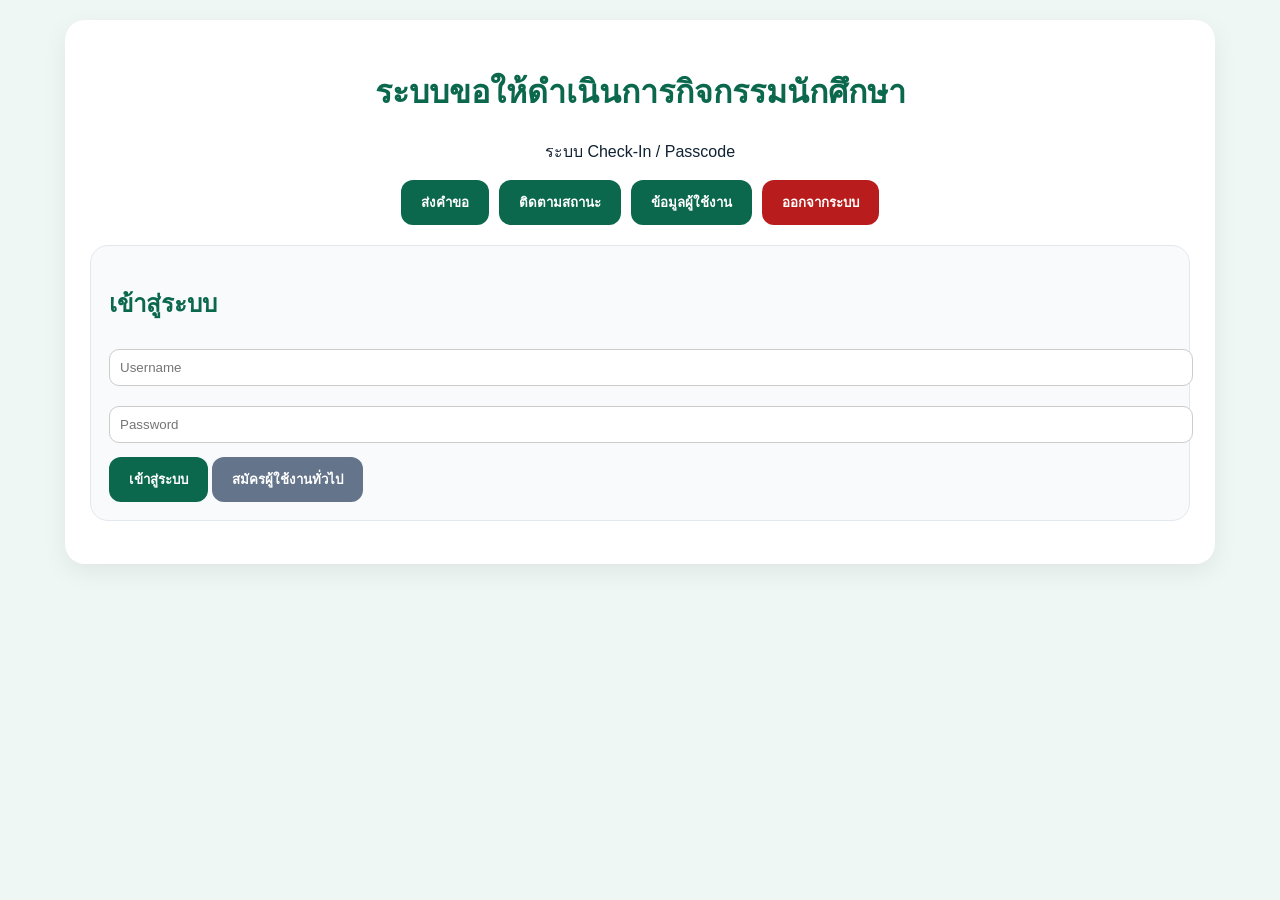
==== index.html @ 098c2bd9 "Update index.html" ====
<!DOCTYPE html>
<html lang="th">
<head>
<meta charset="UTF-8">
<title>ระบบขอให้ดำเนินการกิจกรรมนักศึกษา</title>
<meta name="viewport" content="width=device-width, initial-scale=1">

<style>
body{font-family:Prompt,Sarabun,sans-serif;background:#eef7f3;margin:0;padding:20px;color:#123}
.container{max-width:1100px;margin:auto;background:#fff;border-radius:20px;padding:25px;box-shadow:0 8px 24px #0001}
h1{text-align:center;color:#0b684d}
h2{color:#0b684d}
input,select,textarea{width:100%;padding:10px;margin:6px 0 14px;border:1px solid #ccc;border-radius:10px}
textarea{min-height:90px}
button{background:#0b684d;color:white;border:0;border-radius:12px;padding:12px 20px;cursor:pointer;font-weight:bold}
button.gray{background:#64748b}
button.red{background:#b91c1c}
.grid{display:grid;grid-template-columns:1fr 1fr;gap:15px}
.card{background:#f8fafc;border:1px solid #e2e8f0;border-radius:18px;padding:18px;margin:18px 0}
.hidden{display:none}
.nav{display:flex;gap:10px;justify-content:center;margin-bottom:20px;flex-wrap:wrap}
.badge{padding:6px 12px;border-radius:20px;background:#dbeafe}
table{width:100%;border-collapse:collapse;margin-top:15px}
th,td{border:1px solid #ddd;padding:8px;vertical-align:top}
th{background:#dcfce7}
@media(max-width:700px){.grid{grid-template-columns:1fr}}
</style>
</head>

<body>
<div class="container">
<h1>ระบบขอให้ดำเนินการกิจกรรมนักศึกษา</h1>
<p style="text-align:center">ระบบ Check-In / Passcode</p>

<div id="menu" class="nav hidden">
<button onclick="showPage('requestPage')">ส่งคำขอ</button>
<button onclick="loadMyRequests()">ติดตามสถานะ</button>
<button onclick="showPage('profilePage')">ข้อมูลผู้ใช้งาน</button>
<button id="adminBtn" class="gray hidden" onclick="loadAdmin()">Admin</button>
<button class="red" onclick="logout()">ออกจากระบบ</button>
</div>

<div id="loginPage">
<div class="card">
<h2>เข้าสู่ระบบ</h2>
<input id="loginUser" placeholder="Username">
<input id="loginPass" type="password" placeholder="Password">
<button onclick="login()">เข้าสู่ระบบ</button>
<button class="gray" onclick="showPage('registerPage')">สมัครผู้ใช้งานทั่วไป</button>
</div>
</div>

<div id="registerPage" class="hidden">
<div class="card">
<h2>สมัครผู้ใช้งานทั่วไป</h2>
<input id="regFullname" placeholder="ชื่อ - สกุล">
<select id="regOrgType">
<option value="คณะ">คณะ</option>
<option value="หน่วยงานภายในมหาวิทยาลัย">หน่วยงานภายในมหาวิทยาลัย</option>
</select>
<select id="regFaculty">
<option>ครุศาสตร์</option>
<option>มนุษยศาสตร์และสังคมศาสตร์</option>
<option>วิทยาศาสตร์และเทคโนโลยี</option>
<option>วิทยาการจัดการ</option>
<option>หน่วยงานภายในมหาวิทยาลัย</option>
</select>
<input id="regPhone" placeholder="เบอร์โทร">
<input id="regLine" placeholder="LineID">
<input id="regUser" placeholder="Username">
<input id="regPass" type="password" placeholder="Password">
<button onclick="register()">สมัครใช้งาน</button>
<button class="gray" onclick="showPage('loginPage')">กลับเข้าสู่ระบบ</button>
</div>
</div>

<div id="profilePage" class="hidden">
<div class="card">
<h2>ข้อมูลผู้ใช้งาน</h2>
<input id="pfFullname" placeholder="ชื่อ - สกุล">
<select id="pfOrgType">
<option value="คณะ">คณะ</option>
<option value="หน่วยงานภายในมหาวิทยาลัย">หน่วยงานภายในมหาวิทยาลัย</option>
</select>
<input id="pfOrg" placeholder="หน่วยงาน">
<input id="pfPhone" placeholder="เบอร์โทร">
<input id="pfLine" placeholder="LineID">
<button onclick="updateProfile()">บันทึกข้อมูล</button>
</div>
</div>

<div id="requestPage" class="hidden">
<div class="card">
<h2>ส่งคำขอกิจกรรม</h2>

<input id="activityName" placeholder="ชื่อกิจกรรม">

<label><input type="checkbox" id="typeCheckIn" onchange="toggleTypes()"> Check-In เฉพาะปี 1 รหัส 169</label>
<label><input type="checkbox" id="typePasscode" onchange="toggleTypes()"> Passcode เฉพาะปี 2-4 รหัส 166-168</label>

<div class="grid">
<div><label>วันที่จัดกิจกรรม</label><input id="activityDate" type="date"></div>
<div><label>จำนวนผู้เข้าร่วม</label><input id="participants" type="number"></div>
<div><label>เวลาเริ่มกิจกรรม</label><input id="startTime" type="time"></div>
<div><label>เวลาสิ้นสุดกิจกรรม</label><input id="endTime" type="time"></div>
</div>

<input id="place" placeholder="สถานที่จัดกิจกรรม">

<div id="checkInBox" class="card hidden">
<h2>ข้อมูลระบบ Check-In</h2>
<div class="grid">
<div><label>Check-In เริ่มต้น</label><input id="checkInStart" type="time"></div>
<div><label>Check-In สิ้นสุด</label><input id="checkInEnd" type="time"></div>
<div><label>Check-Out เริ่มต้น</label><input id="checkOutStart" type="time"></div>
<div><label>Check-Out สิ้นสุด</label><input id="checkOutEnd" type="time"></div>
</div>
<input id="locationCheckIn" placeholder="Location Check-In">
<input id="locationCheckOut" placeholder="Location Check-Out">
<textarea id="checkInDetail" placeholder="รายละเอียดกิจกรรมที่ต้องการแจ้ง"></textarea>
<input id="banner" placeholder="ลิงก์ภาพแบนเนอร์กิจกรรม หากไม่กรอกใช้ตรามหาวิทยาลัยแทน">
<select id="checkInLevel"></select>
</div>

<div id="passcodeBox" class="card hidden">
<h2>ข้อมูลระบบ Passcode</h2>
<label><input type="checkbox" class="pcYear" value="ชั้นปีที่ 2 รหัส 168"> ชั้นปีที่ 2 รหัส 168</label>
<label><input type="checkbox" class="pcYear" value="ชั้นปีที่ 3 รหัส 167"> ชั้นปีที่ 3 รหัส 167</label>
<label><input type="checkbox" class="pcYear" value="ชั้นปีที่ 4 รหัส 166"> ชั้นปีที่ 4 รหัส 166</label>
<select id="passcodeLevel"></select>
</div>

<div class="card">
<h2>เอกสารประกอบการขอ</h2>
<input id="documentLink" placeholder="Link Google Drive">
<label><input type="checkbox" id="hasSchedule"> กำหนดการกิจกรรม</label>
<label><input type="checkbox" id="hasStudentList"> รายชื่อนักศึกษาผู้เข้าร่วมกิจกรรม</label>
</div>

<button onclick="createRequest()">ส่งคำขอ</button>
</div>
</div>

<div id="myStatusPage" class="hidden">
<div class="card">
<h2>ติดตามสถานะคำขอกิจกรรม</h2>
<div id="myRequests"></div>
</div>
</div>

<div id="adminPage" class="hidden">
<div class="card">
<h2>Admin : รายการคำขอทั้งหมด</h2>
<div id="adminRequests"></div>
</div>
</div>

</div>

<script>
const API_URL = 'https://script.google.com/macros/s/AKfycbyW_Go6C-8U8RGtVAd-6q4DFYiEKVFS6SpKqdHvF4u0_Je2DRBaUNXi32pae9UouSTE/exec';
let currentUser = JSON.parse(localStorage.getItem('aruUser') || 'null');

function api(data){
  return fetch(API_URL,{
    method:'POST',
    body:JSON.stringify(data)
  }).then(r=>r.json());
}

function showPage(id){
  document.querySelectorAll('.container > div:not(#menu)').forEach(x=>x.classList.add('hidden'));
  document.getElementById(id).classList.remove('hidden');
}

function init(){
  if(currentUser){
    document.getElementById('menu').classList.remove('hidden');
    if(currentUser.role==='ADMIN') document.getElementById('adminBtn').classList.remove('hidden');
    fillProfile();
    setupLevelOptions();
    showPage('requestPage');
  }else{
    showPage('loginPage');
  }
}

function login(){
  api({
    action:'login',
    username:loginUser.value,
    password:loginPass.value
  }).then(res=>{
    if(!res.ok) return alert(res.message);
    currentUser=res.user;
    localStorage.setItem('aruUser',JSON.stringify(currentUser));
    init();
  });
}

function register(){
  api({
    action:'register',
    fullname:regFullname.value,
    orgType:regOrgType.value,
    organization:regFaculty.value,
    phone:regPhone.value,
    lineId:regLine.value,
    username:regUser.value,
    password:regPass.value
  }).then(res=>{
    alert(res.message);
    if(res.ok) showPage('loginPage');
  });
}

function logout(){
  localStorage.removeItem('aruUser');
  location.reload();
}

function fillProfile(){
  pfFullname.value=currentUser.fullname;
  pfOrgType.value=currentUser.orgType;
  pfOrg.value=currentUser.organization;
  pfPhone.value=currentUser.phone;
  pfLine.value=currentUser.lineId;
}

function updateProfile(){
  api({
    action:'updateProfile',
    userId:currentUser.userId,
    fullname:pfFullname.value,
    orgType:pfOrgType.value,
    organization:pfOrg.value,
    phone:pfPhone.value,
    lineId:pfLine.value
  }).then(res=>{
    alert(res.message);
    if(res.ok){
      currentUser.fullname=pfFullname.value;
      currentUser.orgType=pfOrgType.value;
      currentUser.organization=pfOrg.value;
      currentUser.phone=pfPhone.value;
      currentUser.lineId=pfLine.value;
      localStorage.setItem('aruUser',JSON.stringify(currentUser));
    }
  });
}

function setupLevelOptions(){
  const base = ['คณะ - เข้าทั้งคณะ','คณะ - เข้าเฉพาะสาขา'];
  if(currentUser.orgType === 'หน่วยงานภายในมหาวิทยาลัย') base.unshift('มหาวิทยาลัย');
  checkInLevel.innerHTML = base.map(x=>`<option>${x}</option>`).join('');
  passcodeLevel.innerHTML = base.map(x=>`<option>${x}</option>`).join('');
}

function toggleTypes(){
  checkInBox.classList.toggle('hidden', !typeCheckIn.checked);
  passcodeBox.classList.toggle('hidden', !typePasscode.checked);
}

function createRequest(){
  const types=[];
  if(typeCheckIn.checked) types.push('Check-In');
  if(typePasscode.checked) types.push('Passcode');
  if(types.length===0) return alert('กรุณาเลือกประเภทระบบ');

  const pcYears=[...document.querySelectorAll('.pcYear:checked')].map(x=>x.value);

  api({
    action:'createRequest',
    userId:currentUser.userId,
    activityName:activityName.value,
    systemTypes:types,
    activityDate:activityDate.value,
    participants:participants.value,
    startTime:startTime.value,
    endTime:endTime.value,
    place:place.value,

    checkInStart:checkInStart.value,
    checkInEnd:checkInEnd.value,
    checkOutStart:checkOutStart.value,
    checkOutEnd:checkOutEnd.value,
    locationCheckIn:locationCheckIn.value,
    locationCheckOut:locationCheckOut.value,
    checkInDetail:checkInDetail.value,
    banner:banner.value || 'ตรามหาวิทยาลัย',
    checkInLevel:checkInLevel.value,

    passcodeYears:pcYears,
    passcodeLevel:passcodeLevel.value,

    documentLink:documentLink.value,
    hasSchedule:hasSchedule.checked,
    hasStudentList:hasStudentList.checked
  }).then(res=>{
    alert(res.message + (res.requestId ? '\nเลขที่คำขอ: '+res.requestId : ''));
    if(res.ok) loadMyRequests();
  });
}

function loadMyRequests(){
  showPage('myStatusPage');
  api({action:'myRequests',userId:currentUser.userId}).then(res=>{
    if(!res.ok) return alert(res.message);
    myRequests.innerHTML = renderRequests(res.data,false);
  });
}

function loadAdmin(){
  showPage('adminPage');
  api({
    action:'allRequests',
    username:'sam',
    password:'1900'
  }).then(res=>{
    if(!res.ok) return alert(res.message);
    adminRequests.innerHTML = renderRequests(res.data,true);
  });
}

function renderRequests(rows,isAdmin){
  if(!rows.length) return '<p>ยังไม่มีข้อมูล</p>';

  return rows.map(r=>`
  <div class="card">
    <h3>${r['ชื่อกิจกรรม']}</h3>
    <p><b>วันที่จัดกิจกรรม:</b> ${r['วันที่จัดกิจกรรม']}</p>
    <p><b>ประเภทระบบ:</b> ${r['ประเภทระบบ']}</p>
    <p><b>สถานะ:</b> <span class="badge">${r['สถานะ']}</span></p>
    <p><b>หมายเหตุ:</b> ${r['หมายเหตุแอดมิน'] || '-'}</p>

    ${r['สถานะ']==='🟢 ออกรหัสกิจกรรมแล้ว' ? `
      <hr>
      <h4>รายการเอกสาร / ลิงก์ใช้งาน</h4>
      ${r['ประเภทระบบ'].includes('Check-In') ? `
        <p><b>ระบบกิจกรรม Check-In:</b> <a href="${r['ลิงก์ระบบ Check-In'] || 'https://activity.aru.ac.th/'}" target="_blank">เข้าใช้งานระบบ</a></p>
        <p>Check-In: ${r['CheckInStart']} - ${r['CheckInEnd']}</p>
        <p>Check-Out: ${r['CheckOutStart']} - ${r['CheckOutEnd']}</p>
        <p>เข้าใช้งานระบบได้ที่ <a href="https://activity.aru.ac.th/" target="_blank">https://activity.aru.ac.th/</a></p>
      `:''}

      ${r['ประเภทระบบ'].includes('Passcode') ? `
        <p><b>รายชื่อผู้เข้าร่วมกิจกรรม:</b> ${link(r['ลิงก์รายชื่อ Passcode'])}</p>
        <p><b>Passcode:</b> ${link(r['ลิงก์ Passcode'])}</p>
        <p>Passcode มีอายุ 6 วัน โดยกรอกได้ตั้งแต่ ${r['Passcode เริ่ม'] || '-'} จนถึง ${r['Passcode สิ้นสุด'] || '-'}</p>
        <p>เข้าใช้งานระบบได้ที่ <a href="http://sars.aru.ac.th/" target="_blank">http://sars.aru.ac.th/</a></p>
      `:''}
    `:''}

    ${isAdmin ? adminForm(r) : ''}
  </div>
  `).join('');
}

function adminForm(r){
  return `
  <hr>
  <h4>อัปเดตสถานะ</h4>
  <select id="st_${r.RequestID}">
    <option ${r['สถานะ']==='🔵 ส่งคำขอ'?'selected':''}>🔵 ส่งคำขอ</option>
    <option ${r['สถานะ']==='🟡 รับทราบ'?'selected':''}>🟡 รับทราบ</option>
    <option ${r['สถานะ']==='🟢 ออกรหัสกิจกรรมแล้ว'?'selected':''}>🟢 ออกรหัสกิจกรรมแล้ว</option>
    <option ${r['สถานะ']==='🔴 ยกเลิก'?'selected':''}>🔴 ยกเลิก</option>
  </select>
  <textarea id="note_${r.RequestID}" placeholder="หมายเหตุ">${r['หมายเหตุแอดมิน'] || ''}</textarea>
  <input id="cil_${r.RequestID}" placeholder="ลิงก์ระบบ Check-In" value="${r['ลิงก์ระบบ Check-In'] || ''}">
  <input id="psl_${r.RequestID}" placeholder="ลิงก์รายชื่อ Passcode" value="${r['ลิงก์รายชื่อ Passcode'] || ''}">
  <input id="pcl_${r.RequestID}" placeholder="ลิงก์ Passcode" value="${r['ลิงก์ Passcode'] || ''}">
  <label>Passcode เริ่ม</label><input id="pcs_${r.RequestID}" type="datetime-local">
  <label>Passcode สิ้นสุด</label><input id="pce_${r.RequestID}" type="datetime-local">
  <button onclick="updateStatus('${r.RequestID}')">บันทึกสถานะ</button>
  `;
}

function updateStatus(id){
  api({
    action:'updateRequestStatus',
    username:'sam',
    password:'1900',
    requestId:id,
    status:document.getElementById('st_'+id).value,
    adminNote:document.getElementById('note_'+id).value,
    checkInSystemLink:document.getElementById('cil_'+id).value,
    passcodeStudentListLink:document.getElementById('psl_'+id).value,
    passcodeLink:document.getElementById('pcl_'+id).value,
    passcodeStart:document.getElementById('pcs_'+id).value,
    passcodeEnd:document.getElementById('pce_'+id).value
  }).then(res=>{
    alert(res.message);
    if(res.ok) loadAdmin();
  });
}

function link(url){
  return url ? `<a href="${url}" target="_blank">เปิดไฟล์</a>` : '-';
}

init();
</script>
</body>
</html>
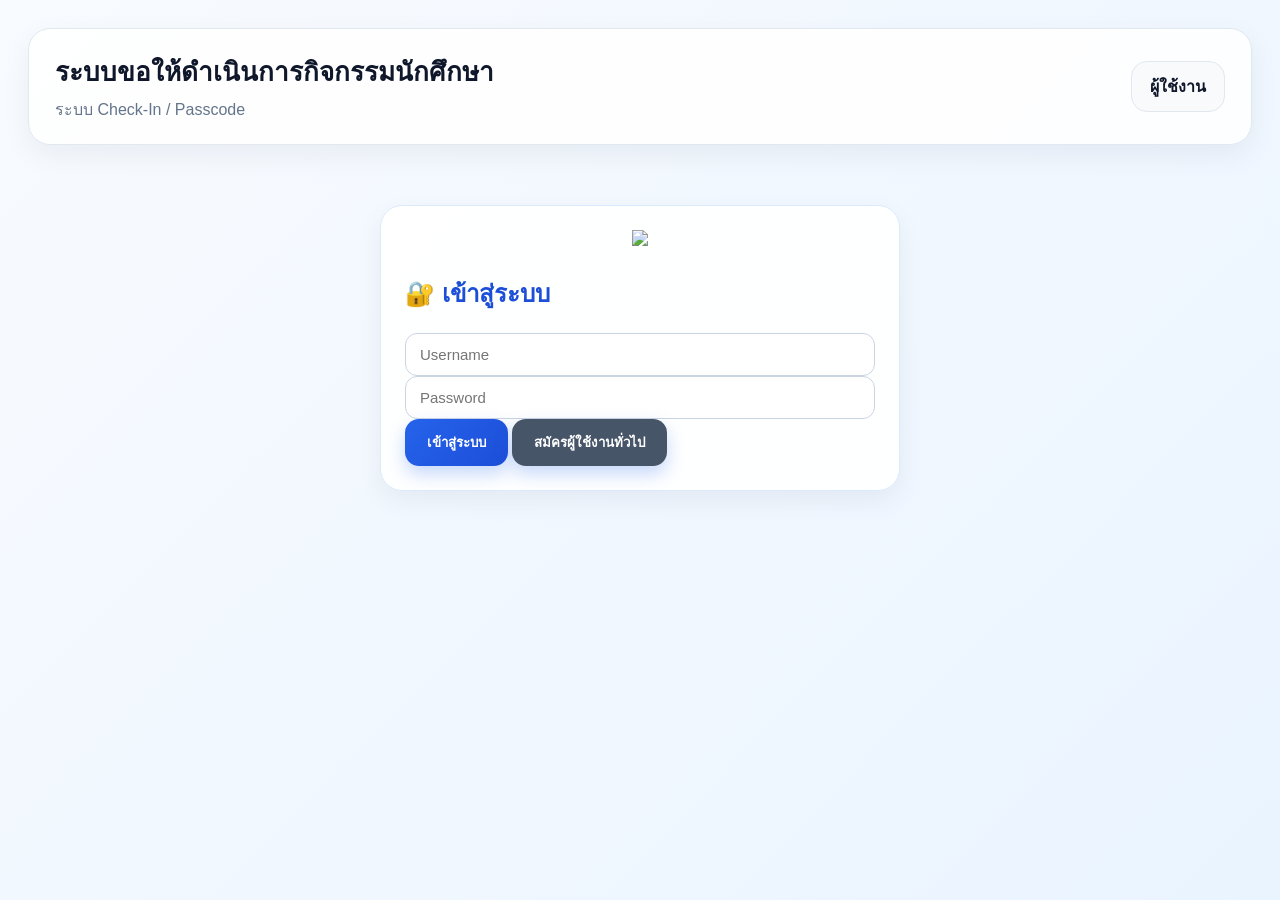
==== commit f3dbea4e: "Update print statement from 'Hello' to 'Goodbye'" ====
--- a/index.html
+++ b/index.html
@@ -6,155 +6,476 @@
 <meta name="viewport" content="width=device-width, initial-scale=1">
 
 <style>
-body{font-family:Prompt,Sarabun,sans-serif;background:#eef7f3;margin:0;padding:20px;color:#123}
-.container{max-width:1100px;margin:auto;background:#fff;border-radius:20px;padding:25px;box-shadow:0 8px 24px #0001}
-h1{text-align:center;color:#0b684d}
-h2{color:#0b684d}
-input,select,textarea{width:100%;padding:10px;margin:6px 0 14px;border:1px solid #ccc;border-radius:10px}
-textarea{min-height:90px}
-button{background:#0b684d;color:white;border:0;border-radius:12px;padding:12px 20px;cursor:pointer;font-weight:bold}
-button.gray{background:#64748b}
-button.red{background:#b91c1c}
-.grid{display:grid;grid-template-columns:1fr 1fr;gap:15px}
-.card{background:#f8fafc;border:1px solid #e2e8f0;border-radius:18px;padding:18px;margin:18px 0}
-.hidden{display:none}
-.nav{display:flex;gap:10px;justify-content:center;margin-bottom:20px;flex-wrap:wrap}
-.badge{padding:6px 12px;border-radius:20px;background:#dbeafe}
-table{width:100%;border-collapse:collapse;margin-top:15px}
-th,td{border:1px solid #ddd;padding:8px;vertical-align:top}
-th{background:#dcfce7}
-@media(max-width:700px){.grid{grid-template-columns:1fr}}
+:root{
+  --blue:#2563eb;
+  --blue2:#1d4ed8;
+  --sky:#eaf4ff;
+  --white:#ffffff;
+  --gray:#64748b;
+  --dark:#0f172a;
+  --black:#111827;
+  --border:#dbeafe;
+  --red:#dc2626;
+  --green:#0f766e;
+}
+
+*{box-sizing:border-box}
+
+body{
+  margin:0;
+  font-family:"Prompt","Sarabun",Arial,sans-serif;
+  background:linear-gradient(135deg,#f8fbff,#eaf4ff);
+  color:var(--dark);
+}
+
+.app{
+  display:flex;
+  min-height:100vh;
+}
+
+.sidebar{
+  width:290px;
+  background:rgba(255,255,255,.92);
+  border-right:1px solid #e2e8f0;
+  padding:22px;
+  position:fixed;
+  left:0;
+  top:0;
+  bottom:0;
+  box-shadow:8px 0 30px rgba(15,23,42,.06);
+}
+
+.logo{
+  width:100%;
+  margin-bottom:28px;
+}
+
+.menu button{
+  width:100%;
+  display:flex;
+  align-items:center;
+  gap:12px;
+  border:1px solid #e5e7eb;
+  background:#fff;
+  color:#1f2937;
+  padding:14px 16px;
+  margin-bottom:12px;
+  border-radius:14px;
+  font-size:15px;
+  font-weight:700;
+  cursor:pointer;
+  text-align:left;
+}
+
+.menu button.active,
+.menu button:hover{
+  background:linear-gradient(135deg,var(--blue),var(--blue2));
+  color:white;
+  border-color:transparent;
+  box-shadow:0 8px 20px rgba(37,99,235,.25);
+}
+
+.menu .danger{
+  color:var(--red);
+}
+
+.help{
+  margin-top:30px;
+  padding:18px;
+  border-radius:18px;
+  background:linear-gradient(135deg,#eff6ff,#ffffff);
+  border:1px solid var(--border);
+  color:#1e3a8a;
+  font-size:14px;
+}
+
+.main{
+  margin-left:290px;
+  width:calc(100% - 290px);
+  padding:28px;
+}
+
+.topbar{
+  background:rgba(255,255,255,.9);
+  border:1px solid #e2e8f0;
+  border-radius:22px;
+  padding:22px 26px;
+  margin-bottom:22px;
+  display:flex;
+  justify-content:space-between;
+  align-items:center;
+  box-shadow:0 10px 30px rgba(15,23,42,.06);
+}
+
+h1{
+  margin:0;
+  color:#0f172a;
+  font-size:26px;
+}
+
+.subtitle{
+  color:var(--gray);
+  margin-top:5px;
+}
+
+.userbox{
+  background:#f8fafc;
+  border:1px solid #e2e8f0;
+  padding:12px 18px;
+  border-radius:16px;
+  font-weight:700;
+}
+
+.page{
+  display:none;
+}
+
+.page.active{
+  display:block;
+}
+
+.card{
+  background:rgba(255,255,255,.96);
+  border:1px solid #dbeafe;
+  border-radius:22px;
+  padding:24px;
+  margin-bottom:22px;
+  box-shadow:0 10px 28px rgba(15,23,42,.06);
+}
+
+.card h2{
+  margin-top:0;
+  color:var(--blue2);
+  display:flex;
+  align-items:center;
+  gap:10px;
+}
+
+.grid{
+  display:grid;
+  grid-template-columns:1fr 1fr;
+  gap:16px;
+}
+
+.full{
+  grid-column:1/-1;
+}
+
+label{
+  font-weight:700;
+  margin-bottom:6px;
+  display:block;
+  color:#334155;
+}
+
+input,select,textarea{
+  width:100%;
+  padding:12px 14px;
+  border:1px solid #cbd5e1;
+  border-radius:12px;
+  font-size:15px;
+  background:#fff;
+}
+
+textarea{
+  min-height:92px;
+}
+
+.check-card{
+  border:1px solid #bfdbfe;
+  background:#f8fbff;
+  border-radius:16px;
+  padding:16px;
+  display:flex;
+  align-items:center;
+  gap:12px;
+  font-weight:700;
+}
+
+.check-card input{
+  width:auto;
+  transform:scale(1.2);
+}
+
+.btn{
+  border:0;
+  border-radius:14px;
+  padding:13px 22px;
+  font-weight:800;
+  cursor:pointer;
+  background:linear-gradient(135deg,var(--blue),var(--blue2));
+  color:white;
+  box-shadow:0 8px 18px rgba(37,99,235,.25);
+}
+
+.btn.gray{background:#475569}
+.btn.red{background:#b91c1c}
+.btn.green{background:var(--green)}
+
+.hidden{display:none!important}
+
+.badge{
+  display:inline-block;
+  padding:7px 14px;
+  border-radius:999px;
+  background:#dbeafe;
+  color:#1e40af;
+  font-weight:800;
+}
+
+.request-card{
+  border:1px solid #dbeafe;
+  border-left:6px solid var(--blue);
+  border-radius:18px;
+  padding:18px;
+  margin-bottom:16px;
+  background:#fff;
+}
+
+a{
+  color:var(--blue2);
+  font-weight:800;
+}
+
+.login-wrap{
+  max-width:520px;
+  margin:60px auto;
+}
+
+.login-logo{
+  text-align:center;
+  margin-bottom:24px;
+}
+
+.login-logo img{
+  width:300px;
+  max-width:100%;
+}
+
+.notice{
+  background:#eff6ff;
+  border:1px solid #bfdbfe;
+  color:#1e3a8a;
+  padding:14px;
+  border-radius:14px;
+  margin-bottom:16px;
+}
+
+@media(max-width:900px){
+  .sidebar{
+    position:relative;
+    width:100%;
+    height:auto;
+  }
+
+  .app{
+    display:block;
+  }
+
+  .main{
+    margin-left:0;
+    width:100%;
+    padding:14px;
+  }
+
+  .grid{
+    grid-template-columns:1fr;
+  }
+
+  .topbar{
+    display:block;
+  }
+}
 </style>
 </head>
 
 <body>
-<div class="container">
-<h1>ระบบขอให้ดำเนินการกิจกรรมนักศึกษา</h1>
-<p style="text-align:center">ระบบ Check-In / Passcode</p>
-
-<div id="menu" class="nav hidden">
-<button onclick="showPage('requestPage')">ส่งคำขอ</button>
-<button onclick="loadMyRequests()">ติดตามสถานะ</button>
-<button onclick="showPage('profilePage')">ข้อมูลผู้ใช้งาน</button>
-<button id="adminBtn" class="gray hidden" onclick="loadAdmin()">Admin</button>
-<button class="red" onclick="logout()">ออกจากระบบ</button>
-</div>
-
-<div id="loginPage">
-<div class="card">
-<h2>เข้าสู่ระบบ</h2>
-<input id="loginUser" placeholder="Username">
-<input id="loginPass" type="password" placeholder="Password">
-<button onclick="login()">เข้าสู่ระบบ</button>
-<button class="gray" onclick="showPage('registerPage')">สมัครผู้ใช้งานทั่วไป</button>
-</div>
-</div>
-
-<div id="registerPage" class="hidden">
-<div class="card">
-<h2>สมัครผู้ใช้งานทั่วไป</h2>
-<input id="regFullname" placeholder="ชื่อ - สกุล">
-<select id="regOrgType">
-<option value="คณะ">คณะ</option>
-<option value="หน่วยงานภายในมหาวิทยาลัย">หน่วยงานภายในมหาวิทยาลัย</option>
-</select>
-<select id="regFaculty">
-<option>ครุศาสตร์</option>
-<option>มนุษยศาสตร์และสังคมศาสตร์</option>
-<option>วิทยาศาสตร์และเทคโนโลยี</option>
-<option>วิทยาการจัดการ</option>
-<option>หน่วยงานภายในมหาวิทยาลัย</option>
-</select>
-<input id="regPhone" placeholder="เบอร์โทร">
-<input id="regLine" placeholder="LineID">
-<input id="regUser" placeholder="Username">
-<input id="regPass" type="password" placeholder="Password">
-<button onclick="register()">สมัครใช้งาน</button>
-<button class="gray" onclick="showPage('loginPage')">กลับเข้าสู่ระบบ</button>
-</div>
-</div>
-
-<div id="profilePage" class="hidden">
-<div class="card">
-<h2>ข้อมูลผู้ใช้งาน</h2>
-<input id="pfFullname" placeholder="ชื่อ - สกุล">
-<select id="pfOrgType">
-<option value="คณะ">คณะ</option>
-<option value="หน่วยงานภายในมหาวิทยาลัย">หน่วยงานภายในมหาวิทยาลัย</option>
-</select>
-<input id="pfOrg" placeholder="หน่วยงาน">
-<input id="pfPhone" placeholder="เบอร์โทร">
-<input id="pfLine" placeholder="LineID">
-<button onclick="updateProfile()">บันทึกข้อมูล</button>
-</div>
-</div>
-
-<div id="requestPage" class="hidden">
-<div class="card">
-<h2>ส่งคำขอกิจกรรม</h2>
-
-<input id="activityName" placeholder="ชื่อกิจกรรม">
-
-<label><input type="checkbox" id="typeCheckIn" onchange="toggleTypes()"> Check-In เฉพาะปี 1 รหัส 169</label>
-<label><input type="checkbox" id="typePasscode" onchange="toggleTypes()"> Passcode เฉพาะปี 2-4 รหัส 166-168</label>
-
-<div class="grid">
-<div><label>วันที่จัดกิจกรรม</label><input id="activityDate" type="date"></div>
-<div><label>จำนวนผู้เข้าร่วม</label><input id="participants" type="number"></div>
-<div><label>เวลาเริ่มกิจกรรม</label><input id="startTime" type="time"></div>
-<div><label>เวลาสิ้นสุดกิจกรรม</label><input id="endTime" type="time"></div>
-</div>
-
-<input id="place" placeholder="สถานที่จัดกิจกรรม">
-
-<div id="checkInBox" class="card hidden">
-<h2>ข้อมูลระบบ Check-In</h2>
-<div class="grid">
-<div><label>Check-In เริ่มต้น</label><input id="checkInStart" type="time"></div>
-<div><label>Check-In สิ้นสุด</label><input id="checkInEnd" type="time"></div>
-<div><label>Check-Out เริ่มต้น</label><input id="checkOutStart" type="time"></div>
-<div><label>Check-Out สิ้นสุด</label><input id="checkOutEnd" type="time"></div>
-</div>
-<input id="locationCheckIn" placeholder="Location Check-In">
-<input id="locationCheckOut" placeholder="Location Check-Out">
-<textarea id="checkInDetail" placeholder="รายละเอียดกิจกรรมที่ต้องการแจ้ง"></textarea>
-<input id="banner" placeholder="ลิงก์ภาพแบนเนอร์กิจกรรม หากไม่กรอกใช้ตรามหาวิทยาลัยแทน">
-<select id="checkInLevel"></select>
-</div>
-
-<div id="passcodeBox" class="card hidden">
-<h2>ข้อมูลระบบ Passcode</h2>
-<label><input type="checkbox" class="pcYear" value="ชั้นปีที่ 2 รหัส 168"> ชั้นปีที่ 2 รหัส 168</label>
-<label><input type="checkbox" class="pcYear" value="ชั้นปีที่ 3 รหัส 167"> ชั้นปีที่ 3 รหัส 167</label>
-<label><input type="checkbox" class="pcYear" value="ชั้นปีที่ 4 รหัส 166"> ชั้นปีที่ 4 รหัส 166</label>
-<select id="passcodeLevel"></select>
-</div>
-
-<div class="card">
-<h2>เอกสารประกอบการขอ</h2>
-<input id="documentLink" placeholder="Link Google Drive">
-<label><input type="checkbox" id="hasSchedule"> กำหนดการกิจกรรม</label>
-<label><input type="checkbox" id="hasStudentList"> รายชื่อนักศึกษาผู้เข้าร่วมกิจกรรม</label>
-</div>
-
-<button onclick="createRequest()">ส่งคำขอ</button>
-</div>
-</div>
-
-<div id="myStatusPage" class="hidden">
-<div class="card">
-<h2>ติดตามสถานะคำขอกิจกรรม</h2>
-<div id="myRequests"></div>
-</div>
-</div>
-
-<div id="adminPage" class="hidden">
-<div class="card">
-<h2>Admin : รายการคำขอทั้งหมด</h2>
-<div id="adminRequests"></div>
-</div>
-</div>
-
+
+<div class="app">
+
+<aside class="sidebar" id="sidebar">
+  <img src="images/aru-logo.jpg" class="logo" alt="ARU Logo">
+
+  <div class="menu">
+    <button id="btnRequest" onclick="showPage('requestPage',this)">📨 ส่งคำขอกิจกรรม</button>
+    <button id="btnStatus" onclick="loadMyRequests()">🕒 ติดตามสถานะ</button>
+    <button id="btnProfile" onclick="showPage('profilePage',this)">👤 ข้อมูลผู้ใช้งาน</button>
+    <button id="btnAdmin" class="hidden" onclick="loadAdmin()">🛡️ Admin</button>
+    <button class="danger" onclick="logout()">🚪 ออกจากระบบ</button>
+  </div>
+
+  <div class="help">
+    <b>ต้องการความช่วยเหลือ?</b><br>
+    กองพัฒนานักศึกษา<br>
+    โทร. 035-276555 ต่อ 1234<br>
+    LINE ID : @aru.activity
+  </div>
+</aside>
+
+<main class="main">
+
+  <div class="topbar">
+    <div>
+      <h1>ระบบขอให้ดำเนินการกิจกรรมนักศึกษา</h1>
+      <div class="subtitle">ระบบ Check-In / Passcode</div>
+    </div>
+    <div class="userbox" id="userBox">ผู้ใช้งาน</div>
+  </div>
+
+  <div id="loginPage" class="page active">
+    <div class="login-wrap card">
+      <div class="login-logo">
+        <img src="images/aru-logo.jpg">
+      </div>
+      <h2>🔐 เข้าสู่ระบบ</h2>
+      <input id="loginUser" placeholder="Username">
+      <input id="loginPass" type="password" placeholder="Password">
+      <button class="btn" onclick="login()">เข้าสู่ระบบ</button>
+      <button class="btn gray" onclick="showPage('registerPage')">สมัครผู้ใช้งานทั่วไป</button>
+    </div>
+  </div>
+
+  <div id="registerPage" class="page">
+    <div class="card">
+      <h2>📝 สมัครผู้ใช้งานทั่วไป</h2>
+
+      <div class="grid">
+        <div><label>ชื่อ - สกุล</label><input id="regFullname"></div>
+        <div>
+          <label>ประเภทหน่วยงาน</label>
+          <select id="regOrgType">
+            <option value="คณะ">คณะ</option>
+            <option value="หน่วยงานภายในมหาวิทยาลัย">หน่วยงานภายในมหาวิทยาลัย</option>
+          </select>
+        </div>
+        <div>
+          <label>หน่วยงาน</label>
+          <select id="regFaculty">
+            <option>ครุศาสตร์</option>
+            <option>มนุษยศาสตร์และสังคมศาสตร์</option>
+            <option>วิทยาศาสตร์และเทคโนโลยี</option>
+            <option>วิทยาการจัดการ</option>
+            <option>กองพัฒนานักศึกษา</option>
+            <option>สำนัก/สถาบัน/หน่วยงานอื่น</option>
+          </select>
+        </div>
+        <div><label>เบอร์โทร</label><input id="regPhone"></div>
+        <div><label>LineID</label><input id="regLine"></div>
+        <div><label>Username</label><input id="regUser"></div>
+        <div><label>Password</label><input id="regPass" type="password"></div>
+      </div>
+
+      <button class="btn" onclick="register()">สมัครใช้งาน</button>
+      <button class="btn gray" onclick="showPage('loginPage')">กลับเข้าสู่ระบบ</button>
+    </div>
+  </div>
+
+  <div id="profilePage" class="page">
+    <div class="card">
+      <h2>👤 ข้อมูลผู้ใช้งาน</h2>
+      <div class="grid">
+        <div><label>ชื่อ - สกุล</label><input id="pfFullname"></div>
+        <div>
+          <label>ประเภทหน่วยงาน</label>
+          <select id="pfOrgType">
+            <option value="คณะ">คณะ</option>
+            <option value="หน่วยงานภายในมหาวิทยาลัย">หน่วยงานภายในมหาวิทยาลัย</option>
+          </select>
+        </div>
+        <div><label>หน่วยงาน</label><input id="pfOrg"></div>
+        <div><label>เบอร์โทร</label><input id="pfPhone"></div>
+        <div><label>LineID</label><input id="pfLine"></div>
+      </div>
+      <button class="btn" onclick="updateProfile()">บันทึกข้อมูล</button>
+    </div>
+  </div>
+
+  <div id="requestPage" class="page">
+    <div class="card">
+      <h2>📨 ส่งคำขอกิจกรรม</h2>
+
+      <div class="grid">
+        <div class="full">
+          <label>ชื่อกิจกรรม</label>
+          <input id="activityName" placeholder="กรอกชื่อกิจกรรม">
+        </div>
+
+        <div class="check-card">
+          <input type="checkbox" id="typeCheckIn" onchange="toggleTypes()">
+          ✅ Check-In เฉพาะปี 1 รหัส 169
+        </div>
+
+        <div class="check-card">
+          <input type="checkbox" id="typePasscode" onchange="toggleTypes()">
+          🔑 Passcode เฉพาะปี 2-4 รหัส 166-168
+        </div>
+
+        <div><label>วันที่จัดกิจกรรม</label><input id="activityDate" type="date"></div>
+        <div><label>จำนวนผู้เข้าร่วม</label><input id="participants" type="number"></div>
+        <div><label>เวลาเริ่มกิจกรรม</label><input id="startTime" type="time"></div>
+        <div><label>เวลาสิ้นสุดกิจกรรม</label><input id="endTime" type="time"></div>
+        <div class="full"><label>สถานที่จัดกิจกรรม</label><input id="place"></div>
+      </div>
+    </div>
+
+    <div id="checkInBox" class="card hidden">
+      <h2>✅ ข้อมูลระบบ Check-In</h2>
+      <div class="notice">กิจกรรมสำหรับชั้นปีที่ 1 รหัส 169 ไม่ควรขอดำเนินการย้อนหลัง</div>
+
+      <div class="grid">
+        <div><label>Check-In เริ่มต้น</label><input id="checkInStart" type="time"></div>
+        <div><label>Check-In สิ้นสุด</label><input id="checkInEnd" type="time"></div>
+        <div><label>Check-Out เริ่มต้น</label><input id="checkOutStart" type="time"></div>
+        <div><label>Check-Out สิ้นสุด</label><input id="checkOutEnd" type="time"></div>
+        <div><label>Location Check-In</label><input id="locationCheckIn"></div>
+        <div><label>Location Check-Out</label><input id="locationCheckOut"></div>
+        <div class="full"><label>รายละเอียดกิจกรรมที่ต้องการแจ้ง</label><textarea id="checkInDetail"></textarea></div>
+        <div class="full"><label>ลิงก์ภาพแบนเนอร์กิจกรรม</label><input id="banner" placeholder="ถ้าไม่กรอกจะใช้ตรามหาวิทยาลัยแทน"></div>
+        <div class="full"><label>กิจกรรมระดับ</label><select id="checkInLevel"></select></div>
+      </div>
+    </div>
+
+    <div id="passcodeBox" class="card hidden">
+      <h2>🔑 ข้อมูลระบบ Passcode</h2>
+
+      <div class="grid">
+        <div class="full">
+          <label>ชั้นปีที่สามารถเข้าร่วม</label>
+          <div class="check-card"><input type="checkbox" class="pcYear" value="ชั้นปีที่ 2 รหัส 168"> ชั้นปีที่ 2 รหัส 168</div>
+          <div class="check-card"><input type="checkbox" class="pcYear" value="ชั้นปีที่ 3 รหัส 167"> ชั้นปีที่ 3 รหัส 167</div>
+          <div class="check-card"><input type="checkbox" class="pcYear" value="ชั้นปีที่ 4 รหัส 166"> ชั้นปีที่ 4 รหัส 166</div>
+        </div>
+        <div class="full"><label>กิจกรรมระดับ</label><select id="passcodeLevel"></select></div>
+      </div>
+    </div>
+
+    <div class="card">
+      <h2>📎 เอกสารประกอบการขอ</h2>
+      <div class="grid">
+        <div class="full"><label>Link Google Drive</label><input id="documentLink"></div>
+        <div class="check-card"><input type="checkbox" id="hasSchedule"> 📅 กำหนดการกิจกรรม</div>
+        <div class="check-card"><input type="checkbox" id="hasStudentList"> 📄 รายชื่อนักศึกษาผู้เข้าร่วมกิจกรรม</div>
+      </div>
+      <br>
+      <button class="btn" onclick="createRequest()">🚀 ส่งคำขอ</button>
+    </div>
+  </div>
+
+  <div id="myStatusPage" class="page">
+    <div class="card">
+      <h2>🕒 ติดตามสถานะคำขอกิจกรรม</h2>
+      <div id="myRequests"></div>
+    </div>
+  </div>
+
+  <div id="adminPage" class="page">
+    <div class="card">
+      <h2>🛡️ Admin : รายการคำขอทั้งหมด</h2>
+      <div id="adminRequests"></div>
+    </div>
+  </div>
+
+</main>
 </div>
 
 <script>
@@ -168,19 +489,25 @@
   }).then(r=>r.json());
 }
 
-function showPage(id){
-  document.querySelectorAll('.container > div:not(#menu)').forEach(x=>x.classList.add('hidden'));
-  document.getElementById(id).classList.remove('hidden');
+function showPage(id,btn){
+  document.querySelectorAll('.page').forEach(x=>x.classList.remove('active'));
+  document.getElementById(id).classList.add('active');
+
+  document.querySelectorAll('.menu button').forEach(b=>b.classList.remove('active'));
+  if(btn) btn.classList.add('active');
 }
 
 function init(){
   if(currentUser){
-    document.getElementById('menu').classList.remove('hidden');
-    if(currentUser.role==='ADMIN') document.getElementById('adminBtn').classList.remove('hidden');
+    userBox.innerHTML = `👤 ${currentUser.fullname}<br><small>${currentUser.role}</small>`;
+    if(currentUser.role === 'ADMIN') btnAdmin.classList.remove('hidden');
     fillProfile();
     setupLevelOptions();
-    showPage('requestPage');
+    showPage('requestPage',btnRequest);
   }else{
+    sidebar.classList.add('hidden');
+    document.querySelector('.main').style.marginLeft = '0';
+    document.querySelector('.main').style.width = '100%';
     showPage('loginPage');
   }
 }
@@ -194,7 +521,7 @@
     if(!res.ok) return alert(res.message);
     currentUser=res.user;
     localStorage.setItem('aruUser',JSON.stringify(currentUser));
-    init();
+    location.reload();
   });
 }
 
@@ -245,20 +572,21 @@
       currentUser.phone=pfPhone.value;
       currentUser.lineId=pfLine.value;
       localStorage.setItem('aruUser',JSON.stringify(currentUser));
+      location.reload();
     }
   });
 }
 
 function setupLevelOptions(){
-  const base = ['คณะ - เข้าทั้งคณะ','คณะ - เข้าเฉพาะสาขา'];
-  if(currentUser.orgType === 'หน่วยงานภายในมหาวิทยาลัย') base.unshift('มหาวิทยาลัย');
-  checkInLevel.innerHTML = base.map(x=>`<option>${x}</option>`).join('');
-  passcodeLevel.innerHTML = base.map(x=>`<option>${x}</option>`).join('');
+  const base=['คณะ - เข้าทั้งคณะ','คณะ - เข้าเฉพาะสาขา'];
+  if(currentUser.orgType==='หน่วยงานภายในมหาวิทยาลัย') base.unshift('มหาวิทยาลัย');
+  checkInLevel.innerHTML=base.map(x=>`<option>${x}</option>`).join('');
+  passcodeLevel.innerHTML=base.map(x=>`<option>${x}</option>`).join('');
 }
 
 function toggleTypes(){
-  checkInBox.classList.toggle('hidden', !typeCheckIn.checked);
-  passcodeBox.classList.toggle('hidden', !typePasscode.checked);
+  checkInBox.classList.toggle('hidden',!typeCheckIn.checked);
+  passcodeBox.classList.toggle('hidden',!typePasscode.checked);
 }
 
 function createRequest(){
@@ -279,7 +607,6 @@
     startTime:startTime.value,
     endTime:endTime.value,
     place:place.value,
-
     checkInStart:checkInStart.value,
     checkInEnd:checkInEnd.value,
     checkOutStart:checkOutStart.value,
@@ -289,10 +616,8 @@
     checkInDetail:checkInDetail.value,
     banner:banner.value || 'ตรามหาวิทยาลัย',
     checkInLevel:checkInLevel.value,
-
     passcodeYears:pcYears,
     passcodeLevel:passcodeLevel.value,
-
     documentLink:documentLink.value,
     hasSchedule:hasSchedule.checked,
     hasStudentList:hasStudentList.checked
@@ -303,22 +628,18 @@
 }
 
 function loadMyRequests(){
-  showPage('myStatusPage');
+  showPage('myStatusPage',btnStatus);
   api({action:'myRequests',userId:currentUser.userId}).then(res=>{
     if(!res.ok) return alert(res.message);
-    myRequests.innerHTML = renderRequests(res.data,false);
+    myRequests.innerHTML=renderRequests(res.data,false);
   });
 }
 
 function loadAdmin(){
-  showPage('adminPage');
-  api({
-    action:'allRequests',
-    username:'sam',
-    password:'1900'
-  }).then(res=>{
+  showPage('adminPage',btnAdmin);
+  api({action:'allRequests',username:'sam',password:'1900'}).then(res=>{
     if(!res.ok) return alert(res.message);
-    adminRequests.innerHTML = renderRequests(res.data,true);
+    adminRequests.innerHTML=renderRequests(res.data,true);
   });
 }
 
@@ -326,53 +647,54 @@
   if(!rows.length) return '<p>ยังไม่มีข้อมูล</p>';
 
   return rows.map(r=>`
-  <div class="card">
-    <h3>${r['ชื่อกิจกรรม']}</h3>
-    <p><b>วันที่จัดกิจกรรม:</b> ${r['วันที่จัดกิจกรรม']}</p>
-    <p><b>ประเภทระบบ:</b> ${r['ประเภทระบบ']}</p>
-    <p><b>สถานะ:</b> <span class="badge">${r['สถานะ']}</span></p>
-    <p><b>หมายเหตุ:</b> ${r['หมายเหตุแอดมิน'] || '-'}</p>
-
-    ${r['สถานะ']==='🟢 ออกรหัสกิจกรรมแล้ว' ? `
-      <hr>
-      <h4>รายการเอกสาร / ลิงก์ใช้งาน</h4>
-      ${r['ประเภทระบบ'].includes('Check-In') ? `
-        <p><b>ระบบกิจกรรม Check-In:</b> <a href="${r['ลิงก์ระบบ Check-In'] || 'https://activity.aru.ac.th/'}" target="_blank">เข้าใช้งานระบบ</a></p>
-        <p>Check-In: ${r['CheckInStart']} - ${r['CheckInEnd']}</p>
-        <p>Check-Out: ${r['CheckOutStart']} - ${r['CheckOutEnd']}</p>
-        <p>เข้าใช้งานระบบได้ที่ <a href="https://activity.aru.ac.th/" target="_blank">https://activity.aru.ac.th/</a></p>
+    <div class="request-card">
+      <h3>📌 ${r['ชื่อกิจกรรม']}</h3>
+      <p><b>วันที่จัดกิจกรรม:</b> ${r['วันที่จัดกิจกรรม']}</p>
+      <p><b>ประเภทระบบ:</b> ${r['ประเภทระบบ']}</p>
+      <p><b>สถานะ:</b> <span class="badge">${r['สถานะ']}</span></p>
+      <p><b>หมายเหตุ:</b> ${r['หมายเหตุแอดมิน'] || '-'}</p>
+
+      ${r['สถานะ']==='🟢 ออกรหัสกิจกรรมแล้ว' ? `
+        <hr>
+        <h4>📂 รายการเอกสาร / ลิงก์ใช้งาน</h4>
+
+        ${r['ประเภทระบบ'].includes('Check-In') ? `
+          <p><b>ระบบกิจกรรม Check-In:</b> <a href="${r['ลิงก์ระบบ Check-In'] || 'https://activity.aru.ac.th/'}" target="_blank">เข้าใช้งานระบบ</a></p>
+          <p>Check-In: ${r['CheckInStart']} - ${r['CheckInEnd']}</p>
+          <p>Check-Out: ${r['CheckOutStart']} - ${r['CheckOutEnd']}</p>
+          <p>เข้าใช้งานระบบได้ที่ <a href="https://activity.aru.ac.th/" target="_blank">https://activity.aru.ac.th/</a></p>
+        `:''}
+
+        ${r['ประเภทระบบ'].includes('Passcode') ? `
+          <p><b>รายชื่อผู้เข้าร่วมกิจกรรม:</b> ${link(r['ลิงก์รายชื่อ Passcode'])}</p>
+          <p><b>Passcode:</b> ${link(r['ลิงก์ Passcode'])}</p>
+          <p>Passcode มีอายุ 6 วัน โดยกรอกได้ตั้งแต่ ${r['Passcode เริ่ม'] || '-'} จนถึง ${r['Passcode สิ้นสุด'] || '-'}</p>
+          <p>เข้าใช้งานระบบได้ที่ <a href="http://sars.aru.ac.th/" target="_blank">http://sars.aru.ac.th/</a></p>
+        `:''}
       `:''}
 
-      ${r['ประเภทระบบ'].includes('Passcode') ? `
-        <p><b>รายชื่อผู้เข้าร่วมกิจกรรม:</b> ${link(r['ลิงก์รายชื่อ Passcode'])}</p>
-        <p><b>Passcode:</b> ${link(r['ลิงก์ Passcode'])}</p>
-        <p>Passcode มีอายุ 6 วัน โดยกรอกได้ตั้งแต่ ${r['Passcode เริ่ม'] || '-'} จนถึง ${r['Passcode สิ้นสุด'] || '-'}</p>
-        <p>เข้าใช้งานระบบได้ที่ <a href="http://sars.aru.ac.th/" target="_blank">http://sars.aru.ac.th/</a></p>
-      `:''}
-    `:''}
-
-    ${isAdmin ? adminForm(r) : ''}
-  </div>
+      ${isAdmin ? adminForm(r) : ''}
+    </div>
   `).join('');
 }
 
 function adminForm(r){
   return `
-  <hr>
-  <h4>อัปเดตสถานะ</h4>
-  <select id="st_${r.RequestID}">
-    <option ${r['สถานะ']==='🔵 ส่งคำขอ'?'selected':''}>🔵 ส่งคำขอ</option>
-    <option ${r['สถานะ']==='🟡 รับทราบ'?'selected':''}>🟡 รับทราบ</option>
-    <option ${r['สถานะ']==='🟢 ออกรหัสกิจกรรมแล้ว'?'selected':''}>🟢 ออกรหัสกิจกรรมแล้ว</option>
-    <option ${r['สถานะ']==='🔴 ยกเลิก'?'selected':''}>🔴 ยกเลิก</option>
-  </select>
-  <textarea id="note_${r.RequestID}" placeholder="หมายเหตุ">${r['หมายเหตุแอดมิน'] || ''}</textarea>
-  <input id="cil_${r.RequestID}" placeholder="ลิงก์ระบบ Check-In" value="${r['ลิงก์ระบบ Check-In'] || ''}">
-  <input id="psl_${r.RequestID}" placeholder="ลิงก์รายชื่อ Passcode" value="${r['ลิงก์รายชื่อ Passcode'] || ''}">
-  <input id="pcl_${r.RequestID}" placeholder="ลิงก์ Passcode" value="${r['ลิงก์ Passcode'] || ''}">
-  <label>Passcode เริ่ม</label><input id="pcs_${r.RequestID}" type="datetime-local">
-  <label>Passcode สิ้นสุด</label><input id="pce_${r.RequestID}" type="datetime-local">
-  <button onclick="updateStatus('${r.RequestID}')">บันทึกสถานะ</button>
+    <hr>
+    <h4>🛠️ อัปเดตสถานะ</h4>
+    <select id="st_${r.RequestID}">
+      <option ${r['สถานะ']==='🔵 ส่งคำขอ'?'selected':''}>🔵 ส่งคำขอ</option>
+      <option ${r['สถานะ']==='🟡 รับทราบ'?'selected':''}>🟡 รับทราบ</option>
+      <option ${r['สถานะ']==='🟢 ออกรหัสกิจกรรมแล้ว'?'selected':''}>🟢 ออกรหัสกิจกรรมแล้ว</option>
+      <option ${r['สถานะ']==='🔴 ยกเลิก'?'selected':''}>🔴 ยกเลิก</option>
+    </select>
+    <textarea id="note_${r.RequestID}" placeholder="หมายเหตุ">${r['หมายเหตุแอดมิน'] || ''}</textarea>
+    <input id="cil_${r.RequestID}" placeholder="ลิงก์ระบบ Check-In" value="${r['ลิงก์ระบบ Check-In'] || ''}">
+    <input id="psl_${r.RequestID}" placeholder="ลิงก์รายชื่อ Passcode" value="${r['ลิงก์รายชื่อ Passcode'] || ''}">
+    <input id="pcl_${r.RequestID}" placeholder="ลิงก์ Passcode" value="${r['ลิงก์ Passcode'] || ''}">
+    <label>Passcode เริ่ม</label><input id="pcs_${r.RequestID}" type="datetime-local">
+    <label>Passcode สิ้นสุด</label><input id="pce_${r.RequestID}" type="datetime-local">
+    <button class="btn green" onclick="updateStatus('${r.RequestID}')">บันทึกสถานะ</button>
   `;
 }
 
@@ -401,5 +723,6 @@
 
 init();
 </script>
+
 </body>
 </html>
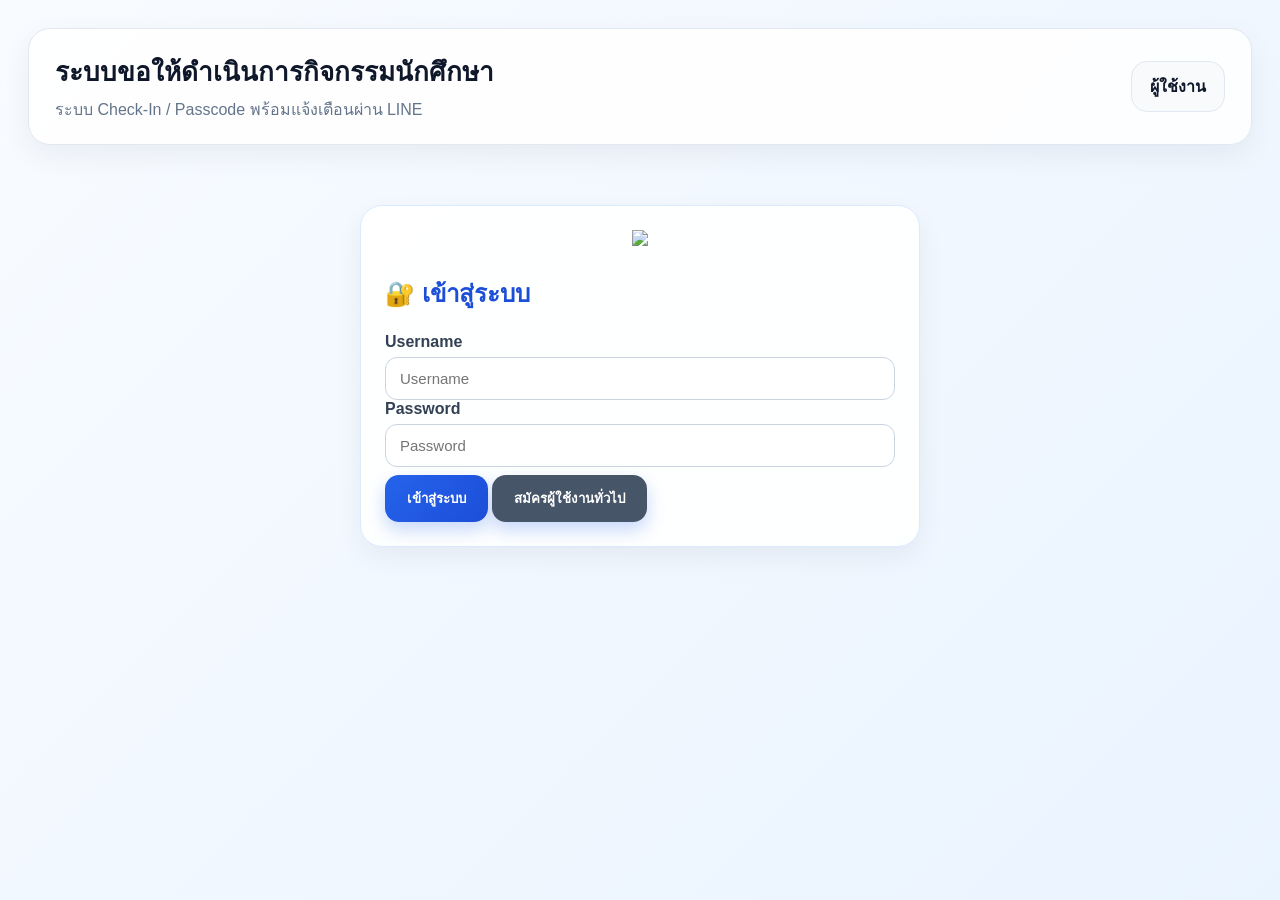
==== commit 64698e9e: "Update index.html" ====
--- a/index.html
+++ b/index.html
@@ -206,6 +206,7 @@
   background:linear-gradient(135deg,var(--blue),var(--blue2));
   color:white;
   box-shadow:0 8px 18px rgba(37,99,235,.25);
+  margin-top:8px;
 }
 
 .btn.gray{background:#475569}
@@ -238,7 +239,7 @@
 }
 
 .login-wrap{
-  max-width:520px;
+  max-width:560px;
   margin:60px auto;
 }
 
@@ -248,7 +249,7 @@
 }
 
 .login-logo img{
-  width:300px;
+  width:320px;
   max-width:100%;
 }
 
@@ -261,6 +262,12 @@
   margin-bottom:16px;
 }
 
+.small{
+  color:#64748b;
+  font-size:13px;
+  line-height:1.5;
+}
+
 @media(max-width:900px){
   .sidebar{
     position:relative;
@@ -308,7 +315,7 @@
     <b>ต้องการความช่วยเหลือ?</b><br>
     กองพัฒนานักศึกษา<br>
     โทร. 035-276555 ต่อ 1234<br>
-    LINE ID : @aru.activity
+    LINE OA : กองพัฒนานักศึกษา
   </div>
 </aside>
 
@@ -317,7 +324,7 @@
   <div class="topbar">
     <div>
       <h1>ระบบขอให้ดำเนินการกิจกรรมนักศึกษา</h1>
-      <div class="subtitle">ระบบ Check-In / Passcode</div>
+      <div class="subtitle">ระบบ Check-In / Passcode พร้อมแจ้งเตือนผ่าน LINE</div>
     </div>
     <div class="userbox" id="userBox">ผู้ใช้งาน</div>
   </div>
@@ -328,7 +335,9 @@
         <img src="images/aru-logo.jpg">
       </div>
       <h2>🔐 เข้าสู่ระบบ</h2>
+      <label>Username</label>
       <input id="loginUser" placeholder="Username">
+      <label>Password</label>
       <input id="loginPass" type="password" placeholder="Password">
       <button class="btn" onclick="login()">เข้าสู่ระบบ</button>
       <button class="btn gray" onclick="showPage('registerPage')">สมัครผู้ใช้งานทั่วไป</button>
@@ -338,6 +347,11 @@
   <div id="registerPage" class="page">
     <div class="card">
       <h2>📝 สมัครผู้ใช้งานทั่วไป</h2>
+
+      <div class="notice">
+        ช่อง LINE User ID ใช้สำหรับรับแจ้งเตือนสถานะคำขอผ่าน LINE Official Account  
+        ต้องเป็นรหัสรูปแบบขึ้นต้นด้วยตัว U เช่น Uxxxxxxxxxxxxxxxx
+      </div>
 
       <div class="grid">
         <div><label>ชื่อ - สกุล</label><input id="regFullname"></div>
@@ -360,7 +374,11 @@
           </select>
         </div>
         <div><label>เบอร์โทร</label><input id="regPhone"></div>
-        <div><label>LineID</label><input id="regLine"></div>
+        <div class="full">
+          <label>LINE User ID</label>
+          <input id="regLineUserId" placeholder="เช่น Uxxxxxxxxxxxxxxxx">
+          <div class="small">หมายเหตุ: ไม่ใช่ LineID ชื่อผู้ใช้ทั่วไป แต่เป็น LINE User ID จาก LINE Official Account</div>
+        </div>
         <div><label>Username</label><input id="regUser"></div>
         <div><label>Password</label><input id="regPass" type="password"></div>
       </div>
@@ -373,6 +391,11 @@
   <div id="profilePage" class="page">
     <div class="card">
       <h2>👤 ข้อมูลผู้ใช้งาน</h2>
+
+      <div class="notice">
+        ระบบจะส่งแจ้งเตือนไปยัง LINE User ID ที่บันทึกไว้ เมื่อมีการส่งคำขอ รับทราบ ออกรหัสกิจกรรม หรือยกเลิก
+      </div>
+
       <div class="grid">
         <div><label>ชื่อ - สกุล</label><input id="pfFullname"></div>
         <div>
@@ -384,9 +407,13 @@
         </div>
         <div><label>หน่วยงาน</label><input id="pfOrg"></div>
         <div><label>เบอร์โทร</label><input id="pfPhone"></div>
-        <div><label>LineID</label><input id="pfLine"></div>
+        <div class="full">
+          <label>LINE User ID</label>
+          <input id="pfLineUserId" placeholder="เช่น Uxxxxxxxxxxxxxxxx">
+        </div>
       </div>
       <button class="btn" onclick="updateProfile()">บันทึกข้อมูล</button>
+      <button class="btn green" onclick="testLine()">ทดสอบส่ง LINE</button>
     </div>
   </div>
 
@@ -532,7 +559,7 @@
     orgType:regOrgType.value,
     organization:regFaculty.value,
     phone:regPhone.value,
-    lineId:regLine.value,
+    lineUserId:regLineUserId.value,
     username:regUser.value,
     password:regPass.value
   }).then(res=>{
@@ -547,11 +574,11 @@
 }
 
 function fillProfile(){
-  pfFullname.value=currentUser.fullname;
-  pfOrgType.value=currentUser.orgType;
-  pfOrg.value=currentUser.organization;
-  pfPhone.value=currentUser.phone;
-  pfLine.value=currentUser.lineId;
+  pfFullname.value=currentUser.fullname || '';
+  pfOrgType.value=currentUser.orgType || 'คณะ';
+  pfOrg.value=currentUser.organization || '';
+  pfPhone.value=currentUser.phone || '';
+  pfLineUserId.value=currentUser.lineUserId || '';
 }
 
 function updateProfile(){
@@ -562,7 +589,7 @@
     orgType:pfOrgType.value,
     organization:pfOrg.value,
     phone:pfPhone.value,
-    lineId:pfLine.value
+    lineUserId:pfLineUserId.value
   }).then(res=>{
     alert(res.message);
     if(res.ok){
@@ -570,10 +597,24 @@
       currentUser.orgType=pfOrgType.value;
       currentUser.organization=pfOrg.value;
       currentUser.phone=pfPhone.value;
-      currentUser.lineId=pfLine.value;
+      currentUser.lineUserId=pfLineUserId.value;
       localStorage.setItem('aruUser',JSON.stringify(currentUser));
       location.reload();
     }
+  });
+}
+
+function testLine(){
+  if(!pfLineUserId.value){
+    alert('กรุณากรอก LINE User ID ก่อน');
+    return;
+  }
+
+  api({
+    action:'testLine',
+    lineUserId:pfLineUserId.value
+  }).then(res=>{
+    alert(res.message);
   });
 }
 
@@ -649,6 +690,7 @@
   return rows.map(r=>`
     <div class="request-card">
       <h3>📌 ${r['ชื่อกิจกรรม']}</h3>
+      <p><b>เลขที่คำขอ:</b> ${r.RequestID}</p>
       <p><b>วันที่จัดกิจกรรม:</b> ${r['วันที่จัดกิจกรรม']}</p>
       <p><b>ประเภทระบบ:</b> ${r['ประเภทระบบ']}</p>
       <p><b>สถานะ:</b> <span class="badge">${r['สถานะ']}</span></p>
@@ -694,7 +736,7 @@
     <input id="pcl_${r.RequestID}" placeholder="ลิงก์ Passcode" value="${r['ลิงก์ Passcode'] || ''}">
     <label>Passcode เริ่ม</label><input id="pcs_${r.RequestID}" type="datetime-local">
     <label>Passcode สิ้นสุด</label><input id="pce_${r.RequestID}" type="datetime-local">
-    <button class="btn green" onclick="updateStatus('${r.RequestID}')">บันทึกสถานะ</button>
+    <button class="btn green" onclick="updateStatus('${r.RequestID}')">บันทึกสถานะและแจ้ง LINE</button>
   `;
 }
 
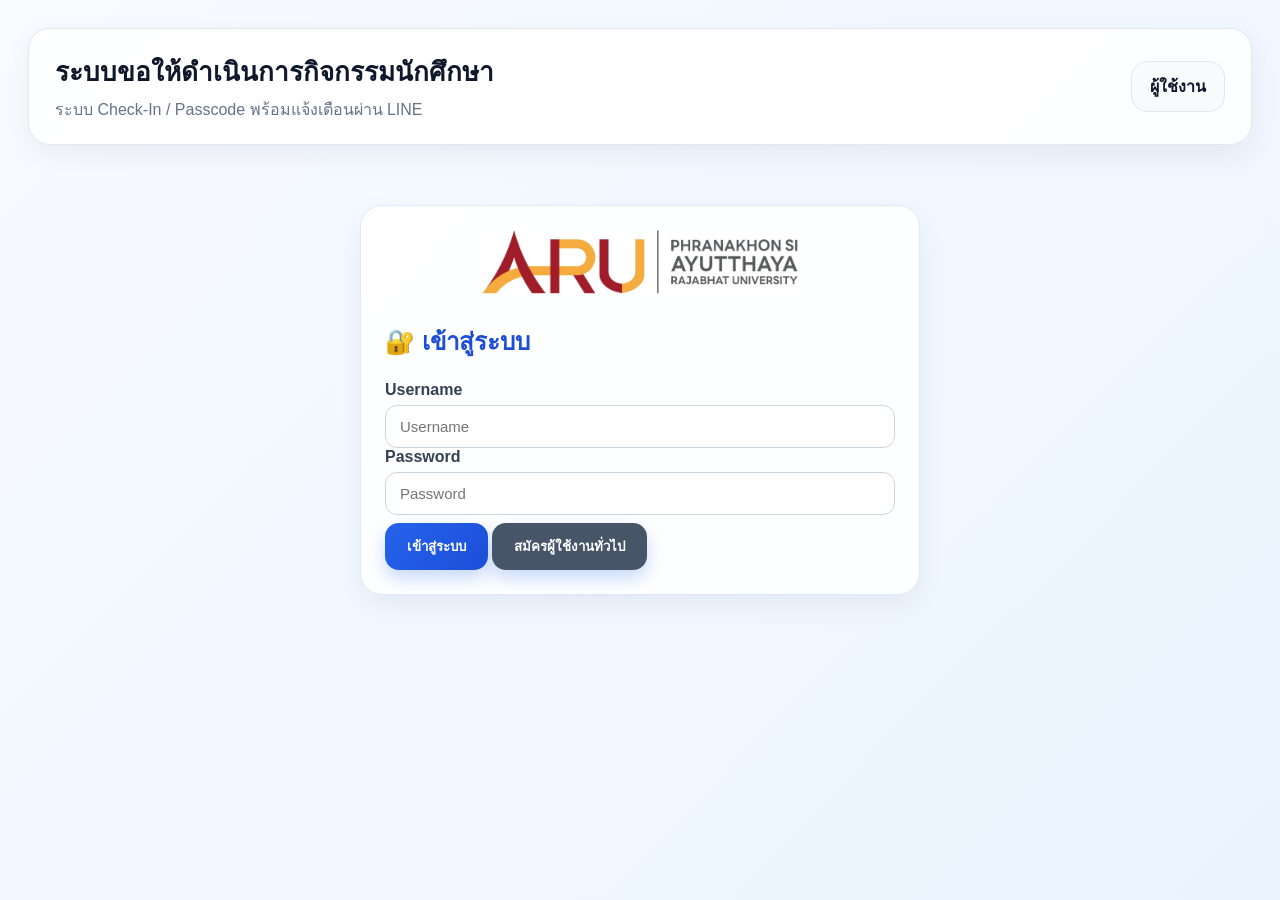
==== commit 5f0a4af3: "Add files via upload" ====
--- a/index.html
+++ b/index.html
@@ -18,291 +18,84 @@
   --red:#dc2626;
   --green:#0f766e;
 }
-
 *{box-sizing:border-box}
-
 body{
   margin:0;
   font-family:"Prompt","Sarabun",Arial,sans-serif;
   background:linear-gradient(135deg,#f8fbff,#eaf4ff);
   color:var(--dark);
 }
-
-.app{
-  display:flex;
-  min-height:100vh;
-}
-
+.app{display:flex;min-height:100vh}
 .sidebar{
-  width:290px;
-  background:rgba(255,255,255,.92);
-  border-right:1px solid #e2e8f0;
-  padding:22px;
-  position:fixed;
-  left:0;
-  top:0;
-  bottom:0;
-  box-shadow:8px 0 30px rgba(15,23,42,.06);
-}
-
-.logo{
-  width:100%;
-  margin-bottom:28px;
-}
-
+  width:290px;background:rgba(255,255,255,.92);border-right:1px solid #e2e8f0;
+  padding:22px;position:fixed;left:0;top:0;bottom:0;box-shadow:8px 0 30px rgba(15,23,42,.06);
+}
+.logo{width:100%;margin-bottom:28px}
 .menu button{
-  width:100%;
-  display:flex;
-  align-items:center;
-  gap:12px;
-  border:1px solid #e5e7eb;
-  background:#fff;
-  color:#1f2937;
-  padding:14px 16px;
-  margin-bottom:12px;
-  border-radius:14px;
-  font-size:15px;
-  font-weight:700;
-  cursor:pointer;
-  text-align:left;
-}
-
-.menu button.active,
-.menu button:hover{
-  background:linear-gradient(135deg,var(--blue),var(--blue2));
-  color:white;
-  border-color:transparent;
-  box-shadow:0 8px 20px rgba(37,99,235,.25);
-}
-
-.menu .danger{
-  color:var(--red);
-}
-
+  width:100%;display:flex;align-items:center;gap:12px;border:1px solid #e5e7eb;background:#fff;
+  color:#1f2937;padding:14px 16px;margin-bottom:12px;border-radius:14px;font-size:15px;font-weight:700;cursor:pointer;text-align:left;
+}
+.menu button.active,.menu button:hover{
+  background:linear-gradient(135deg,var(--blue),var(--blue2));color:white;border-color:transparent;box-shadow:0 8px 20px rgba(37,99,235,.25);
+}
+.menu .danger{color:var(--red)}
 .help{
-  margin-top:30px;
-  padding:18px;
-  border-radius:18px;
-  background:linear-gradient(135deg,#eff6ff,#ffffff);
-  border:1px solid var(--border);
-  color:#1e3a8a;
-  font-size:14px;
-}
-
-.main{
-  margin-left:290px;
-  width:calc(100% - 290px);
-  padding:28px;
-}
-
+  margin-top:30px;padding:18px;border-radius:18px;background:linear-gradient(135deg,#eff6ff,#ffffff);
+  border:1px solid var(--border);color:#1e3a8a;font-size:14px;
+}
+.main{margin-left:290px;width:calc(100% - 290px);padding:28px}
 .topbar{
-  background:rgba(255,255,255,.9);
-  border:1px solid #e2e8f0;
-  border-radius:22px;
-  padding:22px 26px;
-  margin-bottom:22px;
-  display:flex;
-  justify-content:space-between;
-  align-items:center;
-  box-shadow:0 10px 30px rgba(15,23,42,.06);
-}
-
-h1{
-  margin:0;
-  color:#0f172a;
-  font-size:26px;
-}
-
-.subtitle{
-  color:var(--gray);
-  margin-top:5px;
-}
-
-.userbox{
-  background:#f8fafc;
-  border:1px solid #e2e8f0;
-  padding:12px 18px;
-  border-radius:16px;
-  font-weight:700;
-}
-
-.page{
-  display:none;
-}
-
-.page.active{
-  display:block;
-}
-
+  background:rgba(255,255,255,.9);border:1px solid #e2e8f0;border-radius:22px;padding:22px 26px;
+  margin-bottom:22px;display:flex;justify-content:space-between;align-items:center;box-shadow:0 10px 30px rgba(15,23,42,.06);
+}
+h1{margin:0;color:#0f172a;font-size:26px}
+.subtitle{color:var(--gray);margin-top:5px}
+.userbox{background:#f8fafc;border:1px solid #e2e8f0;padding:12px 18px;border-radius:16px;font-weight:700}
+.page{display:none}.page.active{display:block}
 .card{
-  background:rgba(255,255,255,.96);
-  border:1px solid #dbeafe;
-  border-radius:22px;
-  padding:24px;
-  margin-bottom:22px;
-  box-shadow:0 10px 28px rgba(15,23,42,.06);
-}
-
-.card h2{
-  margin-top:0;
-  color:var(--blue2);
-  display:flex;
-  align-items:center;
-  gap:10px;
-}
-
-.grid{
-  display:grid;
-  grid-template-columns:1fr 1fr;
-  gap:16px;
-}
-
-.full{
-  grid-column:1/-1;
-}
-
-label{
-  font-weight:700;
-  margin-bottom:6px;
-  display:block;
-  color:#334155;
-}
-
-input,select,textarea{
-  width:100%;
-  padding:12px 14px;
-  border:1px solid #cbd5e1;
-  border-radius:12px;
-  font-size:15px;
-  background:#fff;
-}
-
-textarea{
-  min-height:92px;
-}
-
+  background:rgba(255,255,255,.96);border:1px solid #dbeafe;border-radius:22px;padding:24px;
+  margin-bottom:22px;box-shadow:0 10px 28px rgba(15,23,42,.06);
+}
+.card h2{margin-top:0;color:var(--blue2);display:flex;align-items:center;gap:10px}
+.grid{display:grid;grid-template-columns:1fr 1fr;gap:16px}
+.full{grid-column:1/-1}
+label{font-weight:700;margin-bottom:6px;display:block;color:#334155}
+input,select,textarea{width:100%;padding:12px 14px;border:1px solid #cbd5e1;border-radius:12px;font-size:15px;background:#fff}
+textarea{min-height:92px}
 .check-card{
-  border:1px solid #bfdbfe;
-  background:#f8fbff;
-  border-radius:16px;
-  padding:16px;
-  display:flex;
-  align-items:center;
-  gap:12px;
-  font-weight:700;
-}
-
-.check-card input{
-  width:auto;
-  transform:scale(1.2);
-}
-
+  border:1px solid #bfdbfe;background:#f8fbff;border-radius:16px;padding:16px;
+  display:flex;align-items:center;gap:12px;font-weight:700;margin-bottom:8px;
+}
+.check-card input{width:auto;transform:scale(1.2)}
 .btn{
-  border:0;
-  border-radius:14px;
-  padding:13px 22px;
-  font-weight:800;
-  cursor:pointer;
-  background:linear-gradient(135deg,var(--blue),var(--blue2));
-  color:white;
-  box-shadow:0 8px 18px rgba(37,99,235,.25);
-  margin-top:8px;
-}
-
-.btn.gray{background:#475569}
-.btn.red{background:#b91c1c}
-.btn.green{background:var(--green)}
-
+  border:0;border-radius:14px;padding:13px 22px;font-weight:800;cursor:pointer;
+  background:linear-gradient(135deg,var(--blue),var(--blue2));color:white;box-shadow:0 8px 18px rgba(37,99,235,.25);margin-top:8px;
+}
+.btn.gray{background:#475569}.btn.red{background:#b91c1c}.btn.green{background:var(--green)}
 .hidden{display:none!important}
-
-.badge{
-  display:inline-block;
-  padding:7px 14px;
-  border-radius:999px;
-  background:#dbeafe;
-  color:#1e40af;
-  font-weight:800;
-}
-
-.request-card{
-  border:1px solid #dbeafe;
-  border-left:6px solid var(--blue);
-  border-radius:18px;
-  padding:18px;
-  margin-bottom:16px;
-  background:#fff;
-}
-
-a{
-  color:var(--blue2);
-  font-weight:800;
-}
-
-.login-wrap{
-  max-width:560px;
-  margin:60px auto;
-}
-
-.login-logo{
-  text-align:center;
-  margin-bottom:24px;
-}
-
-.login-logo img{
-  width:320px;
-  max-width:100%;
-}
-
-.notice{
-  background:#eff6ff;
-  border:1px solid #bfdbfe;
-  color:#1e3a8a;
-  padding:14px;
-  border-radius:14px;
-  margin-bottom:16px;
-}
-
-.small{
-  color:#64748b;
-  font-size:13px;
-  line-height:1.5;
-}
-
+.badge{display:inline-block;padding:7px 14px;border-radius:999px;background:#dbeafe;color:#1e40af;font-weight:800}
+.request-card{border:1px solid #dbeafe;border-left:6px solid var(--blue);border-radius:18px;padding:18px;margin-bottom:16px;background:#fff}
+a{color:var(--blue2);font-weight:800}
+.login-wrap{max-width:560px;margin:60px auto}
+.login-logo{text-align:center;margin-bottom:24px}
+.login-logo img{width:320px;max-width:100%}
+.notice{background:#eff6ff;border:1px solid #bfdbfe;color:#1e3a8a;padding:14px;border-radius:14px;margin-bottom:16px}
+.small{color:#64748b;font-size:13px;line-height:1.5}
 @media(max-width:900px){
-  .sidebar{
-    position:relative;
-    width:100%;
-    height:auto;
-  }
-
-  .app{
-    display:block;
-  }
-
-  .main{
-    margin-left:0;
-    width:100%;
-    padding:14px;
-  }
-
-  .grid{
-    grid-template-columns:1fr;
-  }
-
-  .topbar{
-    display:block;
-  }
+  .sidebar{position:relative;width:100%;height:auto}
+  .app{display:block}
+  .main{margin-left:0;width:100%;padding:14px}
+  .grid{grid-template-columns:1fr}
+  .topbar{display:block}
 }
 </style>
 </head>
 
 <body>
-
 <div class="app">
 
 <aside class="sidebar" id="sidebar">
   <img src="images/aru-logo.jpg" class="logo" alt="ARU Logo">
-
   <div class="menu">
     <button id="btnRequest" onclick="showPage('requestPage',this)">📨 ส่งคำขอกิจกรรม</button>
     <button id="btnStatus" onclick="loadMyRequests()">🕒 ติดตามสถานะ</button>
@@ -310,7 +103,6 @@
     <button id="btnAdmin" class="hidden" onclick="loadAdmin()">🛡️ Admin</button>
     <button class="danger" onclick="logout()">🚪 ออกจากระบบ</button>
   </div>
-
   <div class="help">
     <b>ต้องการความช่วยเหลือ?</b><br>
     กองพัฒนานักศึกษา<br>
@@ -320,7 +112,6 @@
 </aside>
 
 <main class="main">
-
   <div class="topbar">
     <div>
       <h1>ระบบขอให้ดำเนินการกิจกรรมนักศึกษา</h1>
@@ -331,14 +122,10 @@
 
   <div id="loginPage" class="page active">
     <div class="login-wrap card">
-      <div class="login-logo">
-        <img src="images/aru-logo.jpg">
-      </div>
+      <div class="login-logo"><img src="images/aru-logo.jpg"></div>
       <h2>🔐 เข้าสู่ระบบ</h2>
-      <label>Username</label>
-      <input id="loginUser" placeholder="Username">
-      <label>Password</label>
-      <input id="loginPass" type="password" placeholder="Password">
+      <label>Username</label><input id="loginUser" placeholder="Username">
+      <label>Password</label><input id="loginPass" type="password" placeholder="Password">
       <button class="btn" onclick="login()">เข้าสู่ระบบ</button>
       <button class="btn gray" onclick="showPage('registerPage')">สมัครผู้ใช้งานทั่วไป</button>
     </div>
@@ -347,42 +134,19 @@
   <div id="registerPage" class="page">
     <div class="card">
       <h2>📝 สมัครผู้ใช้งานทั่วไป</h2>
-
       <div class="notice">
         ช่อง LINE User ID ใช้สำหรับรับแจ้งเตือนสถานะคำขอผ่าน LINE Official Account  
         ต้องเป็นรหัสรูปแบบขึ้นต้นด้วยตัว U เช่น Uxxxxxxxxxxxxxxxx
       </div>
-
       <div class="grid">
         <div><label>ชื่อ - สกุล</label><input id="regFullname"></div>
-        <div>
-          <label>ประเภทหน่วยงาน</label>
-          <select id="regOrgType">
-            <option value="คณะ">คณะ</option>
-            <option value="หน่วยงานภายในมหาวิทยาลัย">หน่วยงานภายในมหาวิทยาลัย</option>
-          </select>
-        </div>
-        <div>
-          <label>หน่วยงาน</label>
-          <select id="regFaculty">
-            <option>ครุศาสตร์</option>
-            <option>มนุษยศาสตร์และสังคมศาสตร์</option>
-            <option>วิทยาศาสตร์และเทคโนโลยี</option>
-            <option>วิทยาการจัดการ</option>
-            <option>กองพัฒนานักศึกษา</option>
-            <option>สำนัก/สถาบัน/หน่วยงานอื่น</option>
-          </select>
-        </div>
+        <div><label>ประเภทหน่วยงาน</label><select id="regOrgType"><option value="คณะ">คณะ</option><option value="หน่วยงานภายในมหาวิทยาลัย">หน่วยงานภายในมหาวิทยาลัย</option></select></div>
+        <div><label>หน่วยงาน</label><select id="regFaculty"><option>ครุศาสตร์</option><option>มนุษยศาสตร์และสังคมศาสตร์</option><option>วิทยาศาสตร์และเทคโนโลยี</option><option>วิทยาการจัดการ</option><option>กองพัฒนานักศึกษา</option><option>สำนัก/สถาบัน/หน่วยงานอื่น</option></select></div>
         <div><label>เบอร์โทร</label><input id="regPhone"></div>
-        <div class="full">
-          <label>LINE User ID</label>
-          <input id="regLineUserId" placeholder="เช่น Uxxxxxxxxxxxxxxxx">
-          <div class="small">หมายเหตุ: ไม่ใช่ LineID ชื่อผู้ใช้ทั่วไป แต่เป็น LINE User ID จาก LINE Official Account</div>
-        </div>
+        <div class="full"><label>LINE User ID</label><input id="regLineUserId" placeholder="เช่น Uxxxxxxxxxxxxxxxx"><div class="small">หมายเหตุ: ไม่ใช่ LineID ชื่อผู้ใช้ทั่วไป แต่เป็น LINE User ID จาก LINE Official Account</div></div>
         <div><label>Username</label><input id="regUser"></div>
         <div><label>Password</label><input id="regPass" type="password"></div>
       </div>
-
       <button class="btn" onclick="register()">สมัครใช้งาน</button>
       <button class="btn gray" onclick="showPage('loginPage')">กลับเข้าสู่ระบบ</button>
     </div>
@@ -391,26 +155,13 @@
   <div id="profilePage" class="page">
     <div class="card">
       <h2>👤 ข้อมูลผู้ใช้งาน</h2>
-
-      <div class="notice">
-        ระบบจะส่งแจ้งเตือนไปยัง LINE User ID ที่บันทึกไว้ เมื่อมีการส่งคำขอ รับทราบ ออกรหัสกิจกรรม หรือยกเลิก
-      </div>
-
+      <div class="notice">ระบบจะส่งแจ้งเตือนไปยัง LINE User ID ที่บันทึกไว้ เมื่อมีการส่งคำขอ รับทราบ ออกรหัสกิจกรรม หรือยกเลิก</div>
       <div class="grid">
         <div><label>ชื่อ - สกุล</label><input id="pfFullname"></div>
-        <div>
-          <label>ประเภทหน่วยงาน</label>
-          <select id="pfOrgType">
-            <option value="คณะ">คณะ</option>
-            <option value="หน่วยงานภายในมหาวิทยาลัย">หน่วยงานภายในมหาวิทยาลัย</option>
-          </select>
-        </div>
+        <div><label>ประเภทหน่วยงาน</label><select id="pfOrgType"><option value="คณะ">คณะ</option><option value="หน่วยงานภายในมหาวิทยาลัย">หน่วยงานภายในมหาวิทยาลัย</option></select></div>
         <div><label>หน่วยงาน</label><input id="pfOrg"></div>
         <div><label>เบอร์โทร</label><input id="pfPhone"></div>
-        <div class="full">
-          <label>LINE User ID</label>
-          <input id="pfLineUserId" placeholder="เช่น Uxxxxxxxxxxxxxxxx">
-        </div>
+        <div class="full"><label>LINE User ID</label><input id="pfLineUserId" placeholder="เช่น Uxxxxxxxxxxxxxxxx"></div>
       </div>
       <button class="btn" onclick="updateProfile()">บันทึกข้อมูล</button>
       <button class="btn green" onclick="testLine()">ทดสอบส่ง LINE</button>
@@ -420,23 +171,10 @@
   <div id="requestPage" class="page">
     <div class="card">
       <h2>📨 ส่งคำขอกิจกรรม</h2>
-
-      <div class="grid">
-        <div class="full">
-          <label>ชื่อกิจกรรม</label>
-          <input id="activityName" placeholder="กรอกชื่อกิจกรรม">
-        </div>
-
-        <div class="check-card">
-          <input type="checkbox" id="typeCheckIn" onchange="toggleTypes()">
-          ✅ Check-In เฉพาะปี 1 รหัส 169
-        </div>
-
-        <div class="check-card">
-          <input type="checkbox" id="typePasscode" onchange="toggleTypes()">
-          🔑 Passcode เฉพาะปี 2-4 รหัส 166-168
-        </div>
-
+      <div class="grid">
+        <div class="full"><label>ชื่อกิจกรรม</label><input id="activityName" placeholder="กรอกชื่อกิจกรรม"></div>
+        <div class="check-card"><input type="checkbox" id="typeCheckIn" onchange="toggleTypes()"> ✅ Check-In เฉพาะปี 1 รหัส 169</div>
+        <div class="check-card"><input type="checkbox" id="typePasscode" onchange="toggleTypes()"> 🔑 Passcode เฉพาะปี 2-4 รหัส 166-168</div>
         <div><label>วันที่จัดกิจกรรม</label><input id="activityDate" type="date"></div>
         <div><label>จำนวนผู้เข้าร่วม</label><input id="participants" type="number"></div>
         <div><label>เวลาเริ่มกิจกรรม</label><input id="startTime" type="time"></div>
@@ -447,8 +185,7 @@
 
     <div id="checkInBox" class="card hidden">
       <h2>✅ ข้อมูลระบบ Check-In</h2>
-      <div class="notice">กิจกรรมสำหรับชั้นปีที่ 1 รหัส 169 ไม่ควรขอดำเนินการย้อนหลัง</div>
-
+      <div class="notice">กิจกรรมสำหรับชั้นปีที่ 1 รหัส 169 ไม่อนุญาตให้ขอดำเนินการย้อนหลัง</div>
       <div class="grid">
         <div><label>Check-In เริ่มต้น</label><input id="checkInStart" type="time"></div>
         <div><label>Check-In สิ้นสุด</label><input id="checkInEnd" type="time"></div>
@@ -464,7 +201,6 @@
 
     <div id="passcodeBox" class="card hidden">
       <h2>🔑 ข้อมูลระบบ Passcode</h2>
-
       <div class="grid">
         <div class="full">
           <label>ชั้นปีที่สามารถเข้าร่วม</label>
@@ -483,25 +219,12 @@
         <div class="check-card"><input type="checkbox" id="hasSchedule"> 📅 กำหนดการกิจกรรม</div>
         <div class="check-card"><input type="checkbox" id="hasStudentList"> 📄 รายชื่อนักศึกษาผู้เข้าร่วมกิจกรรม</div>
       </div>
-      <br>
-      <button class="btn" onclick="createRequest()">🚀 ส่งคำขอ</button>
-    </div>
-  </div>
-
-  <div id="myStatusPage" class="page">
-    <div class="card">
-      <h2>🕒 ติดตามสถานะคำขอกิจกรรม</h2>
-      <div id="myRequests"></div>
-    </div>
-  </div>
-
-  <div id="adminPage" class="page">
-    <div class="card">
-      <h2>🛡️ Admin : รายการคำขอทั้งหมด</h2>
-      <div id="adminRequests"></div>
-    </div>
-  </div>
-
+      <br><button class="btn" onclick="createRequest()">🚀 ส่งคำขอ</button>
+    </div>
+  </div>
+
+  <div id="myStatusPage" class="page"><div class="card"><h2>🕒 ติดตามสถานะคำขอกิจกรรม</h2><div id="myRequests"></div></div></div>
+  <div id="adminPage" class="page"><div class="card"><h2>🛡️ Admin : รายการคำขอทั้งหมด</h2><div id="adminRequests"></div></div></div>
 </main>
 </div>
 
@@ -510,16 +233,12 @@
 let currentUser = JSON.parse(localStorage.getItem('aruUser') || 'null');
 
 function api(data){
-  return fetch(API_URL,{
-    method:'POST',
-    body:JSON.stringify(data)
-  }).then(r=>r.json());
+  return fetch(API_URL,{method:'POST',body:JSON.stringify(data)}).then(r=>r.json());
 }
 
 function showPage(id,btn){
   document.querySelectorAll('.page').forEach(x=>x.classList.remove('active'));
   document.getElementById(id).classList.add('active');
-
   document.querySelectorAll('.menu button').forEach(b=>b.classList.remove('active'));
   if(btn) btn.classList.add('active');
 }
@@ -540,11 +259,7 @@
 }
 
 function login(){
-  api({
-    action:'login',
-    username:loginUser.value,
-    password:loginPass.value
-  }).then(res=>{
+  api({action:'login',username:loginUser.value,password:loginPass.value}).then(res=>{
     if(!res.ok) return alert(res.message);
     currentUser=res.user;
     localStorage.setItem('aruUser',JSON.stringify(currentUser));
@@ -554,24 +269,15 @@
 
 function register(){
   api({
-    action:'register',
-    fullname:regFullname.value,
-    orgType:regOrgType.value,
-    organization:regFaculty.value,
-    phone:regPhone.value,
-    lineUserId:regLineUserId.value,
-    username:regUser.value,
-    password:regPass.value
+    action:'register',fullname:regFullname.value,orgType:regOrgType.value,organization:regFaculty.value,
+    phone:regPhone.value,lineUserId:regLineUserId.value,username:regUser.value,password:regPass.value
   }).then(res=>{
     alert(res.message);
     if(res.ok) showPage('loginPage');
   });
 }
 
-function logout(){
-  localStorage.removeItem('aruUser');
-  location.reload();
-}
+function logout(){localStorage.removeItem('aruUser');location.reload();}
 
 function fillProfile(){
   pfFullname.value=currentUser.fullname || '';
@@ -583,39 +289,21 @@
 
 function updateProfile(){
   api({
-    action:'updateProfile',
-    userId:currentUser.userId,
-    fullname:pfFullname.value,
-    orgType:pfOrgType.value,
-    organization:pfOrg.value,
-    phone:pfPhone.value,
-    lineUserId:pfLineUserId.value
+    action:'updateProfile',userId:currentUser.userId,fullname:pfFullname.value,orgType:pfOrgType.value,
+    organization:pfOrg.value,phone:pfPhone.value,lineUserId:pfLineUserId.value
   }).then(res=>{
     alert(res.message);
     if(res.ok){
-      currentUser.fullname=pfFullname.value;
-      currentUser.orgType=pfOrgType.value;
-      currentUser.organization=pfOrg.value;
-      currentUser.phone=pfPhone.value;
-      currentUser.lineUserId=pfLineUserId.value;
-      localStorage.setItem('aruUser',JSON.stringify(currentUser));
-      location.reload();
+      currentUser.fullname=pfFullname.value;currentUser.orgType=pfOrgType.value;currentUser.organization=pfOrg.value;
+      currentUser.phone=pfPhone.value;currentUser.lineUserId=pfLineUserId.value;
+      localStorage.setItem('aruUser',JSON.stringify(currentUser));location.reload();
     }
   });
 }
 
 function testLine(){
-  if(!pfLineUserId.value){
-    alert('กรุณากรอก LINE User ID ก่อน');
-    return;
-  }
-
-  api({
-    action:'testLine',
-    lineUserId:pfLineUserId.value
-  }).then(res=>{
-    alert(res.message);
-  });
+  if(!pfLineUserId.value){alert('กรุณากรอก LINE User ID ก่อน');return;}
+  api({action:'testLine',lineUserId:pfLineUserId.value}).then(res=>alert(res.message));
 }
 
 function setupLevelOptions(){
@@ -636,32 +324,20 @@
   if(typePasscode.checked) types.push('Passcode');
   if(types.length===0) return alert('กรุณาเลือกประเภทระบบ');
 
+  if(typeCheckIn.checked){
+    const today = new Date(); today.setHours(0,0,0,0);
+    const actDate = new Date(activityDate.value); actDate.setHours(0,0,0,0);
+    if(actDate < today) return alert('กิจกรรมระบบ Check-In สำหรับชั้นปีที่ 1 รหัส 169 ห้ามขอดำเนินการย้อนหลัง');
+  }
+
   const pcYears=[...document.querySelectorAll('.pcYear:checked')].map(x=>x.value);
-
   api({
-    action:'createRequest',
-    userId:currentUser.userId,
-    activityName:activityName.value,
-    systemTypes:types,
-    activityDate:activityDate.value,
-    participants:participants.value,
-    startTime:startTime.value,
-    endTime:endTime.value,
-    place:place.value,
-    checkInStart:checkInStart.value,
-    checkInEnd:checkInEnd.value,
-    checkOutStart:checkOutStart.value,
-    checkOutEnd:checkOutEnd.value,
-    locationCheckIn:locationCheckIn.value,
-    locationCheckOut:locationCheckOut.value,
-    checkInDetail:checkInDetail.value,
-    banner:banner.value || 'ตรามหาวิทยาลัย',
-    checkInLevel:checkInLevel.value,
-    passcodeYears:pcYears,
-    passcodeLevel:passcodeLevel.value,
-    documentLink:documentLink.value,
-    hasSchedule:hasSchedule.checked,
-    hasStudentList:hasStudentList.checked
+    action:'createRequest',userId:currentUser.userId,activityName:activityName.value,systemTypes:types,
+    activityDate:activityDate.value,participants:participants.value,startTime:startTime.value,endTime:endTime.value,place:place.value,
+    checkInStart:checkInStart.value,checkInEnd:checkInEnd.value,checkOutStart:checkOutStart.value,checkOutEnd:checkOutEnd.value,
+    locationCheckIn:locationCheckIn.value,locationCheckOut:locationCheckOut.value,checkInDetail:checkInDetail.value,
+    banner:banner.value || 'ตรามหาวิทยาลัย',checkInLevel:checkInLevel.value,passcodeYears:pcYears,passcodeLevel:passcodeLevel.value,
+    documentLink:documentLink.value,hasSchedule:hasSchedule.checked,hasStudentList:hasStudentList.checked
   }).then(res=>{
     alert(res.message + (res.requestId ? '\nเลขที่คำขอ: '+res.requestId : ''));
     if(res.ok) loadMyRequests();
@@ -686,7 +362,6 @@
 
 function renderRequests(rows,isAdmin){
   if(!rows.length) return '<p>ยังไม่มีข้อมูล</p>';
-
   return rows.map(r=>`
     <div class="request-card">
       <h3>📌 ${r['ชื่อกิจกรรม']}</h3>
@@ -695,35 +370,26 @@
       <p><b>ประเภทระบบ:</b> ${r['ประเภทระบบ']}</p>
       <p><b>สถานะ:</b> <span class="badge">${r['สถานะ']}</span></p>
       <p><b>หมายเหตุ:</b> ${r['หมายเหตุแอดมิน'] || '-'}</p>
-
       ${r['สถานะ']==='🟢 ออกรหัสกิจกรรมแล้ว' ? `
-        <hr>
-        <h4>📂 รายการเอกสาร / ลิงก์ใช้งาน</h4>
-
+        <hr><h4>📂 รายการเอกสาร / ลิงก์ใช้งาน</h4>
         ${r['ประเภทระบบ'].includes('Check-In') ? `
           <p><b>ระบบกิจกรรม Check-In:</b> <a href="${r['ลิงก์ระบบ Check-In'] || 'https://activity.aru.ac.th/'}" target="_blank">เข้าใช้งานระบบ</a></p>
           <p>Check-In: ${r['CheckInStart']} - ${r['CheckInEnd']}</p>
           <p>Check-Out: ${r['CheckOutStart']} - ${r['CheckOutEnd']}</p>
-          <p>เข้าใช้งานระบบได้ที่ <a href="https://activity.aru.ac.th/" target="_blank">https://activity.aru.ac.th/</a></p>
-        `:''}
-
+          <p>เข้าใช้งานระบบได้ที่ <a href="https://activity.aru.ac.th/" target="_blank">https://activity.aru.ac.th/</a></p>`:''}
         ${r['ประเภทระบบ'].includes('Passcode') ? `
           <p><b>รายชื่อผู้เข้าร่วมกิจกรรม:</b> ${link(r['ลิงก์รายชื่อ Passcode'])}</p>
           <p><b>Passcode:</b> ${link(r['ลิงก์ Passcode'])}</p>
           <p>Passcode มีอายุ 6 วัน โดยกรอกได้ตั้งแต่ ${r['Passcode เริ่ม'] || '-'} จนถึง ${r['Passcode สิ้นสุด'] || '-'}</p>
-          <p>เข้าใช้งานระบบได้ที่ <a href="http://sars.aru.ac.th/" target="_blank">http://sars.aru.ac.th/</a></p>
-        `:''}
+          <p>เข้าใช้งานระบบได้ที่ <a href="http://sars.aru.ac.th/" target="_blank">http://sars.aru.ac.th/</a></p>`:''}
       `:''}
-
       ${isAdmin ? adminForm(r) : ''}
-    </div>
-  `).join('');
+    </div>`).join('');
 }
 
 function adminForm(r){
   return `
-    <hr>
-    <h4>🛠️ อัปเดตสถานะ</h4>
+    <hr><h4>🛠️ อัปเดตสถานะ</h4>
     <select id="st_${r.RequestID}">
       <option ${r['สถานะ']==='🔵 ส่งคำขอ'?'selected':''}>🔵 ส่งคำขอ</option>
       <option ${r['สถานะ']==='🟡 รับทราบ'?'selected':''}>🟡 รับทราบ</option>
@@ -736,35 +402,23 @@
     <input id="pcl_${r.RequestID}" placeholder="ลิงก์ Passcode" value="${r['ลิงก์ Passcode'] || ''}">
     <label>Passcode เริ่ม</label><input id="pcs_${r.RequestID}" type="datetime-local">
     <label>Passcode สิ้นสุด</label><input id="pce_${r.RequestID}" type="datetime-local">
-    <button class="btn green" onclick="updateStatus('${r.RequestID}')">บันทึกสถานะและแจ้ง LINE</button>
-  `;
+    <button class="btn green" onclick="updateStatus('${r.RequestID}')">บันทึกสถานะและแจ้ง LINE</button>`;
 }
 
 function updateStatus(id){
   api({
-    action:'updateRequestStatus',
-    username:'sam',
-    password:'1900',
-    requestId:id,
-    status:document.getElementById('st_'+id).value,
-    adminNote:document.getElementById('note_'+id).value,
-    checkInSystemLink:document.getElementById('cil_'+id).value,
-    passcodeStudentListLink:document.getElementById('psl_'+id).value,
-    passcodeLink:document.getElementById('pcl_'+id).value,
-    passcodeStart:document.getElementById('pcs_'+id).value,
-    passcodeEnd:document.getElementById('pce_'+id).value
+    action:'updateRequestStatus',username:'sam',password:'1900',requestId:id,status:document.getElementById('st_'+id).value,
+    adminNote:document.getElementById('note_'+id).value,checkInSystemLink:document.getElementById('cil_'+id).value,
+    passcodeStudentListLink:document.getElementById('psl_'+id).value,passcodeLink:document.getElementById('pcl_'+id).value,
+    passcodeStart:document.getElementById('pcs_'+id).value,passcodeEnd:document.getElementById('pce_'+id).value
   }).then(res=>{
     alert(res.message);
     if(res.ok) loadAdmin();
   });
 }
 
-function link(url){
-  return url ? `<a href="${url}" target="_blank">เปิดไฟล์</a>` : '-';
-}
-
+function link(url){return url ? `<a href="${url}" target="_blank">เปิดไฟล์</a>` : '-';}
 init();
 </script>
-
 </body>
 </html>
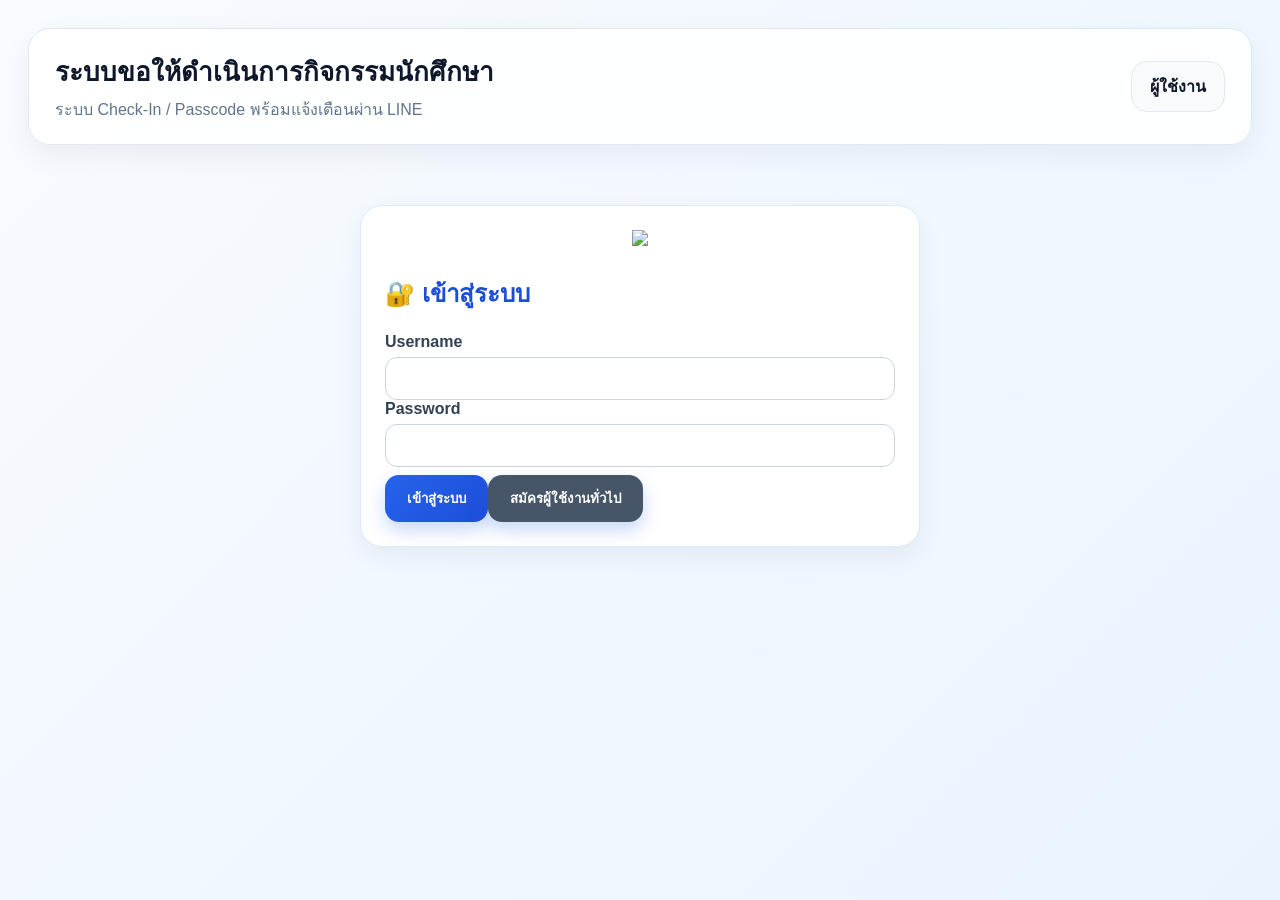
==== commit b0f811a3: "Add files via upload" ====
--- a/index.html
+++ b/index.html
@@ -1,424 +1,11 @@
-<!DOCTYPE html>
-<html lang="th">
-<head>
-<meta charset="UTF-8">
-<title>ระบบขอให้ดำเนินการกิจกรรมนักศึกษา</title>
-<meta name="viewport" content="width=device-width, initial-scale=1">
-
-<style>
-:root{
-  --blue:#2563eb;
-  --blue2:#1d4ed8;
-  --sky:#eaf4ff;
-  --white:#ffffff;
-  --gray:#64748b;
-  --dark:#0f172a;
-  --black:#111827;
-  --border:#dbeafe;
-  --red:#dc2626;
-  --green:#0f766e;
-}
-*{box-sizing:border-box}
-body{
-  margin:0;
-  font-family:"Prompt","Sarabun",Arial,sans-serif;
-  background:linear-gradient(135deg,#f8fbff,#eaf4ff);
-  color:var(--dark);
-}
-.app{display:flex;min-height:100vh}
-.sidebar{
-  width:290px;background:rgba(255,255,255,.92);border-right:1px solid #e2e8f0;
-  padding:22px;position:fixed;left:0;top:0;bottom:0;box-shadow:8px 0 30px rgba(15,23,42,.06);
-}
-.logo{width:100%;margin-bottom:28px}
-.menu button{
-  width:100%;display:flex;align-items:center;gap:12px;border:1px solid #e5e7eb;background:#fff;
-  color:#1f2937;padding:14px 16px;margin-bottom:12px;border-radius:14px;font-size:15px;font-weight:700;cursor:pointer;text-align:left;
-}
-.menu button.active,.menu button:hover{
-  background:linear-gradient(135deg,var(--blue),var(--blue2));color:white;border-color:transparent;box-shadow:0 8px 20px rgba(37,99,235,.25);
-}
-.menu .danger{color:var(--red)}
-.help{
-  margin-top:30px;padding:18px;border-radius:18px;background:linear-gradient(135deg,#eff6ff,#ffffff);
-  border:1px solid var(--border);color:#1e3a8a;font-size:14px;
-}
-.main{margin-left:290px;width:calc(100% - 290px);padding:28px}
-.topbar{
-  background:rgba(255,255,255,.9);border:1px solid #e2e8f0;border-radius:22px;padding:22px 26px;
-  margin-bottom:22px;display:flex;justify-content:space-between;align-items:center;box-shadow:0 10px 30px rgba(15,23,42,.06);
-}
-h1{margin:0;color:#0f172a;font-size:26px}
-.subtitle{color:var(--gray);margin-top:5px}
-.userbox{background:#f8fafc;border:1px solid #e2e8f0;padding:12px 18px;border-radius:16px;font-weight:700}
-.page{display:none}.page.active{display:block}
-.card{
-  background:rgba(255,255,255,.96);border:1px solid #dbeafe;border-radius:22px;padding:24px;
-  margin-bottom:22px;box-shadow:0 10px 28px rgba(15,23,42,.06);
-}
-.card h2{margin-top:0;color:var(--blue2);display:flex;align-items:center;gap:10px}
-.grid{display:grid;grid-template-columns:1fr 1fr;gap:16px}
-.full{grid-column:1/-1}
-label{font-weight:700;margin-bottom:6px;display:block;color:#334155}
-input,select,textarea{width:100%;padding:12px 14px;border:1px solid #cbd5e1;border-radius:12px;font-size:15px;background:#fff}
-textarea{min-height:92px}
-.check-card{
-  border:1px solid #bfdbfe;background:#f8fbff;border-radius:16px;padding:16px;
-  display:flex;align-items:center;gap:12px;font-weight:700;margin-bottom:8px;
-}
-.check-card input{width:auto;transform:scale(1.2)}
-.btn{
-  border:0;border-radius:14px;padding:13px 22px;font-weight:800;cursor:pointer;
-  background:linear-gradient(135deg,var(--blue),var(--blue2));color:white;box-shadow:0 8px 18px rgba(37,99,235,.25);margin-top:8px;
-}
-.btn.gray{background:#475569}.btn.red{background:#b91c1c}.btn.green{background:var(--green)}
-.hidden{display:none!important}
-.badge{display:inline-block;padding:7px 14px;border-radius:999px;background:#dbeafe;color:#1e40af;font-weight:800}
-.request-card{border:1px solid #dbeafe;border-left:6px solid var(--blue);border-radius:18px;padding:18px;margin-bottom:16px;background:#fff}
-a{color:var(--blue2);font-weight:800}
-.login-wrap{max-width:560px;margin:60px auto}
-.login-logo{text-align:center;margin-bottom:24px}
-.login-logo img{width:320px;max-width:100%}
-.notice{background:#eff6ff;border:1px solid #bfdbfe;color:#1e3a8a;padding:14px;border-radius:14px;margin-bottom:16px}
-.small{color:#64748b;font-size:13px;line-height:1.5}
-@media(max-width:900px){
-  .sidebar{position:relative;width:100%;height:auto}
-  .app{display:block}
-  .main{margin-left:0;width:100%;padding:14px}
-  .grid{grid-template-columns:1fr}
-  .topbar{display:block}
-}
-</style>
-</head>
-
-<body>
-<div class="app">
-
-<aside class="sidebar" id="sidebar">
-  <img src="images/aru-logo.jpg" class="logo" alt="ARU Logo">
-  <div class="menu">
-    <button id="btnRequest" onclick="showPage('requestPage',this)">📨 ส่งคำขอกิจกรรม</button>
-    <button id="btnStatus" onclick="loadMyRequests()">🕒 ติดตามสถานะ</button>
-    <button id="btnProfile" onclick="showPage('profilePage',this)">👤 ข้อมูลผู้ใช้งาน</button>
-    <button id="btnAdmin" class="hidden" onclick="loadAdmin()">🛡️ Admin</button>
-    <button class="danger" onclick="logout()">🚪 ออกจากระบบ</button>
-  </div>
-  <div class="help">
-    <b>ต้องการความช่วยเหลือ?</b><br>
-    กองพัฒนานักศึกษา<br>
-    โทร. 035-276555 ต่อ 1234<br>
-    LINE OA : กองพัฒนานักศึกษา
-  </div>
-</aside>
-
-<main class="main">
-  <div class="topbar">
-    <div>
-      <h1>ระบบขอให้ดำเนินการกิจกรรมนักศึกษา</h1>
-      <div class="subtitle">ระบบ Check-In / Passcode พร้อมแจ้งเตือนผ่าน LINE</div>
-    </div>
-    <div class="userbox" id="userBox">ผู้ใช้งาน</div>
-  </div>
-
-  <div id="loginPage" class="page active">
-    <div class="login-wrap card">
-      <div class="login-logo"><img src="images/aru-logo.jpg"></div>
-      <h2>🔐 เข้าสู่ระบบ</h2>
-      <label>Username</label><input id="loginUser" placeholder="Username">
-      <label>Password</label><input id="loginPass" type="password" placeholder="Password">
-      <button class="btn" onclick="login()">เข้าสู่ระบบ</button>
-      <button class="btn gray" onclick="showPage('registerPage')">สมัครผู้ใช้งานทั่วไป</button>
-    </div>
-  </div>
-
-  <div id="registerPage" class="page">
-    <div class="card">
-      <h2>📝 สมัครผู้ใช้งานทั่วไป</h2>
-      <div class="notice">
-        ช่อง LINE User ID ใช้สำหรับรับแจ้งเตือนสถานะคำขอผ่าน LINE Official Account  
-        ต้องเป็นรหัสรูปแบบขึ้นต้นด้วยตัว U เช่น Uxxxxxxxxxxxxxxxx
-      </div>
-      <div class="grid">
-        <div><label>ชื่อ - สกุล</label><input id="regFullname"></div>
-        <div><label>ประเภทหน่วยงาน</label><select id="regOrgType"><option value="คณะ">คณะ</option><option value="หน่วยงานภายในมหาวิทยาลัย">หน่วยงานภายในมหาวิทยาลัย</option></select></div>
-        <div><label>หน่วยงาน</label><select id="regFaculty"><option>ครุศาสตร์</option><option>มนุษยศาสตร์และสังคมศาสตร์</option><option>วิทยาศาสตร์และเทคโนโลยี</option><option>วิทยาการจัดการ</option><option>กองพัฒนานักศึกษา</option><option>สำนัก/สถาบัน/หน่วยงานอื่น</option></select></div>
-        <div><label>เบอร์โทร</label><input id="regPhone"></div>
-        <div class="full"><label>LINE User ID</label><input id="regLineUserId" placeholder="เช่น Uxxxxxxxxxxxxxxxx"><div class="small">หมายเหตุ: ไม่ใช่ LineID ชื่อผู้ใช้ทั่วไป แต่เป็น LINE User ID จาก LINE Official Account</div></div>
-        <div><label>Username</label><input id="regUser"></div>
-        <div><label>Password</label><input id="regPass" type="password"></div>
-      </div>
-      <button class="btn" onclick="register()">สมัครใช้งาน</button>
-      <button class="btn gray" onclick="showPage('loginPage')">กลับเข้าสู่ระบบ</button>
-    </div>
-  </div>
-
-  <div id="profilePage" class="page">
-    <div class="card">
-      <h2>👤 ข้อมูลผู้ใช้งาน</h2>
-      <div class="notice">ระบบจะส่งแจ้งเตือนไปยัง LINE User ID ที่บันทึกไว้ เมื่อมีการส่งคำขอ รับทราบ ออกรหัสกิจกรรม หรือยกเลิก</div>
-      <div class="grid">
-        <div><label>ชื่อ - สกุล</label><input id="pfFullname"></div>
-        <div><label>ประเภทหน่วยงาน</label><select id="pfOrgType"><option value="คณะ">คณะ</option><option value="หน่วยงานภายในมหาวิทยาลัย">หน่วยงานภายในมหาวิทยาลัย</option></select></div>
-        <div><label>หน่วยงาน</label><input id="pfOrg"></div>
-        <div><label>เบอร์โทร</label><input id="pfPhone"></div>
-        <div class="full"><label>LINE User ID</label><input id="pfLineUserId" placeholder="เช่น Uxxxxxxxxxxxxxxxx"></div>
-      </div>
-      <button class="btn" onclick="updateProfile()">บันทึกข้อมูล</button>
-      <button class="btn green" onclick="testLine()">ทดสอบส่ง LINE</button>
-    </div>
-  </div>
-
-  <div id="requestPage" class="page">
-    <div class="card">
-      <h2>📨 ส่งคำขอกิจกรรม</h2>
-      <div class="grid">
-        <div class="full"><label>ชื่อกิจกรรม</label><input id="activityName" placeholder="กรอกชื่อกิจกรรม"></div>
-        <div class="check-card"><input type="checkbox" id="typeCheckIn" onchange="toggleTypes()"> ✅ Check-In เฉพาะปี 1 รหัส 169</div>
-        <div class="check-card"><input type="checkbox" id="typePasscode" onchange="toggleTypes()"> 🔑 Passcode เฉพาะปี 2-4 รหัส 166-168</div>
-        <div><label>วันที่จัดกิจกรรม</label><input id="activityDate" type="date"></div>
-        <div><label>จำนวนผู้เข้าร่วม</label><input id="participants" type="number"></div>
-        <div><label>เวลาเริ่มกิจกรรม</label><input id="startTime" type="time"></div>
-        <div><label>เวลาสิ้นสุดกิจกรรม</label><input id="endTime" type="time"></div>
-        <div class="full"><label>สถานที่จัดกิจกรรม</label><input id="place"></div>
-      </div>
-    </div>
-
-    <div id="checkInBox" class="card hidden">
-      <h2>✅ ข้อมูลระบบ Check-In</h2>
-      <div class="notice">กิจกรรมสำหรับชั้นปีที่ 1 รหัส 169 ไม่อนุญาตให้ขอดำเนินการย้อนหลัง</div>
-      <div class="grid">
-        <div><label>Check-In เริ่มต้น</label><input id="checkInStart" type="time"></div>
-        <div><label>Check-In สิ้นสุด</label><input id="checkInEnd" type="time"></div>
-        <div><label>Check-Out เริ่มต้น</label><input id="checkOutStart" type="time"></div>
-        <div><label>Check-Out สิ้นสุด</label><input id="checkOutEnd" type="time"></div>
-        <div><label>Location Check-In</label><input id="locationCheckIn"></div>
-        <div><label>Location Check-Out</label><input id="locationCheckOut"></div>
-        <div class="full"><label>รายละเอียดกิจกรรมที่ต้องการแจ้ง</label><textarea id="checkInDetail"></textarea></div>
-        <div class="full"><label>ลิงก์ภาพแบนเนอร์กิจกรรม</label><input id="banner" placeholder="ถ้าไม่กรอกจะใช้ตรามหาวิทยาลัยแทน"></div>
-        <div class="full"><label>กิจกรรมระดับ</label><select id="checkInLevel"></select></div>
-      </div>
-    </div>
-
-    <div id="passcodeBox" class="card hidden">
-      <h2>🔑 ข้อมูลระบบ Passcode</h2>
-      <div class="grid">
-        <div class="full">
-          <label>ชั้นปีที่สามารถเข้าร่วม</label>
-          <div class="check-card"><input type="checkbox" class="pcYear" value="ชั้นปีที่ 2 รหัส 168"> ชั้นปีที่ 2 รหัส 168</div>
-          <div class="check-card"><input type="checkbox" class="pcYear" value="ชั้นปีที่ 3 รหัส 167"> ชั้นปีที่ 3 รหัส 167</div>
-          <div class="check-card"><input type="checkbox" class="pcYear" value="ชั้นปีที่ 4 รหัส 166"> ชั้นปีที่ 4 รหัส 166</div>
-        </div>
-        <div class="full"><label>กิจกรรมระดับ</label><select id="passcodeLevel"></select></div>
-      </div>
-    </div>
-
-    <div class="card">
-      <h2>📎 เอกสารประกอบการขอ</h2>
-      <div class="grid">
-        <div class="full"><label>Link Google Drive</label><input id="documentLink"></div>
-        <div class="check-card"><input type="checkbox" id="hasSchedule"> 📅 กำหนดการกิจกรรม</div>
-        <div class="check-card"><input type="checkbox" id="hasStudentList"> 📄 รายชื่อนักศึกษาผู้เข้าร่วมกิจกรรม</div>
-      </div>
-      <br><button class="btn" onclick="createRequest()">🚀 ส่งคำขอ</button>
-    </div>
-  </div>
-
-  <div id="myStatusPage" class="page"><div class="card"><h2>🕒 ติดตามสถานะคำขอกิจกรรม</h2><div id="myRequests"></div></div></div>
-  <div id="adminPage" class="page"><div class="card"><h2>🛡️ Admin : รายการคำขอทั้งหมด</h2><div id="adminRequests"></div></div></div>
-</main>
-</div>
-
+<!DOCTYPE html><html lang="th"><head><meta charset="UTF-8"><title>ระบบขอให้ดำเนินการกิจกรรมนักศึกษา</title><meta name="viewport" content="width=device-width, initial-scale=1"><style>
+:root{--blue:#2563eb;--blue2:#1d4ed8;--gray:#64748b;--dark:#0f172a;--border:#dbeafe;--red:#dc2626;--green:#0f766e}*{box-sizing:border-box}body{margin:0;font-family:Prompt,Sarabun,Arial,sans-serif;background:linear-gradient(135deg,#f8fbff,#eaf4ff);color:var(--dark)}.app{display:flex;min-height:100vh}.sidebar{width:290px;background:#fff;border-right:1px solid #e2e8f0;padding:22px;position:fixed;left:0;top:0;bottom:0;box-shadow:8px 0 30px #0f172a0f}.logo{width:100%;margin-bottom:28px}.menu button{width:100%;display:flex;gap:12px;border:1px solid #e5e7eb;background:#fff;color:#1f2937;padding:14px 16px;margin-bottom:12px;border-radius:14px;font-size:15px;font-weight:700;cursor:pointer;text-align:left}.menu button.active,.menu button:hover{background:linear-gradient(135deg,var(--blue),var(--blue2));color:white;border-color:transparent;box-shadow:0 8px 20px #2563eb40}.menu .danger{color:var(--red)}.help{margin-top:30px;padding:18px;border-radius:18px;background:#eff6ff;border:1px solid var(--border);color:#1e3a8a;font-size:14px}.main{margin-left:290px;width:calc(100% - 290px);padding:28px}.topbar{background:#fffffff2;border:1px solid #e2e8f0;border-radius:22px;padding:22px 26px;margin-bottom:22px;display:flex;justify-content:space-between;align-items:center;box-shadow:0 10px 30px #0f172a0f}h1{margin:0;font-size:26px}.subtitle{color:var(--gray);margin-top:5px}.userbox{background:#f8fafc;border:1px solid #e2e8f0;padding:12px 18px;border-radius:16px;font-weight:700}.page{display:none}.page.active{display:block}.card{background:#fff;border:1px solid #dbeafe;border-radius:22px;padding:24px;margin-bottom:22px;box-shadow:0 10px 28px #0f172a0f}.card h2{margin-top:0;color:var(--blue2);display:flex;gap:10px}.grid{display:grid;grid-template-columns:1fr 1fr;gap:16px}.full{grid-column:1/-1}label{font-weight:700;margin-bottom:6px;display:block;color:#334155}input,select,textarea{width:100%;padding:12px 14px;border:1px solid #cbd5e1;border-radius:12px;font-size:15px;background:#fff}textarea{min-height:92px}.check-card{border:1px solid #bfdbfe;background:#f8fbff;border-radius:16px;padding:16px;display:flex;gap:12px;font-weight:700;margin-bottom:8px}.check-card input{width:auto;transform:scale(1.2)}.btn{border:0;border-radius:14px;padding:13px 22px;font-weight:800;cursor:pointer;background:linear-gradient(135deg,var(--blue),var(--blue2));color:white;box-shadow:0 8px 18px #2563eb40;margin-top:8px}.btn.gray{background:#475569}.btn.green{background:var(--green)}.hidden{display:none!important}.badge{display:inline-block;padding:7px 14px;border-radius:999px;background:#dbeafe;color:#1e40af;font-weight:800}.request-card{border:1px solid #dbeafe;border-left:6px solid var(--blue);border-radius:18px;padding:18px;margin-bottom:16px;background:#fff}a{color:var(--blue2);font-weight:800}.login-wrap{max-width:560px;margin:60px auto}.login-logo{text-align:center;margin-bottom:24px}.login-logo img{width:320px;max-width:100%}.notice{background:#eff6ff;border:1px solid #bfdbfe;color:#1e3a8a;padding:14px;border-radius:14px;margin-bottom:16px}.small{color:#64748b;font-size:13px}@media(max-width:900px){.sidebar{position:relative;width:100%;height:auto}.app{display:block}.main{margin-left:0;width:100%;padding:14px}.grid{grid-template-columns:1fr}.topbar{display:block}}
+</style></head><body><div class="app"><aside class="sidebar" id="sidebar"><img src="images/aru-logo.png" class="logo"><div class="menu"><button id="btnRequest" onclick="showPage('requestPage',this)">📨 ส่งคำขอกิจกรรม</button><button id="btnStatus" onclick="loadMyRequests()">🕒 ติดตามสถานะ</button><button id="btnProfile" onclick="showPage('profilePage',this)">👤 ข้อมูลผู้ใช้งาน</button><button id="btnAdmin" class="hidden" onclick="loadAdmin()">🛡️ Admin</button><button class="danger" onclick="logout()">🚪 ออกจากระบบ</button></div><div class="help"><b>ต้องการความช่วยเหลือ?</b><br>กองพัฒนานักศึกษา<br>โทร. 035-276555 ต่อ 1234<br>LINE OA : กองพัฒนานักศึกษา</div></aside><main class="main"><div class="topbar"><div><h1>ระบบขอให้ดำเนินการกิจกรรมนักศึกษา</h1><div class="subtitle">ระบบ Check-In / Passcode พร้อมแจ้งเตือนผ่าน LINE</div></div><div class="userbox" id="userBox">ผู้ใช้งาน</div></div>
+<div id="loginPage" class="page active"><div class="login-wrap card"><div class="login-logo"><img src="images/aru-logo.png"></div><h2>🔐 เข้าสู่ระบบ</h2><label>Username</label><input id="loginUser"><label>Password</label><input id="loginPass" type="password"><button class="btn" onclick="login()">เข้าสู่ระบบ</button><button class="btn gray" onclick="showPage('registerPage')">สมัครผู้ใช้งานทั่วไป</button></div></div>
+<div id="registerPage" class="page"><div class="card"><h2>📝 สมัครผู้ใช้งานทั่วไป</h2><div class="notice">LINE User ID ใช้สำหรับรับแจ้งเตือนผ่าน LINE OA ต้องเป็นรหัสขึ้นต้นด้วย U</div><div class="grid"><div><label>ชื่อ - สกุล</label><input id="regFullname"></div><div><label>ประเภทหน่วยงาน</label><select id="regOrgType"><option value="คณะ">คณะ</option><option value="หน่วยงานภายในมหาวิทยาลัย">หน่วยงานภายในมหาวิทยาลัย</option></select></div><div><label>หน่วยงาน</label><select id="regFaculty"><option>ครุศาสตร์</option><option>มนุษยศาสตร์และสังคมศาสตร์</option><option>วิทยาศาสตร์และเทคโนโลยี</option><option>วิทยาการจัดการ</option><option>กองพัฒนานักศึกษา</option><option>สำนัก/สถาบัน/หน่วยงานอื่น</option></select></div><div><label>เบอร์โทร</label><input id="regPhone"></div><div class="full"><label>LINE User ID</label><input id="regLineUserId" placeholder="เช่น Uxxxxxxxxxxxxxxxx"></div><div><label>Username</label><input id="regUser"></div><div><label>Password</label><input id="regPass" type="password"></div></div><button class="btn" onclick="register()">สมัครใช้งาน</button><button class="btn gray" onclick="showPage('loginPage')">กลับเข้าสู่ระบบ</button></div></div>
+<div id="profilePage" class="page"><div class="card"><h2>👤 ข้อมูลผู้ใช้งาน</h2><div class="grid"><div><label>ชื่อ - สกุล</label><input id="pfFullname"></div><div><label>ประเภทหน่วยงาน</label><select id="pfOrgType"><option value="คณะ">คณะ</option><option value="หน่วยงานภายในมหาวิทยาลัย">หน่วยงานภายในมหาวิทยาลัย</option></select></div><div><label>หน่วยงาน</label><input id="pfOrg"></div><div><label>เบอร์โทร</label><input id="pfPhone"></div><div class="full"><label>LINE User ID</label><input id="pfLineUserId"></div></div><button class="btn" onclick="updateProfile()">บันทึกข้อมูล</button><button class="btn green" onclick="testLine()">ทดสอบส่ง LINE</button></div></div>
+<div id="requestPage" class="page"><div class="card"><h2>📨 ส่งคำขอกิจกรรม</h2><div class="grid"><div class="full"><label>ชื่อกิจกรรม</label><input id="activityName"></div><div class="check-card"><input type="checkbox" id="typeCheckIn" onchange="toggleTypes()"> ✅ Check-In เฉพาะปี 1 รหัส 169</div><div class="check-card"><input type="checkbox" id="typePasscode" onchange="toggleTypes()"> 🔑 Passcode เฉพาะปี 2-4 รหัส 166-168</div><div><label>วันที่จัดกิจกรรม</label><input id="activityDate" type="date"></div><div><label>จำนวนผู้เข้าร่วม</label><input id="participants" type="number"></div><div><label>เวลาเริ่มกิจกรรม</label><input id="startTime" type="time"></div><div><label>เวลาสิ้นสุดกิจกรรม</label><input id="endTime" type="time"></div><div class="full"><label>สถานที่จัดกิจกรรม</label><input id="place"></div></div></div><div id="checkInBox" class="card hidden"><h2>✅ ข้อมูลระบบ Check-In</h2><div class="notice">Location Check-In/Out ให้ใช้ลิงก์ Google Maps ที่แชร์มา เช่น https://maps.app.goo.gl/xxxx</div><div class="grid"><div><label>Check-In เริ่มต้น</label><input id="checkInStart" type="time"></div><div><label>Check-In สิ้นสุด</label><input id="checkInEnd" type="time"></div><div><label>Check-Out เริ่มต้น</label><input id="checkOutStart" type="time"></div><div><label>Check-Out สิ้นสุด</label><input id="checkOutEnd" type="time"></div><div><label>Location Check-In</label><input id="locationCheckIn" placeholder="วางลิงก์ Google Maps"></div><div><label>Location Check-Out</label><input id="locationCheckOut" placeholder="วางลิงก์ Google Maps"></div><div class="full"><label>รายละเอียดกิจกรรมที่ต้องการแจ้ง</label><textarea id="checkInDetail"></textarea></div><div class="full"><label>ลิงก์ภาพแบนเนอร์กิจกรรม</label><input id="banner"></div><div class="full"><label>กิจกรรมระดับ</label><select id="checkInLevel"></select></div></div></div><div id="passcodeBox" class="card hidden"><h2>🔑 ข้อมูลระบบ Passcode</h2><div class="grid"><div class="full"><label>ชั้นปีที่สามารถเข้าร่วม</label><div class="check-card"><input type="checkbox" class="pcYear" value="ชั้นปีที่ 2 รหัส 168"> ชั้นปีที่ 2 รหัส 168</div><div class="check-card"><input type="checkbox" class="pcYear" value="ชั้นปีที่ 3 รหัส 167"> ชั้นปีที่ 3 รหัส 167</div><div class="check-card"><input type="checkbox" class="pcYear" value="ชั้นปีที่ 4 รหัส 166"> ชั้นปีที่ 4 รหัส 166</div></div><div class="full"><label>กิจกรรมระดับ</label><select id="passcodeLevel"></select></div></div></div><div class="card"><h2>📎 เอกสารประกอบการขอ</h2><div class="grid"><div class="full"><label>Link Google Drive</label><input id="documentLink"></div><div class="check-card"><input type="checkbox" id="hasSchedule"> 📅 กำหนดการกิจกรรม</div><div class="check-card"><input type="checkbox" id="hasStudentList"> 📄 รายชื่อนักศึกษาผู้เข้าร่วมกิจกรรม</div></div><button class="btn" onclick="createRequest()">🚀 ส่งคำขอ</button></div></div>
+<div id="myStatusPage" class="page"><div class="card"><h2>🕒 ติดตามสถานะคำขอกิจกรรม</h2><div id="myRequests"></div></div></div><div id="adminPage" class="page"><div class="card"><h2>🛡️ Admin : รายการคำขอทั้งหมด</h2><div id="adminRequests"></div></div></div></main></div>
 <script>
-const API_URL = 'https://script.google.com/macros/s/AKfycbyW_Go6C-8U8RGtVAd-6q4DFYiEKVFS6SpKqdHvF4u0_Je2DRBaUNXi32pae9UouSTE/exec';
-let currentUser = JSON.parse(localStorage.getItem('aruUser') || 'null');
-
-function api(data){
-  return fetch(API_URL,{method:'POST',body:JSON.stringify(data)}).then(r=>r.json());
-}
-
-function showPage(id,btn){
-  document.querySelectorAll('.page').forEach(x=>x.classList.remove('active'));
-  document.getElementById(id).classList.add('active');
-  document.querySelectorAll('.menu button').forEach(b=>b.classList.remove('active'));
-  if(btn) btn.classList.add('active');
-}
-
-function init(){
-  if(currentUser){
-    userBox.innerHTML = `👤 ${currentUser.fullname}<br><small>${currentUser.role}</small>`;
-    if(currentUser.role === 'ADMIN') btnAdmin.classList.remove('hidden');
-    fillProfile();
-    setupLevelOptions();
-    showPage('requestPage',btnRequest);
-  }else{
-    sidebar.classList.add('hidden');
-    document.querySelector('.main').style.marginLeft = '0';
-    document.querySelector('.main').style.width = '100%';
-    showPage('loginPage');
-  }
-}
-
-function login(){
-  api({action:'login',username:loginUser.value,password:loginPass.value}).then(res=>{
-    if(!res.ok) return alert(res.message);
-    currentUser=res.user;
-    localStorage.setItem('aruUser',JSON.stringify(currentUser));
-    location.reload();
-  });
-}
-
-function register(){
-  api({
-    action:'register',fullname:regFullname.value,orgType:regOrgType.value,organization:regFaculty.value,
-    phone:regPhone.value,lineUserId:regLineUserId.value,username:regUser.value,password:regPass.value
-  }).then(res=>{
-    alert(res.message);
-    if(res.ok) showPage('loginPage');
-  });
-}
-
-function logout(){localStorage.removeItem('aruUser');location.reload();}
-
-function fillProfile(){
-  pfFullname.value=currentUser.fullname || '';
-  pfOrgType.value=currentUser.orgType || 'คณะ';
-  pfOrg.value=currentUser.organization || '';
-  pfPhone.value=currentUser.phone || '';
-  pfLineUserId.value=currentUser.lineUserId || '';
-}
-
-function updateProfile(){
-  api({
-    action:'updateProfile',userId:currentUser.userId,fullname:pfFullname.value,orgType:pfOrgType.value,
-    organization:pfOrg.value,phone:pfPhone.value,lineUserId:pfLineUserId.value
-  }).then(res=>{
-    alert(res.message);
-    if(res.ok){
-      currentUser.fullname=pfFullname.value;currentUser.orgType=pfOrgType.value;currentUser.organization=pfOrg.value;
-      currentUser.phone=pfPhone.value;currentUser.lineUserId=pfLineUserId.value;
-      localStorage.setItem('aruUser',JSON.stringify(currentUser));location.reload();
-    }
-  });
-}
-
-function testLine(){
-  if(!pfLineUserId.value){alert('กรุณากรอก LINE User ID ก่อน');return;}
-  api({action:'testLine',lineUserId:pfLineUserId.value}).then(res=>alert(res.message));
-}
-
-function setupLevelOptions(){
-  const base=['คณะ - เข้าทั้งคณะ','คณะ - เข้าเฉพาะสาขา'];
-  if(currentUser.orgType==='หน่วยงานภายในมหาวิทยาลัย') base.unshift('มหาวิทยาลัย');
-  checkInLevel.innerHTML=base.map(x=>`<option>${x}</option>`).join('');
-  passcodeLevel.innerHTML=base.map(x=>`<option>${x}</option>`).join('');
-}
-
-function toggleTypes(){
-  checkInBox.classList.toggle('hidden',!typeCheckIn.checked);
-  passcodeBox.classList.toggle('hidden',!typePasscode.checked);
-}
-
-function createRequest(){
-  const types=[];
-  if(typeCheckIn.checked) types.push('Check-In');
-  if(typePasscode.checked) types.push('Passcode');
-  if(types.length===0) return alert('กรุณาเลือกประเภทระบบ');
-
-  if(typeCheckIn.checked){
-    const today = new Date(); today.setHours(0,0,0,0);
-    const actDate = new Date(activityDate.value); actDate.setHours(0,0,0,0);
-    if(actDate < today) return alert('กิจกรรมระบบ Check-In สำหรับชั้นปีที่ 1 รหัส 169 ห้ามขอดำเนินการย้อนหลัง');
-  }
-
-  const pcYears=[...document.querySelectorAll('.pcYear:checked')].map(x=>x.value);
-  api({
-    action:'createRequest',userId:currentUser.userId,activityName:activityName.value,systemTypes:types,
-    activityDate:activityDate.value,participants:participants.value,startTime:startTime.value,endTime:endTime.value,place:place.value,
-    checkInStart:checkInStart.value,checkInEnd:checkInEnd.value,checkOutStart:checkOutStart.value,checkOutEnd:checkOutEnd.value,
-    locationCheckIn:locationCheckIn.value,locationCheckOut:locationCheckOut.value,checkInDetail:checkInDetail.value,
-    banner:banner.value || 'ตรามหาวิทยาลัย',checkInLevel:checkInLevel.value,passcodeYears:pcYears,passcodeLevel:passcodeLevel.value,
-    documentLink:documentLink.value,hasSchedule:hasSchedule.checked,hasStudentList:hasStudentList.checked
-  }).then(res=>{
-    alert(res.message + (res.requestId ? '\nเลขที่คำขอ: '+res.requestId : ''));
-    if(res.ok) loadMyRequests();
-  });
-}
-
-function loadMyRequests(){
-  showPage('myStatusPage',btnStatus);
-  api({action:'myRequests',userId:currentUser.userId}).then(res=>{
-    if(!res.ok) return alert(res.message);
-    myRequests.innerHTML=renderRequests(res.data,false);
-  });
-}
-
-function loadAdmin(){
-  showPage('adminPage',btnAdmin);
-  api({action:'allRequests',username:'sam',password:'1900'}).then(res=>{
-    if(!res.ok) return alert(res.message);
-    adminRequests.innerHTML=renderRequests(res.data,true);
-  });
-}
-
-function renderRequests(rows,isAdmin){
-  if(!rows.length) return '<p>ยังไม่มีข้อมูล</p>';
-  return rows.map(r=>`
-    <div class="request-card">
-      <h3>📌 ${r['ชื่อกิจกรรม']}</h3>
-      <p><b>เลขที่คำขอ:</b> ${r.RequestID}</p>
-      <p><b>วันที่จัดกิจกรรม:</b> ${r['วันที่จัดกิจกรรม']}</p>
-      <p><b>ประเภทระบบ:</b> ${r['ประเภทระบบ']}</p>
-      <p><b>สถานะ:</b> <span class="badge">${r['สถานะ']}</span></p>
-      <p><b>หมายเหตุ:</b> ${r['หมายเหตุแอดมิน'] || '-'}</p>
-      ${r['สถานะ']==='🟢 ออกรหัสกิจกรรมแล้ว' ? `
-        <hr><h4>📂 รายการเอกสาร / ลิงก์ใช้งาน</h4>
-        ${r['ประเภทระบบ'].includes('Check-In') ? `
-          <p><b>ระบบกิจกรรม Check-In:</b> <a href="${r['ลิงก์ระบบ Check-In'] || 'https://activity.aru.ac.th/'}" target="_blank">เข้าใช้งานระบบ</a></p>
-          <p>Check-In: ${r['CheckInStart']} - ${r['CheckInEnd']}</p>
-          <p>Check-Out: ${r['CheckOutStart']} - ${r['CheckOutEnd']}</p>
-          <p>เข้าใช้งานระบบได้ที่ <a href="https://activity.aru.ac.th/" target="_blank">https://activity.aru.ac.th/</a></p>`:''}
-        ${r['ประเภทระบบ'].includes('Passcode') ? `
-          <p><b>รายชื่อผู้เข้าร่วมกิจกรรม:</b> ${link(r['ลิงก์รายชื่อ Passcode'])}</p>
-          <p><b>Passcode:</b> ${link(r['ลิงก์ Passcode'])}</p>
-          <p>Passcode มีอายุ 6 วัน โดยกรอกได้ตั้งแต่ ${r['Passcode เริ่ม'] || '-'} จนถึง ${r['Passcode สิ้นสุด'] || '-'}</p>
-          <p>เข้าใช้งานระบบได้ที่ <a href="http://sars.aru.ac.th/" target="_blank">http://sars.aru.ac.th/</a></p>`:''}
-      `:''}
-      ${isAdmin ? adminForm(r) : ''}
-    </div>`).join('');
-}
-
-function adminForm(r){
-  return `
-    <hr><h4>🛠️ อัปเดตสถานะ</h4>
-    <select id="st_${r.RequestID}">
-      <option ${r['สถานะ']==='🔵 ส่งคำขอ'?'selected':''}>🔵 ส่งคำขอ</option>
-      <option ${r['สถานะ']==='🟡 รับทราบ'?'selected':''}>🟡 รับทราบ</option>
-      <option ${r['สถานะ']==='🟢 ออกรหัสกิจกรรมแล้ว'?'selected':''}>🟢 ออกรหัสกิจกรรมแล้ว</option>
-      <option ${r['สถานะ']==='🔴 ยกเลิก'?'selected':''}>🔴 ยกเลิก</option>
-    </select>
-    <textarea id="note_${r.RequestID}" placeholder="หมายเหตุ">${r['หมายเหตุแอดมิน'] || ''}</textarea>
-    <input id="cil_${r.RequestID}" placeholder="ลิงก์ระบบ Check-In" value="${r['ลิงก์ระบบ Check-In'] || ''}">
-    <input id="psl_${r.RequestID}" placeholder="ลิงก์รายชื่อ Passcode" value="${r['ลิงก์รายชื่อ Passcode'] || ''}">
-    <input id="pcl_${r.RequestID}" placeholder="ลิงก์ Passcode" value="${r['ลิงก์ Passcode'] || ''}">
-    <label>Passcode เริ่ม</label><input id="pcs_${r.RequestID}" type="datetime-local">
-    <label>Passcode สิ้นสุด</label><input id="pce_${r.RequestID}" type="datetime-local">
-    <button class="btn green" onclick="updateStatus('${r.RequestID}')">บันทึกสถานะและแจ้ง LINE</button>`;
-}
-
-function updateStatus(id){
-  api({
-    action:'updateRequestStatus',username:'sam',password:'1900',requestId:id,status:document.getElementById('st_'+id).value,
-    adminNote:document.getElementById('note_'+id).value,checkInSystemLink:document.getElementById('cil_'+id).value,
-    passcodeStudentListLink:document.getElementById('psl_'+id).value,passcodeLink:document.getElementById('pcl_'+id).value,
-    passcodeStart:document.getElementById('pcs_'+id).value,passcodeEnd:document.getElementById('pce_'+id).value
-  }).then(res=>{
-    alert(res.message);
-    if(res.ok) loadAdmin();
-  });
-}
-
-function link(url){return url ? `<a href="${url}" target="_blank">เปิดไฟล์</a>` : '-';}
-init();
-</script>
-</body>
-</html>
+const API_URL='https://script.google.com/macros/s/AKfycbyW_Go6C-8U8RGtVAd-6q4DFYiEKVFS6SpKqdHvF4u0_Je2DRBaUNXi32pae9UouSTE/exec';let currentUser=JSON.parse(localStorage.getItem('aruUser')||'null');function api(data){return fetch(API_URL,{method:'POST',body:JSON.stringify(data)}).then(r=>r.json())}function showPage(id,btn){document.querySelectorAll('.page').forEach(x=>x.classList.remove('active'));document.getElementById(id).classList.add('active');document.querySelectorAll('.menu button').forEach(b=>b.classList.remove('active'));if(btn)btn.classList.add('active')}function init(){if(currentUser){userBox.innerHTML=`👤 ${currentUser.fullname}<br><small>${currentUser.role}</small>`;if(currentUser.role==='ADMIN')btnAdmin.classList.remove('hidden');fillProfile();setupLevelOptions();showPage('requestPage',btnRequest)}else{sidebar.classList.add('hidden');document.querySelector('.main').style.marginLeft='0';document.querySelector('.main').style.width='100%';showPage('loginPage')}}function login(){api({action:'login',username:loginUser.value,password:loginPass.value}).then(res=>{if(!res.ok)return alert(res.message);currentUser=res.user;localStorage.setItem('aruUser',JSON.stringify(currentUser));location.reload()})}function register(){api({action:'register',fullname:regFullname.value,orgType:regOrgType.value,organization:regFaculty.value,phone:regPhone.value,lineUserId:regLineUserId.value,username:regUser.value,password:regPass.value}).then(res=>{alert(res.message);if(res.ok)showPage('loginPage')})}function logout(){localStorage.removeItem('aruUser');location.reload()}function fillProfile(){pfFullname.value=currentUser.fullname||'';pfOrgType.value=currentUser.orgType||'คณะ';pfOrg.value=currentUser.organization||'';pfPhone.value=currentUser.phone||'';pfLineUserId.value=currentUser.lineUserId||''}function updateProfile(){api({action:'updateProfile',userId:currentUser.userId,fullname:pfFullname.value,orgType:pfOrgType.value,organization:pfOrg.value,phone:pfPhone.value,lineUserId:pfLineUserId.value}).then(res=>{alert(res.message);if(res.ok){currentUser.fullname=pfFullname.value;currentUser.orgType=pfOrgType.value;currentUser.organization=pfOrg.value;currentUser.phone=pfPhone.value;currentUser.lineUserId=pfLineUserId.value;localStorage.setItem('aruUser',JSON.stringify(currentUser));location.reload()}})}function testLine(){if(!pfLineUserId.value)return alert('กรุณากรอก LINE User ID ก่อน');api({action:'testLine',lineUserId:pfLineUserId.value}).then(res=>alert(res.message))}function setupLevelOptions(){const base=['คณะ - เข้าทั้งคณะ','คณะ - เข้าเฉพาะสาขา'];if(currentUser.orgType==='หน่วยงานภายในมหาวิทยาลัย')base.unshift('มหาวิทยาลัย');checkInLevel.innerHTML=base.map(x=>`<option>${x}</option>`).join('');passcodeLevel.innerHTML=base.map(x=>`<option>${x}</option>`).join('')}function toggleTypes(){checkInBox.classList.toggle('hidden',!typeCheckIn.checked);passcodeBox.classList.toggle('hidden',!typePasscode.checked)}function isGoogleMapLink(url){const u=String(url||'').trim().toLowerCase();return u.includes('google.com/maps')||u.includes('maps.app.goo.gl')||u.includes('goo.gl/maps')}function createRequest(){const types=[];if(typeCheckIn.checked)types.push('Check-In');if(typePasscode.checked)types.push('Passcode');if(types.length===0)return alert('กรุณาเลือกประเภทระบบ');if(typeCheckIn.checked){const today=new Date();today.setHours(0,0,0,0);const actDate=new Date(activityDate.value);actDate.setHours(0,0,0,0);if(actDate<today)return alert('กิจกรรมระบบ Check-In สำหรับชั้นปีที่ 1 รหัส 169 ห้ามขอดำเนินการย้อนหลัง');if(!isGoogleMapLink(locationCheckIn.value)||!isGoogleMapLink(locationCheckOut.value))return alert('กรุณาวางลิงก์ Google Maps สำหรับ Location Check-In และ Check-Out')}const pcYears=[...document.querySelectorAll('.pcYear:checked')].map(x=>x.value);api({action:'createRequest',userId:currentUser.userId,activityName:activityName.value,systemTypes:types,activityDate:activityDate.value,participants:participants.value,startTime:startTime.value,endTime:endTime.value,place:place.value,checkInStart:checkInStart.value,checkInEnd:checkInEnd.value,checkOutStart:checkOutStart.value,checkOutEnd:checkOutEnd.value,locationCheckIn:locationCheckIn.value,locationCheckOut:locationCheckOut.value,checkInDetail:checkInDetail.value,banner:banner.value||'ตรามหาวิทยาลัย',checkInLevel:checkInLevel.value,passcodeYears:pcYears,passcodeLevel:passcodeLevel.value,documentLink:documentLink.value,hasSchedule:hasSchedule.checked,hasStudentList:hasStudentList.checked}).then(res=>{alert(res.message+(res.requestId?'\nเลขที่คำขอ: '+res.requestId:''));if(res.ok)loadMyRequests()})}function loadMyRequests(){showPage('myStatusPage',btnStatus);api({action:'myRequests',userId:currentUser.userId}).then(res=>{if(!res.ok)return alert(res.message);myRequests.innerHTML=renderRequests(res.data,false)})}function loadAdmin(){showPage('adminPage',btnAdmin);api({action:'allRequests',username:'sam',password:'1900'}).then(res=>{if(!res.ok)return alert(res.message);adminRequests.innerHTML=renderRequests(res.data,true)})}function renderRequests(rows,isAdmin){if(!rows.length)return'<p>ยังไม่มีข้อมูล</p>';return rows.map(r=>`<div class="request-card"><h3>📌 ${r['ชื่อกิจกรรม']}</h3><p><b>เลขที่คำขอ:</b> ${r.RequestID}</p><p><b>วันที่จัดกิจกรรม:</b> ${r['วันที่จัดกิจกรรม']}</p><p><b>ประเภทระบบ:</b> ${r['ประเภทระบบ']}</p><p><b>สถานะ:</b> <span class="badge">${r['สถานะ']}</span></p><p><b>หมายเหตุ:</b> ${r['หมายเหตุแอดมิน']||'-'}</p>${r['สถานะ']==='🟢 ออกรหัสกิจกรรมแล้ว'?`<hr><h4>📂 รายการเอกสาร / ลิงก์ใช้งาน</h4>${r['ประเภทระบบ'].includes('Check-In')?`<p><b>ระบบกิจกรรม Check-In:</b> <a href="${r['ลิงก์ระบบ Check-In']||'https://activity.aru.ac.th/'}" target="_blank">เข้าใช้งานระบบ</a></p><p>Check-In: ${r['CheckInStart']} - ${r['CheckInEnd']}</p><p>Check-Out: ${r['CheckOutStart']} - ${r['CheckOutEnd']}</p><p><b>Location Check-In:</b> ${link(r['LocationCheckIn'])}</p><p><b>Location Check-Out:</b> ${link(r['LocationCheckOut'])}</p>`:''}${r['ประเภทระบบ'].includes('Passcode')?`<p><b>รายชื่อผู้เข้าร่วมกิจกรรม:</b> ${link(r['ลิงก์รายชื่อ Passcode'])}</p><p><b>Passcode:</b> ${link(r['ลิงก์ Passcode'])}</p><p>Passcode มีอายุ 6 วัน โดยกรอกได้ตั้งแต่ ${r['Passcode เริ่ม']||'-'} จนถึง ${r['Passcode สิ้นสุด']||'-'}</p><p>เข้าใช้งานระบบได้ที่ <a href="http://sars.aru.ac.th/" target="_blank">http://sars.aru.ac.th/</a></p>`:''}`:''}${isAdmin?adminForm(r):''}</div>`).join('')}function adminForm(r){const hasCheckIn=String(r['ประเภทระบบ']).includes('Check-In'),hasPasscode=String(r['ประเภทระบบ']).includes('Passcode');return`<hr><h4>🛠️ อัปเดตสถานะ</h4><select id="st_${r.RequestID}" onchange="toggleAdminIssueFields('${r.RequestID}')"><option ${r['สถานะ']==='🔵 ส่งคำขอ'?'selected':''}>🔵 ส่งคำขอ</option><option ${r['สถานะ']==='🟡 รับทราบ'?'selected':''}>🟡 รับทราบ</option><option ${r['สถานะ']==='🟢 ออกรหัสกิจกรรมแล้ว'?'selected':''}>🟢 ออกรหัสกิจกรรมแล้ว</option><option ${r['สถานะ']==='🔴 ยกเลิก'?'selected':''}>🔴 ยกเลิก</option></select><textarea id="note_${r.RequestID}" placeholder="หมายเหตุ">${r['หมายเหตุแอดมิน']||''}</textarea><div id="issue_${r.RequestID}" style="display:${r['สถานะ']==='🟢 ออกรหัสกิจกรรมแล้ว'?'block':'none'};">${hasCheckIn?`<div class="card"><h4>✅ ข้อมูลสำหรับระบบ Check-In</h4><p>เข้าใช้งานระบบได้ที่ <a href="https://activity.aru.ac.th/" target="_blank">https://activity.aru.ac.th/</a></p><label>ลิงก์ระบบ Check-In</label><input id="cil_${r.RequestID}" value="${r['ลิงก์ระบบ Check-In']||'https://activity.aru.ac.th/'}"><div class="grid"><div><label>เวลาเริ่ม Check-In</label><input id="admin_ci_start_${r.RequestID}" type="time" value="${r['CheckInStart']||''}"></div><div><label>เวลาสิ้นสุด Check-In</label><input id="admin_ci_end_${r.RequestID}" type="time" value="${r['CheckInEnd']||''}"></div><div><label>เวลาเริ่ม Check-Out</label><input id="admin_co_start_${r.RequestID}" type="time" value="${r['CheckOutStart']||''}"></div><div><label>เวลาสิ้นสุด Check-Out</label><input id="admin_co_end_${r.RequestID}" type="time" value="${r['CheckOutEnd']||''}"></div></div></div>`:`<input id="cil_${r.RequestID}" type="hidden" value=""><input id="admin_ci_start_${r.RequestID}" type="hidden" value=""><input id="admin_ci_end_${r.RequestID}" type="hidden" value=""><input id="admin_co_start_${r.RequestID}" type="hidden" value=""><input id="admin_co_end_${r.RequestID}" type="hidden" value="">`}${hasPasscode?`<div class="card"><h4>🔑 ข้อมูลสำหรับระบบ Passcode</h4><p>เข้าใช้งานระบบได้ที่ <a href="http://sars.aru.ac.th/" target="_blank">http://sars.aru.ac.th/</a></p><label>Link รายชื่อที่สามารถกรอก Passcode</label><input id="psl_${r.RequestID}" value="${r['ลิงก์รายชื่อ Passcode']||''}"><label>Link Passcode</label><input id="pcl_${r.RequestID}" value="${r['ลิงก์ Passcode']||''}"><div class="grid"><div><label>เวลาเริ่มกรอก Passcode</label><input id="pcs_${r.RequestID}" type="datetime-local" value="${toDateTimeLocal(r['Passcode เริ่ม'])}"></div><div><label>เวลาสิ้นสุดกรอก Passcode</label><input id="pce_${r.RequestID}" type="datetime-local" value="${toDateTimeLocal(r['Passcode สิ้นสุด'])}"></div></div></div>`:`<input id="psl_${r.RequestID}" type="hidden" value=""><input id="pcl_${r.RequestID}" type="hidden" value=""><input id="pcs_${r.RequestID}" type="hidden" value=""><input id="pce_${r.RequestID}" type="hidden" value="">`}</div><button class="btn green" onclick="updateStatus('${r.RequestID}')">บันทึกสถานะและแจ้ง LINE</button>`}function toggleAdminIssueFields(id){const box=document.getElementById('issue_'+id);if(box)box.style.display=document.getElementById('st_'+id).value==='🟢 ออกรหัสกิจกรรมแล้ว'?'block':'none'}function toDateTimeLocal(value){if(!value)return'';try{const d=new Date(value);if(isNaN(d))return'';const p=n=>String(n).padStart(2,'0');return`${d.getFullYear()}-${p(d.getMonth()+1)}-${p(d.getDate())}T${p(d.getHours())}:${p(d.getMinutes())}`}catch(e){return''}}function updateStatus(id){api({action:'updateRequestStatus',username:'sam',password:'1900',requestId:id,status:document.getElementById('st_'+id).value,adminNote:document.getElementById('note_'+id).value,checkInSystemLink:document.getElementById('cil_'+id).value,adminCheckInStart:document.getElementById('admin_ci_start_'+id).value,adminCheckInEnd:document.getElementById('admin_ci_end_'+id).value,adminCheckOutStart:document.getElementById('admin_co_start_'+id).value,adminCheckOutEnd:document.getElementById('admin_co_end_'+id).value,passcodeStudentListLink:document.getElementById('psl_'+id).value,passcodeLink:document.getElementById('pcl_'+id).value,passcodeStart:document.getElementById('pcs_'+id).value,passcodeEnd:document.getElementById('pce_'+id).value}).then(res=>{alert(res.message);if(res.ok)loadAdmin()})}function link(url){return url?`<a href="${url}" target="_blank">เปิดลิงก์</a>`:'-'}init();
+</script></body></html>
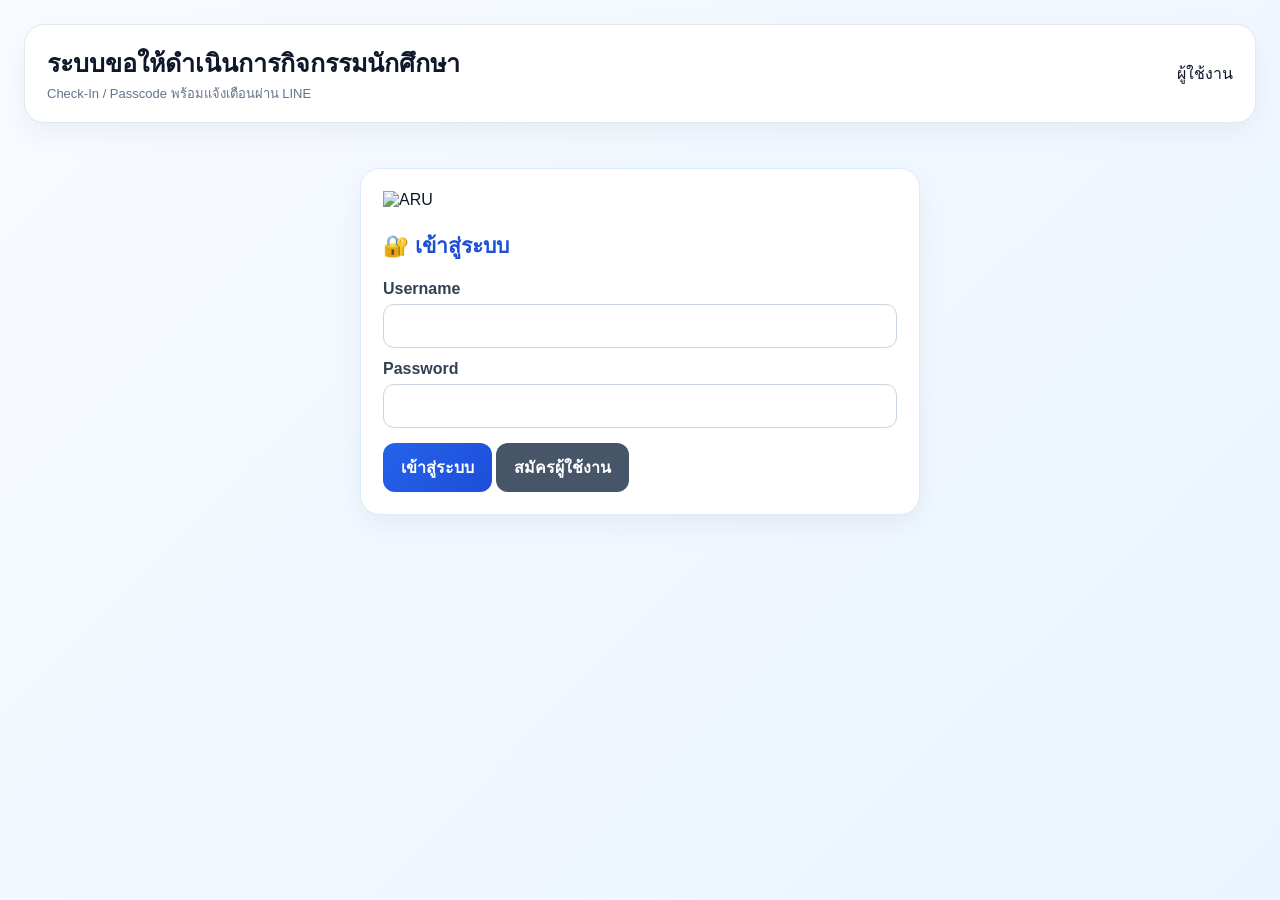
==== commit 07883152: "Add files via upload" ====
--- a/index.html
+++ b/index.html
@@ -1,11 +1,171 @@
-<!DOCTYPE html><html lang="th"><head><meta charset="UTF-8"><title>ระบบขอให้ดำเนินการกิจกรรมนักศึกษา</title><meta name="viewport" content="width=device-width, initial-scale=1"><style>
-:root{--blue:#2563eb;--blue2:#1d4ed8;--gray:#64748b;--dark:#0f172a;--border:#dbeafe;--red:#dc2626;--green:#0f766e}*{box-sizing:border-box}body{margin:0;font-family:Prompt,Sarabun,Arial,sans-serif;background:linear-gradient(135deg,#f8fbff,#eaf4ff);color:var(--dark)}.app{display:flex;min-height:100vh}.sidebar{width:290px;background:#fff;border-right:1px solid #e2e8f0;padding:22px;position:fixed;left:0;top:0;bottom:0;box-shadow:8px 0 30px #0f172a0f}.logo{width:100%;margin-bottom:28px}.menu button{width:100%;display:flex;gap:12px;border:1px solid #e5e7eb;background:#fff;color:#1f2937;padding:14px 16px;margin-bottom:12px;border-radius:14px;font-size:15px;font-weight:700;cursor:pointer;text-align:left}.menu button.active,.menu button:hover{background:linear-gradient(135deg,var(--blue),var(--blue2));color:white;border-color:transparent;box-shadow:0 8px 20px #2563eb40}.menu .danger{color:var(--red)}.help{margin-top:30px;padding:18px;border-radius:18px;background:#eff6ff;border:1px solid var(--border);color:#1e3a8a;font-size:14px}.main{margin-left:290px;width:calc(100% - 290px);padding:28px}.topbar{background:#fffffff2;border:1px solid #e2e8f0;border-radius:22px;padding:22px 26px;margin-bottom:22px;display:flex;justify-content:space-between;align-items:center;box-shadow:0 10px 30px #0f172a0f}h1{margin:0;font-size:26px}.subtitle{color:var(--gray);margin-top:5px}.userbox{background:#f8fafc;border:1px solid #e2e8f0;padding:12px 18px;border-radius:16px;font-weight:700}.page{display:none}.page.active{display:block}.card{background:#fff;border:1px solid #dbeafe;border-radius:22px;padding:24px;margin-bottom:22px;box-shadow:0 10px 28px #0f172a0f}.card h2{margin-top:0;color:var(--blue2);display:flex;gap:10px}.grid{display:grid;grid-template-columns:1fr 1fr;gap:16px}.full{grid-column:1/-1}label{font-weight:700;margin-bottom:6px;display:block;color:#334155}input,select,textarea{width:100%;padding:12px 14px;border:1px solid #cbd5e1;border-radius:12px;font-size:15px;background:#fff}textarea{min-height:92px}.check-card{border:1px solid #bfdbfe;background:#f8fbff;border-radius:16px;padding:16px;display:flex;gap:12px;font-weight:700;margin-bottom:8px}.check-card input{width:auto;transform:scale(1.2)}.btn{border:0;border-radius:14px;padding:13px 22px;font-weight:800;cursor:pointer;background:linear-gradient(135deg,var(--blue),var(--blue2));color:white;box-shadow:0 8px 18px #2563eb40;margin-top:8px}.btn.gray{background:#475569}.btn.green{background:var(--green)}.hidden{display:none!important}.badge{display:inline-block;padding:7px 14px;border-radius:999px;background:#dbeafe;color:#1e40af;font-weight:800}.request-card{border:1px solid #dbeafe;border-left:6px solid var(--blue);border-radius:18px;padding:18px;margin-bottom:16px;background:#fff}a{color:var(--blue2);font-weight:800}.login-wrap{max-width:560px;margin:60px auto}.login-logo{text-align:center;margin-bottom:24px}.login-logo img{width:320px;max-width:100%}.notice{background:#eff6ff;border:1px solid #bfdbfe;color:#1e3a8a;padding:14px;border-radius:14px;margin-bottom:16px}.small{color:#64748b;font-size:13px}@media(max-width:900px){.sidebar{position:relative;width:100%;height:auto}.app{display:block}.main{margin-left:0;width:100%;padding:14px}.grid{grid-template-columns:1fr}.topbar{display:block}}
-</style></head><body><div class="app"><aside class="sidebar" id="sidebar"><img src="images/aru-logo.png" class="logo"><div class="menu"><button id="btnRequest" onclick="showPage('requestPage',this)">📨 ส่งคำขอกิจกรรม</button><button id="btnStatus" onclick="loadMyRequests()">🕒 ติดตามสถานะ</button><button id="btnProfile" onclick="showPage('profilePage',this)">👤 ข้อมูลผู้ใช้งาน</button><button id="btnAdmin" class="hidden" onclick="loadAdmin()">🛡️ Admin</button><button class="danger" onclick="logout()">🚪 ออกจากระบบ</button></div><div class="help"><b>ต้องการความช่วยเหลือ?</b><br>กองพัฒนานักศึกษา<br>โทร. 035-276555 ต่อ 1234<br>LINE OA : กองพัฒนานักศึกษา</div></aside><main class="main"><div class="topbar"><div><h1>ระบบขอให้ดำเนินการกิจกรรมนักศึกษา</h1><div class="subtitle">ระบบ Check-In / Passcode พร้อมแจ้งเตือนผ่าน LINE</div></div><div class="userbox" id="userBox">ผู้ใช้งาน</div></div>
-<div id="loginPage" class="page active"><div class="login-wrap card"><div class="login-logo"><img src="images/aru-logo.png"></div><h2>🔐 เข้าสู่ระบบ</h2><label>Username</label><input id="loginUser"><label>Password</label><input id="loginPass" type="password"><button class="btn" onclick="login()">เข้าสู่ระบบ</button><button class="btn gray" onclick="showPage('registerPage')">สมัครผู้ใช้งานทั่วไป</button></div></div>
-<div id="registerPage" class="page"><div class="card"><h2>📝 สมัครผู้ใช้งานทั่วไป</h2><div class="notice">LINE User ID ใช้สำหรับรับแจ้งเตือนผ่าน LINE OA ต้องเป็นรหัสขึ้นต้นด้วย U</div><div class="grid"><div><label>ชื่อ - สกุล</label><input id="regFullname"></div><div><label>ประเภทหน่วยงาน</label><select id="regOrgType"><option value="คณะ">คณะ</option><option value="หน่วยงานภายในมหาวิทยาลัย">หน่วยงานภายในมหาวิทยาลัย</option></select></div><div><label>หน่วยงาน</label><select id="regFaculty"><option>ครุศาสตร์</option><option>มนุษยศาสตร์และสังคมศาสตร์</option><option>วิทยาศาสตร์และเทคโนโลยี</option><option>วิทยาการจัดการ</option><option>กองพัฒนานักศึกษา</option><option>สำนัก/สถาบัน/หน่วยงานอื่น</option></select></div><div><label>เบอร์โทร</label><input id="regPhone"></div><div class="full"><label>LINE User ID</label><input id="regLineUserId" placeholder="เช่น Uxxxxxxxxxxxxxxxx"></div><div><label>Username</label><input id="regUser"></div><div><label>Password</label><input id="regPass" type="password"></div></div><button class="btn" onclick="register()">สมัครใช้งาน</button><button class="btn gray" onclick="showPage('loginPage')">กลับเข้าสู่ระบบ</button></div></div>
-<div id="profilePage" class="page"><div class="card"><h2>👤 ข้อมูลผู้ใช้งาน</h2><div class="grid"><div><label>ชื่อ - สกุล</label><input id="pfFullname"></div><div><label>ประเภทหน่วยงาน</label><select id="pfOrgType"><option value="คณะ">คณะ</option><option value="หน่วยงานภายในมหาวิทยาลัย">หน่วยงานภายในมหาวิทยาลัย</option></select></div><div><label>หน่วยงาน</label><input id="pfOrg"></div><div><label>เบอร์โทร</label><input id="pfPhone"></div><div class="full"><label>LINE User ID</label><input id="pfLineUserId"></div></div><button class="btn" onclick="updateProfile()">บันทึกข้อมูล</button><button class="btn green" onclick="testLine()">ทดสอบส่ง LINE</button></div></div>
-<div id="requestPage" class="page"><div class="card"><h2>📨 ส่งคำขอกิจกรรม</h2><div class="grid"><div class="full"><label>ชื่อกิจกรรม</label><input id="activityName"></div><div class="check-card"><input type="checkbox" id="typeCheckIn" onchange="toggleTypes()"> ✅ Check-In เฉพาะปี 1 รหัส 169</div><div class="check-card"><input type="checkbox" id="typePasscode" onchange="toggleTypes()"> 🔑 Passcode เฉพาะปี 2-4 รหัส 166-168</div><div><label>วันที่จัดกิจกรรม</label><input id="activityDate" type="date"></div><div><label>จำนวนผู้เข้าร่วม</label><input id="participants" type="number"></div><div><label>เวลาเริ่มกิจกรรม</label><input id="startTime" type="time"></div><div><label>เวลาสิ้นสุดกิจกรรม</label><input id="endTime" type="time"></div><div class="full"><label>สถานที่จัดกิจกรรม</label><input id="place"></div></div></div><div id="checkInBox" class="card hidden"><h2>✅ ข้อมูลระบบ Check-In</h2><div class="notice">Location Check-In/Out ให้ใช้ลิงก์ Google Maps ที่แชร์มา เช่น https://maps.app.goo.gl/xxxx</div><div class="grid"><div><label>Check-In เริ่มต้น</label><input id="checkInStart" type="time"></div><div><label>Check-In สิ้นสุด</label><input id="checkInEnd" type="time"></div><div><label>Check-Out เริ่มต้น</label><input id="checkOutStart" type="time"></div><div><label>Check-Out สิ้นสุด</label><input id="checkOutEnd" type="time"></div><div><label>Location Check-In</label><input id="locationCheckIn" placeholder="วางลิงก์ Google Maps"></div><div><label>Location Check-Out</label><input id="locationCheckOut" placeholder="วางลิงก์ Google Maps"></div><div class="full"><label>รายละเอียดกิจกรรมที่ต้องการแจ้ง</label><textarea id="checkInDetail"></textarea></div><div class="full"><label>ลิงก์ภาพแบนเนอร์กิจกรรม</label><input id="banner"></div><div class="full"><label>กิจกรรมระดับ</label><select id="checkInLevel"></select></div></div></div><div id="passcodeBox" class="card hidden"><h2>🔑 ข้อมูลระบบ Passcode</h2><div class="grid"><div class="full"><label>ชั้นปีที่สามารถเข้าร่วม</label><div class="check-card"><input type="checkbox" class="pcYear" value="ชั้นปีที่ 2 รหัส 168"> ชั้นปีที่ 2 รหัส 168</div><div class="check-card"><input type="checkbox" class="pcYear" value="ชั้นปีที่ 3 รหัส 167"> ชั้นปีที่ 3 รหัส 167</div><div class="check-card"><input type="checkbox" class="pcYear" value="ชั้นปีที่ 4 รหัส 166"> ชั้นปีที่ 4 รหัส 166</div></div><div class="full"><label>กิจกรรมระดับ</label><select id="passcodeLevel"></select></div></div></div><div class="card"><h2>📎 เอกสารประกอบการขอ</h2><div class="grid"><div class="full"><label>Link Google Drive</label><input id="documentLink"></div><div class="check-card"><input type="checkbox" id="hasSchedule"> 📅 กำหนดการกิจกรรม</div><div class="check-card"><input type="checkbox" id="hasStudentList"> 📄 รายชื่อนักศึกษาผู้เข้าร่วมกิจกรรม</div></div><button class="btn" onclick="createRequest()">🚀 ส่งคำขอ</button></div></div>
-<div id="myStatusPage" class="page"><div class="card"><h2>🕒 ติดตามสถานะคำขอกิจกรรม</h2><div id="myRequests"></div></div></div><div id="adminPage" class="page"><div class="card"><h2>🛡️ Admin : รายการคำขอทั้งหมด</h2><div id="adminRequests"></div></div></div></main></div>
-<script>
-const API_URL='https://script.google.com/macros/s/AKfycbyW_Go6C-8U8RGtVAd-6q4DFYiEKVFS6SpKqdHvF4u0_Je2DRBaUNXi32pae9UouSTE/exec';let currentUser=JSON.parse(localStorage.getItem('aruUser')||'null');function api(data){return fetch(API_URL,{method:'POST',body:JSON.stringify(data)}).then(r=>r.json())}function showPage(id,btn){document.querySelectorAll('.page').forEach(x=>x.classList.remove('active'));document.getElementById(id).classList.add('active');document.querySelectorAll('.menu button').forEach(b=>b.classList.remove('active'));if(btn)btn.classList.add('active')}function init(){if(currentUser){userBox.innerHTML=`👤 ${currentUser.fullname}<br><small>${currentUser.role}</small>`;if(currentUser.role==='ADMIN')btnAdmin.classList.remove('hidden');fillProfile();setupLevelOptions();showPage('requestPage',btnRequest)}else{sidebar.classList.add('hidden');document.querySelector('.main').style.marginLeft='0';document.querySelector('.main').style.width='100%';showPage('loginPage')}}function login(){api({action:'login',username:loginUser.value,password:loginPass.value}).then(res=>{if(!res.ok)return alert(res.message);currentUser=res.user;localStorage.setItem('aruUser',JSON.stringify(currentUser));location.reload()})}function register(){api({action:'register',fullname:regFullname.value,orgType:regOrgType.value,organization:regFaculty.value,phone:regPhone.value,lineUserId:regLineUserId.value,username:regUser.value,password:regPass.value}).then(res=>{alert(res.message);if(res.ok)showPage('loginPage')})}function logout(){localStorage.removeItem('aruUser');location.reload()}function fillProfile(){pfFullname.value=currentUser.fullname||'';pfOrgType.value=currentUser.orgType||'คณะ';pfOrg.value=currentUser.organization||'';pfPhone.value=currentUser.phone||'';pfLineUserId.value=currentUser.lineUserId||''}function updateProfile(){api({action:'updateProfile',userId:currentUser.userId,fullname:pfFullname.value,orgType:pfOrgType.value,organization:pfOrg.value,phone:pfPhone.value,lineUserId:pfLineUserId.value}).then(res=>{alert(res.message);if(res.ok){currentUser.fullname=pfFullname.value;currentUser.orgType=pfOrgType.value;currentUser.organization=pfOrg.value;currentUser.phone=pfPhone.value;currentUser.lineUserId=pfLineUserId.value;localStorage.setItem('aruUser',JSON.stringify(currentUser));location.reload()}})}function testLine(){if(!pfLineUserId.value)return alert('กรุณากรอก LINE User ID ก่อน');api({action:'testLine',lineUserId:pfLineUserId.value}).then(res=>alert(res.message))}function setupLevelOptions(){const base=['คณะ - เข้าทั้งคณะ','คณะ - เข้าเฉพาะสาขา'];if(currentUser.orgType==='หน่วยงานภายในมหาวิทยาลัย')base.unshift('มหาวิทยาลัย');checkInLevel.innerHTML=base.map(x=>`<option>${x}</option>`).join('');passcodeLevel.innerHTML=base.map(x=>`<option>${x}</option>`).join('')}function toggleTypes(){checkInBox.classList.toggle('hidden',!typeCheckIn.checked);passcodeBox.classList.toggle('hidden',!typePasscode.checked)}function isGoogleMapLink(url){const u=String(url||'').trim().toLowerCase();return u.includes('google.com/maps')||u.includes('maps.app.goo.gl')||u.includes('goo.gl/maps')}function createRequest(){const types=[];if(typeCheckIn.checked)types.push('Check-In');if(typePasscode.checked)types.push('Passcode');if(types.length===0)return alert('กรุณาเลือกประเภทระบบ');if(typeCheckIn.checked){const today=new Date();today.setHours(0,0,0,0);const actDate=new Date(activityDate.value);actDate.setHours(0,0,0,0);if(actDate<today)return alert('กิจกรรมระบบ Check-In สำหรับชั้นปีที่ 1 รหัส 169 ห้ามขอดำเนินการย้อนหลัง');if(!isGoogleMapLink(locationCheckIn.value)||!isGoogleMapLink(locationCheckOut.value))return alert('กรุณาวางลิงก์ Google Maps สำหรับ Location Check-In และ Check-Out')}const pcYears=[...document.querySelectorAll('.pcYear:checked')].map(x=>x.value);api({action:'createRequest',userId:currentUser.userId,activityName:activityName.value,systemTypes:types,activityDate:activityDate.value,participants:participants.value,startTime:startTime.value,endTime:endTime.value,place:place.value,checkInStart:checkInStart.value,checkInEnd:checkInEnd.value,checkOutStart:checkOutStart.value,checkOutEnd:checkOutEnd.value,locationCheckIn:locationCheckIn.value,locationCheckOut:locationCheckOut.value,checkInDetail:checkInDetail.value,banner:banner.value||'ตรามหาวิทยาลัย',checkInLevel:checkInLevel.value,passcodeYears:pcYears,passcodeLevel:passcodeLevel.value,documentLink:documentLink.value,hasSchedule:hasSchedule.checked,hasStudentList:hasStudentList.checked}).then(res=>{alert(res.message+(res.requestId?'\nเลขที่คำขอ: '+res.requestId:''));if(res.ok)loadMyRequests()})}function loadMyRequests(){showPage('myStatusPage',btnStatus);api({action:'myRequests',userId:currentUser.userId}).then(res=>{if(!res.ok)return alert(res.message);myRequests.innerHTML=renderRequests(res.data,false)})}function loadAdmin(){showPage('adminPage',btnAdmin);api({action:'allRequests',username:'sam',password:'1900'}).then(res=>{if(!res.ok)return alert(res.message);adminRequests.innerHTML=renderRequests(res.data,true)})}function renderRequests(rows,isAdmin){if(!rows.length)return'<p>ยังไม่มีข้อมูล</p>';return rows.map(r=>`<div class="request-card"><h3>📌 ${r['ชื่อกิจกรรม']}</h3><p><b>เลขที่คำขอ:</b> ${r.RequestID}</p><p><b>วันที่จัดกิจกรรม:</b> ${r['วันที่จัดกิจกรรม']}</p><p><b>ประเภทระบบ:</b> ${r['ประเภทระบบ']}</p><p><b>สถานะ:</b> <span class="badge">${r['สถานะ']}</span></p><p><b>หมายเหตุ:</b> ${r['หมายเหตุแอดมิน']||'-'}</p>${r['สถานะ']==='🟢 ออกรหัสกิจกรรมแล้ว'?`<hr><h4>📂 รายการเอกสาร / ลิงก์ใช้งาน</h4>${r['ประเภทระบบ'].includes('Check-In')?`<p><b>ระบบกิจกรรม Check-In:</b> <a href="${r['ลิงก์ระบบ Check-In']||'https://activity.aru.ac.th/'}" target="_blank">เข้าใช้งานระบบ</a></p><p>Check-In: ${r['CheckInStart']} - ${r['CheckInEnd']}</p><p>Check-Out: ${r['CheckOutStart']} - ${r['CheckOutEnd']}</p><p><b>Location Check-In:</b> ${link(r['LocationCheckIn'])}</p><p><b>Location Check-Out:</b> ${link(r['LocationCheckOut'])}</p>`:''}${r['ประเภทระบบ'].includes('Passcode')?`<p><b>รายชื่อผู้เข้าร่วมกิจกรรม:</b> ${link(r['ลิงก์รายชื่อ Passcode'])}</p><p><b>Passcode:</b> ${link(r['ลิงก์ Passcode'])}</p><p>Passcode มีอายุ 6 วัน โดยกรอกได้ตั้งแต่ ${r['Passcode เริ่ม']||'-'} จนถึง ${r['Passcode สิ้นสุด']||'-'}</p><p>เข้าใช้งานระบบได้ที่ <a href="http://sars.aru.ac.th/" target="_blank">http://sars.aru.ac.th/</a></p>`:''}`:''}${isAdmin?adminForm(r):''}</div>`).join('')}function adminForm(r){const hasCheckIn=String(r['ประเภทระบบ']).includes('Check-In'),hasPasscode=String(r['ประเภทระบบ']).includes('Passcode');return`<hr><h4>🛠️ อัปเดตสถานะ</h4><select id="st_${r.RequestID}" onchange="toggleAdminIssueFields('${r.RequestID}')"><option ${r['สถานะ']==='🔵 ส่งคำขอ'?'selected':''}>🔵 ส่งคำขอ</option><option ${r['สถานะ']==='🟡 รับทราบ'?'selected':''}>🟡 รับทราบ</option><option ${r['สถานะ']==='🟢 ออกรหัสกิจกรรมแล้ว'?'selected':''}>🟢 ออกรหัสกิจกรรมแล้ว</option><option ${r['สถานะ']==='🔴 ยกเลิก'?'selected':''}>🔴 ยกเลิก</option></select><textarea id="note_${r.RequestID}" placeholder="หมายเหตุ">${r['หมายเหตุแอดมิน']||''}</textarea><div id="issue_${r.RequestID}" style="display:${r['สถานะ']==='🟢 ออกรหัสกิจกรรมแล้ว'?'block':'none'};">${hasCheckIn?`<div class="card"><h4>✅ ข้อมูลสำหรับระบบ Check-In</h4><p>เข้าใช้งานระบบได้ที่ <a href="https://activity.aru.ac.th/" target="_blank">https://activity.aru.ac.th/</a></p><label>ลิงก์ระบบ Check-In</label><input id="cil_${r.RequestID}" value="${r['ลิงก์ระบบ Check-In']||'https://activity.aru.ac.th/'}"><div class="grid"><div><label>เวลาเริ่ม Check-In</label><input id="admin_ci_start_${r.RequestID}" type="time" value="${r['CheckInStart']||''}"></div><div><label>เวลาสิ้นสุด Check-In</label><input id="admin_ci_end_${r.RequestID}" type="time" value="${r['CheckInEnd']||''}"></div><div><label>เวลาเริ่ม Check-Out</label><input id="admin_co_start_${r.RequestID}" type="time" value="${r['CheckOutStart']||''}"></div><div><label>เวลาสิ้นสุด Check-Out</label><input id="admin_co_end_${r.RequestID}" type="time" value="${r['CheckOutEnd']||''}"></div></div></div>`:`<input id="cil_${r.RequestID}" type="hidden" value=""><input id="admin_ci_start_${r.RequestID}" type="hidden" value=""><input id="admin_ci_end_${r.RequestID}" type="hidden" value=""><input id="admin_co_start_${r.RequestID}" type="hidden" value=""><input id="admin_co_end_${r.RequestID}" type="hidden" value="">`}${hasPasscode?`<div class="card"><h4>🔑 ข้อมูลสำหรับระบบ Passcode</h4><p>เข้าใช้งานระบบได้ที่ <a href="http://sars.aru.ac.th/" target="_blank">http://sars.aru.ac.th/</a></p><label>Link รายชื่อที่สามารถกรอก Passcode</label><input id="psl_${r.RequestID}" value="${r['ลิงก์รายชื่อ Passcode']||''}"><label>Link Passcode</label><input id="pcl_${r.RequestID}" value="${r['ลิงก์ Passcode']||''}"><div class="grid"><div><label>เวลาเริ่มกรอก Passcode</label><input id="pcs_${r.RequestID}" type="datetime-local" value="${toDateTimeLocal(r['Passcode เริ่ม'])}"></div><div><label>เวลาสิ้นสุดกรอก Passcode</label><input id="pce_${r.RequestID}" type="datetime-local" value="${toDateTimeLocal(r['Passcode สิ้นสุด'])}"></div></div></div>`:`<input id="psl_${r.RequestID}" type="hidden" value=""><input id="pcl_${r.RequestID}" type="hidden" value=""><input id="pcs_${r.RequestID}" type="hidden" value=""><input id="pce_${r.RequestID}" type="hidden" value="">`}</div><button class="btn green" onclick="updateStatus('${r.RequestID}')">บันทึกสถานะและแจ้ง LINE</button>`}function toggleAdminIssueFields(id){const box=document.getElementById('issue_'+id);if(box)box.style.display=document.getElementById('st_'+id).value==='🟢 ออกรหัสกิจกรรมแล้ว'?'block':'none'}function toDateTimeLocal(value){if(!value)return'';try{const d=new Date(value);if(isNaN(d))return'';const p=n=>String(n).padStart(2,'0');return`${d.getFullYear()}-${p(d.getMonth()+1)}-${p(d.getDate())}T${p(d.getHours())}:${p(d.getMinutes())}`}catch(e){return''}}function updateStatus(id){api({action:'updateRequestStatus',username:'sam',password:'1900',requestId:id,status:document.getElementById('st_'+id).value,adminNote:document.getElementById('note_'+id).value,checkInSystemLink:document.getElementById('cil_'+id).value,adminCheckInStart:document.getElementById('admin_ci_start_'+id).value,adminCheckInEnd:document.getElementById('admin_ci_end_'+id).value,adminCheckOutStart:document.getElementById('admin_co_start_'+id).value,adminCheckOutEnd:document.getElementById('admin_co_end_'+id).value,passcodeStudentListLink:document.getElementById('psl_'+id).value,passcodeLink:document.getElementById('pcl_'+id).value,passcodeStart:document.getElementById('pcs_'+id).value,passcodeEnd:document.getElementById('pce_'+id).value}).then(res=>{alert(res.message);if(res.ok)loadAdmin()})}function link(url){return url?`<a href="${url}" target="_blank">เปิดลิงก์</a>`:'-'}init();
-</script></body></html>
+<!doctype html>
+<html lang="th">
+<head>
+<meta charset="utf-8">
+<meta name="viewport" content="width=device-width,initial-scale=1">
+<title>RequestAct | ระบบขอให้ดำเนินการกิจกรรมนักศึกษา</title>
+<link rel="stylesheet" href="css/style.css">
+</head>
+<body>
+<div id="loader" class="loader hidden"><div>กำลังดำเนินการ...</div></div>
+<div id="toast" class="toast hidden"></div>
+
+<div class="app">
+<aside id="sidebar" class="sidebar hidden">
+  <img src="images/aru-logo.png" class="logo" alt="ARU">
+  <div class="menu">
+    <button id="btnRequest" onclick="showPage('requestPage',this)">📨 ส่งคำขอกิจกรรม</button>
+    <button id="btnStatus" onclick="loadMyRequests()">🕒 ติดตามสถานะ</button>
+    <button id="btnProfile" onclick="showPage('profilePage',this)">👤 ข้อมูลผู้ใช้งาน</button>
+    <button id="btnAdmin" class="hidden" onclick="loadAdmin()">🛡️ Admin</button>
+    <button onclick="logout()">🚪 ออกจากระบบ</button>
+  </div>
+  <div class="help"><b>กองพัฒนานักศึกษา</b><br>มหาวิทยาลัยราชภัฏพระนครศรีอยุธยา<br>โทร. 035-276555 ต่อ 1234</div>
+</aside>
+
+<main class="main">
+  <div class="topbar">
+    <div><h1 style="margin:0;font-size:25px">ระบบขอให้ดำเนินการกิจกรรมนักศึกษา</h1><span class="small">Check-In / Passcode พร้อมแจ้งเตือนผ่าน LINE</span></div>
+    <div id="userBox">ผู้ใช้งาน</div>
+  </div>
+
+  <section id="loginPage" class="page active">
+    <div class="card login-wrap">
+      <img src="images/aru-logo.png" class="logo" alt="ARU">
+      <h2>🔐 เข้าสู่ระบบ</h2>
+      <label>Username</label><input id="loginUser" autocomplete="username">
+      <label style="margin-top:12px">Password</label><input id="loginPass" type="password" autocomplete="current-password">
+      <div style="margin-top:15px"><button class="btn" onclick="login()">เข้าสู่ระบบ</button> <button class="btn gray" onclick="showPage('registerPage')">สมัครผู้ใช้งาน</button></div>
+    </div>
+  </section>
+
+  <section id="registerPage" class="page">
+    <div class="card">
+      <h2>📝 สมัครผู้ใช้งาน</h2>
+      <div class="grid">
+        <div><label>ชื่อ–สกุล</label><input id="regFullname"></div>
+        <div><label>ประเภทหน่วยงาน</label><select id="regOrgType"><option>คณะ</option><option>หน่วยงานภายในมหาวิทยาลัย</option></select></div>
+        <div><label>หน่วยงาน</label><input id="regOrganization"></div>
+        <div><label>เบอร์โทร</label><input id="regPhone"></div>
+        <div><label>Username</label><input id="regUser"></div>
+        <div><label>Password (อย่างน้อย 6 ตัว)</label><input id="regPass" type="password"></div>
+      </div>
+      <div style="margin-top:15px"><button class="btn" onclick="register()">สมัครใช้งาน</button> <button class="btn gray" onclick="showPage('loginPage')">กลับ</button></div>
+    </div>
+  </section>
+
+  <section id="profilePage" class="page">
+    <div class="card">
+      <h2>👤 ข้อมูลผู้ใช้งาน</h2>
+      <div class="grid">
+        <div><label>ชื่อ–สกุล</label><input id="pfFullname"></div>
+        <div><label>ประเภทหน่วยงาน</label><select id="pfOrgType"><option>คณะ</option><option>หน่วยงานภายในมหาวิทยาลัย</option></select></div>
+        <div><label>หน่วยงาน</label><input id="pfOrganization"></div>
+        <div><label>เบอร์โทร</label><input id="pfPhone"></div>
+      </div>
+      <div style="margin-top:15px"><button class="btn" onclick="updateProfile()">บันทึกข้อมูล</button></div>
+    </div>
+    <div class="card">
+      <h2>💬 เชื่อมต่อ LINE</h2>
+      <p id="lineStatus" class="notice">ยังไม่ได้เชื่อม LINE</p>
+      <button class="btn line" onclick="createLineLinkCode()">สร้างรหัสเชื่อม LINE</button>
+      <button class="btn green" onclick="testLine()">ทดสอบส่ง LINE</button>
+      <button class="btn gray" onclick="startLineLogin()">เชื่อมด้วย LINE Login (เมื่อกำหนด Channel แล้ว)</button>
+      <div id="lineLinkResult" style="margin-top:15px"></div>
+    </div>
+  </section>
+
+  <section id="requestPage" class="page">
+    <form onsubmit="event.preventDefault();createRequest()">
+      <div class="card">
+        <h2>📨 ข้อมูลกิจกรรม</h2>
+        <div class="grid">
+          <div class="full"><label>ชื่อกิจกรรม</label><input id="activityName" required></div>
+          <label class="choice"><input type="checkbox" id="typeCheckIn" onchange="toggleTypes()"> ✅ Check-In ชั้นปีที่ 1 รหัส 169</label>
+          <label class="choice"><input type="checkbox" id="typePasscode" onchange="toggleTypes()"> 🔑 Passcode ชั้นปีที่ 2–4 รหัส 166–168</label>
+          <div><label>วันที่จัดกิจกรรม</label><input id="activityDate" type="date" required></div>
+          <div><label>จำนวนผู้เข้าร่วม</label><input id="participants" type="number" min="1" required></div>
+          <div><label>เวลาเริ่ม</label><input id="startTime" type="time" required></div>
+          <div><label>เวลาสิ้นสุด</label><input id="endTime" type="time" required></div>
+          <div class="full"><label>สถานที่จัดกิจกรรม</label><input id="place" required></div>
+        </div>
+      </div>
+
+      <div id="checkInBox" class="card hidden">
+        <h2>✅ ข้อมูล Check-In</h2>
+        <div class="notice">ไม่อนุญาตให้ขอย้อนหลัง และ Location ต้องเป็นลิงก์ Google Maps ที่แชร์</div>
+        <div class="grid">
+          <div><label>Check-In เริ่มต้น</label><input id="checkInStart" type="time"></div>
+          <div><label>Check-In สิ้นสุด</label><input id="checkInEnd" type="time"></div>
+          <div><label>Check-Out เริ่มต้น</label><input id="checkOutStart" type="time"></div>
+          <div><label>Check-Out สิ้นสุด</label><input id="checkOutEnd" type="time"></div>
+          <div><label>Location Check-In</label><input id="locationCheckIn"></div>
+          <div><label>Location Check-Out</label><input id="locationCheckOut"></div>
+          <div class="full"><label>รายละเอียดที่ต้องการแจ้ง</label><textarea id="checkInDetail"></textarea></div>
+          <div class="full"><label>กิจกรรมระดับ</label><select id="checkInLevel" onchange="toggleLevelDetail('checkIn')"></select></div>
+          <div id="checkInLevelDetailBox" class="full hidden"><label id="checkInLevelDetailLabel"></label><input id="checkInLevelDetail"></div>
+        </div>
+      </div>
+
+      <div id="passcodeBox" class="card hidden">
+        <h2>🔑 ข้อมูล Passcode</h2>
+        <label>ชั้นปีที่สามารถเข้าร่วม</label>
+        <div class="grid">
+          <label class="choice"><input class="pcYear" type="checkbox" value="ชั้นปีที่ 2 รหัส 168"> ชั้นปีที่ 2 รหัส 168</label>
+          <label class="choice"><input class="pcYear" type="checkbox" value="ชั้นปีที่ 3 รหัส 167"> ชั้นปีที่ 3 รหัส 167</label>
+          <label class="choice"><input class="pcYear" type="checkbox" value="ชั้นปีที่ 4 รหัส 166"> ชั้นปีที่ 4 รหัส 166</label>
+          <div class="full"><label>กิจกรรมระดับ</label><select id="passcodeLevel" onchange="toggleLevelDetail('passcode')"></select></div>
+          <div id="passcodeLevelDetailBox" class="full hidden"><label id="passcodeLevelDetailLabel"></label><input id="passcodeLevelDetail"></div>
+        </div>
+      </div>
+
+      <div class="card">
+        <h2>📁 เอกสารประกอบ</h2>
+        <div class="notice">สร้างโฟลเดอร์ Google Drive และแชร์ให้เจ้าหน้าที่เข้าถึงได้</div>
+        <label>ลิงก์โฟลเดอร์ Google Drive</label><input id="driveFolderLink" required>
+        <div class="file-guide">
+          <div class="file-item"><b>📄 กำหนดการ PDF</b><p class="small">กำหนดการกิจกรรมทั้งหมด</p><label class="choice"><input id="hasSchedulePdf" type="checkbox"> มีไฟล์แล้ว</label></div>
+          <div class="file-item"><b>📊 รายชื่อ Excel</b><p class="small">รหัสนักศึกษา และชื่อ–สกุล</p><label class="choice"><input id="hasStudentListExcel" type="checkbox"> มีไฟล์แล้ว</label></div>
+          <div class="file-item"><b>🖼️ แบนเนอร์</b><p class="small">ถ้าไม่มีใช้ตรามหาวิทยาลัย</p><label class="choice"><input id="hasBannerFile" type="checkbox"> มีแบนเนอร์</label></div>
+        </div>
+        <label style="margin-top:14px">ลิงก์แบนเนอร์ (ถ้ามี)</label><input id="bannerLink">
+        <button class="btn" type="submit" style="margin-top:18px">🚀 ส่งคำขอ</button>
+      </div>
+    </form>
+  </section>
+
+  <section id="statusPage" class="page">
+    <div class="card">
+      <h2>🕒 ติดตามสถานะ</h2>
+      <div class="grid">
+        <div><label>เลือกกิจกรรม</label><select id="requestSelector" onchange="showSelectedRequest()"></select></div>
+        <div style="align-self:end"><button class="btn gray" onclick="loadMyRequests()">รีเฟรช</button></div>
+      </div>
+      <div id="selectedRequest" style="margin-top:18px"></div>
+    </div>
+  </section>
+
+  <section id="adminPage" class="page">
+    <div id="adminSummary" class="summary"></div>
+    <div class="card">
+      <h2>🛡️ จัดการคำขอ</h2>
+      <div class="grid">
+        <div><label>ค้นหา</label><input id="adminSearch" oninput="renderAdminRequests()"></div>
+        <div><label>สถานะ</label><select id="adminFilter" onchange="renderAdminRequests()"><option value="">ทั้งหมด</option><option>🔵 ส่งคำขอ</option><option>🟡 รับทราบ</option><option>🟢 ออกรหัสกิจกรรมแล้ว</option><option>🔴 ยกเลิก</option></select></div>
+      </div>
+      <div id="adminRequests" style="margin-top:18px"></div>
+    </div>
+  </section>
+</main>
+</div>
+
+<script src="js/config.js"></script>
+<script src="js/api.js"></script>
+<script src="js/app.js"></script>
+<script src="js/auth.js"></script>
+<script src="js/request.js"></script>
+<script src="js/status.js"></script>
+<script src="js/admin.js"></script>
+<script src="js/line.js"></script>
+</body>
+</html>
--- a/css/style.css
+++ b/css/style.css
@@ -0,0 +1,44 @@
+:root{
+  --primary:#2563eb;--primary-dark:#1d4ed8;--navy:#0f172a;--muted:#64748b;
+  --bg:#eef6ff;--card:#fff;--line:#dbeafe;--green:#059669;--yellow:#d97706;--red:#dc2626;
+}
+*{box-sizing:border-box}
+body{margin:0;font-family:Prompt,Sarabun,Arial,sans-serif;background:linear-gradient(135deg,#f8fbff,#eaf4ff);color:var(--navy)}
+button,input,select,textarea{font:inherit}
+.app{display:flex;min-height:100vh}
+.sidebar{width:265px;position:fixed;inset:0 auto 0 0;background:#fff;border-right:1px solid #e2e8f0;padding:20px;box-shadow:8px 0 30px #0f172a0d;overflow:auto}
+.logo{width:100%;max-height:90px;object-fit:contain;margin-bottom:20px}
+.menu button{width:100%;display:flex;gap:10px;align-items:center;border:1px solid #e5e7eb;background:#fff;padding:13px 14px;border-radius:13px;margin-bottom:10px;font-weight:700;cursor:pointer;text-align:left}
+.menu button.active,.menu button:hover{background:linear-gradient(135deg,var(--primary),var(--primary-dark));color:#fff;border-color:transparent;box-shadow:0 8px 20px #2563eb38}
+.help{margin-top:25px;background:#eff6ff;border:1px solid #bfdbfe;border-radius:16px;padding:15px;color:#1e3a8a;font-size:13px}
+.main{margin-left:265px;width:calc(100% - 265px);padding:24px}
+.topbar{background:#fff;border:1px solid #e2e8f0;border-radius:20px;padding:18px 22px;margin-bottom:18px;display:flex;justify-content:space-between;align-items:center;box-shadow:0 10px 28px #0f172a0d}
+.page{display:none}.page.active{display:block}
+.card{background:#fff;border:1px solid var(--line);border-radius:20px;padding:22px;margin-bottom:18px;box-shadow:0 10px 28px #0f172a0e}
+.card h2{margin:0 0 18px;color:var(--primary-dark);font-size:21px}
+.grid{display:grid;grid-template-columns:repeat(2,minmax(0,1fr));gap:15px}.full{grid-column:1/-1}
+label{display:block;font-weight:700;margin-bottom:6px;color:#334155}
+input,select,textarea{width:100%;padding:12px 13px;border:1px solid #cbd5e1;border-radius:11px;background:#fff}
+input:focus,select:focus,textarea:focus{outline:none;border-color:#60a5fa;box-shadow:0 0 0 3px #60a5fa29}
+textarea{min-height:100px;resize:vertical}
+.choice{display:flex;align-items:center;gap:10px;padding:14px;border:1px solid #bfdbfe;background:#f8fbff;border-radius:14px;font-weight:700}
+.choice input{width:auto}
+.btn{border:0;border-radius:12px;padding:12px 18px;font-weight:800;cursor:pointer;background:linear-gradient(135deg,var(--primary),var(--primary-dark));color:#fff}
+.btn.gray{background:#475569}.btn.green{background:#0f766e}.btn.red{background:#b91c1c}.btn.line{background:#06c755}
+.hidden{display:none!important}
+.notice{padding:14px 16px;background:#eff6ff;border:1px solid #bfdbfe;border-radius:14px;color:#1e3a8a;margin-bottom:16px}
+.small{font-size:13px;color:var(--muted)}
+.request-card{border:1px solid #dbeafe;border-left:6px solid var(--primary);border-radius:17px;background:#fff;padding:18px;margin-bottom:15px}
+.status-pill{display:inline-block;padding:7px 13px;border-radius:999px;background:#dbeafe;color:#1e40af;font-weight:800}
+.file-guide{display:grid;grid-template-columns:repeat(3,1fr);gap:12px;margin-top:14px}
+.file-item{border:1px solid #dbeafe;border-radius:15px;padding:15px;background:#f8fbff}
+.summary{display:grid;grid-template-columns:repeat(5,1fr);gap:12px}
+.summary .metric{background:#fff;border:1px solid #dbeafe;border-radius:16px;padding:16px;text-align:center}
+.metric strong{display:block;font-size:26px;color:var(--primary-dark)}
+.login-wrap{max-width:560px;margin:45px auto}
+.loader{position:fixed;inset:0;background:#0f172a66;display:flex;align-items:center;justify-content:center;z-index:9999}
+.loader div{background:#fff;padding:18px 24px;border-radius:14px;font-weight:800}
+.toast{position:fixed;right:22px;bottom:22px;background:#0f172a;color:#fff;padding:14px 18px;border-radius:12px;z-index:10000;box-shadow:0 12px 30px #0004}
+a{color:#1d4ed8;font-weight:700}
+@media(max-width:1000px){.summary{grid-template-columns:repeat(2,1fr)}}
+@media(max-width:850px){.sidebar{position:relative;width:100%}.app{display:block}.main{margin-left:0;width:100%;padding:14px}.grid,.file-guide,.summary{grid-template-columns:1fr}.topbar{display:block}}
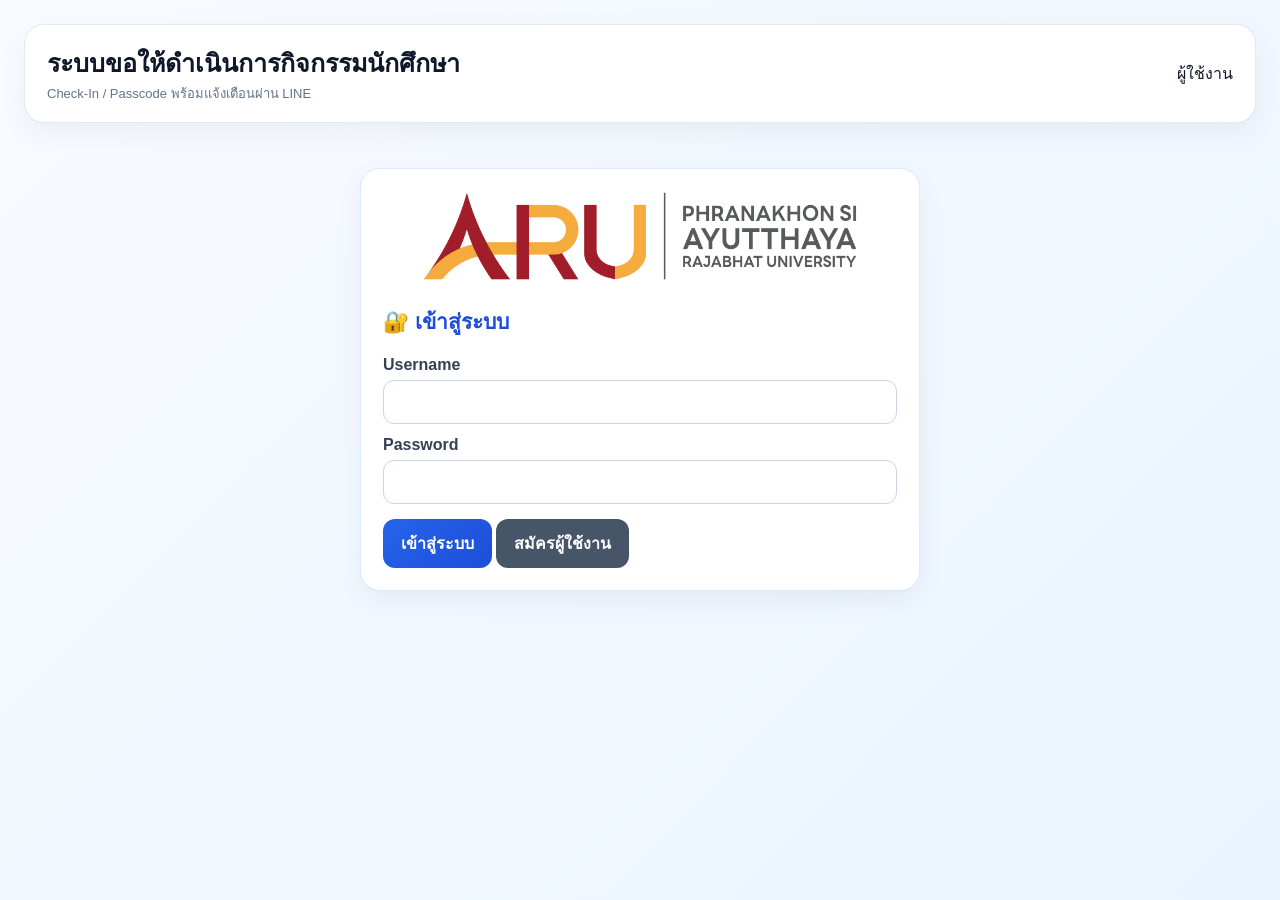
==== commit 378d30da: "Add files via upload" ====
--- a/index.html
+++ b/index.html
@@ -12,7 +12,7 @@
 
 <div class="app">
 <aside id="sidebar" class="sidebar hidden">
-  <img src="images/aru-logo.png" class="logo" alt="ARU">
+  <img src="./images/aru-logo.png" class="logo" alt="ARU" onerror="this.onerror=null;this.src='[data-uri]'">
   <div class="menu">
     <button id="btnRequest" onclick="showPage('requestPage',this)">📨 ส่งคำขอกิจกรรม</button>
     <button id="btnStatus" onclick="loadMyRequests()">🕒 ติดตามสถานะ</button>
@@ -31,7 +31,7 @@
 
   <section id="loginPage" class="page active">
     <div class="card login-wrap">
-      <img src="images/aru-logo.png" class="logo" alt="ARU">
+      <img src="./images/aru-logo.png" class="logo" alt="ARU" onerror="this.onerror=null;this.src='[data-uri]'">
       <h2>🔐 เข้าสู่ระบบ</h2>
       <label>Username</label><input id="loginUser" autocomplete="username">
       <label style="margin-top:12px">Password</label><input id="loginPass" type="password" autocomplete="current-password">
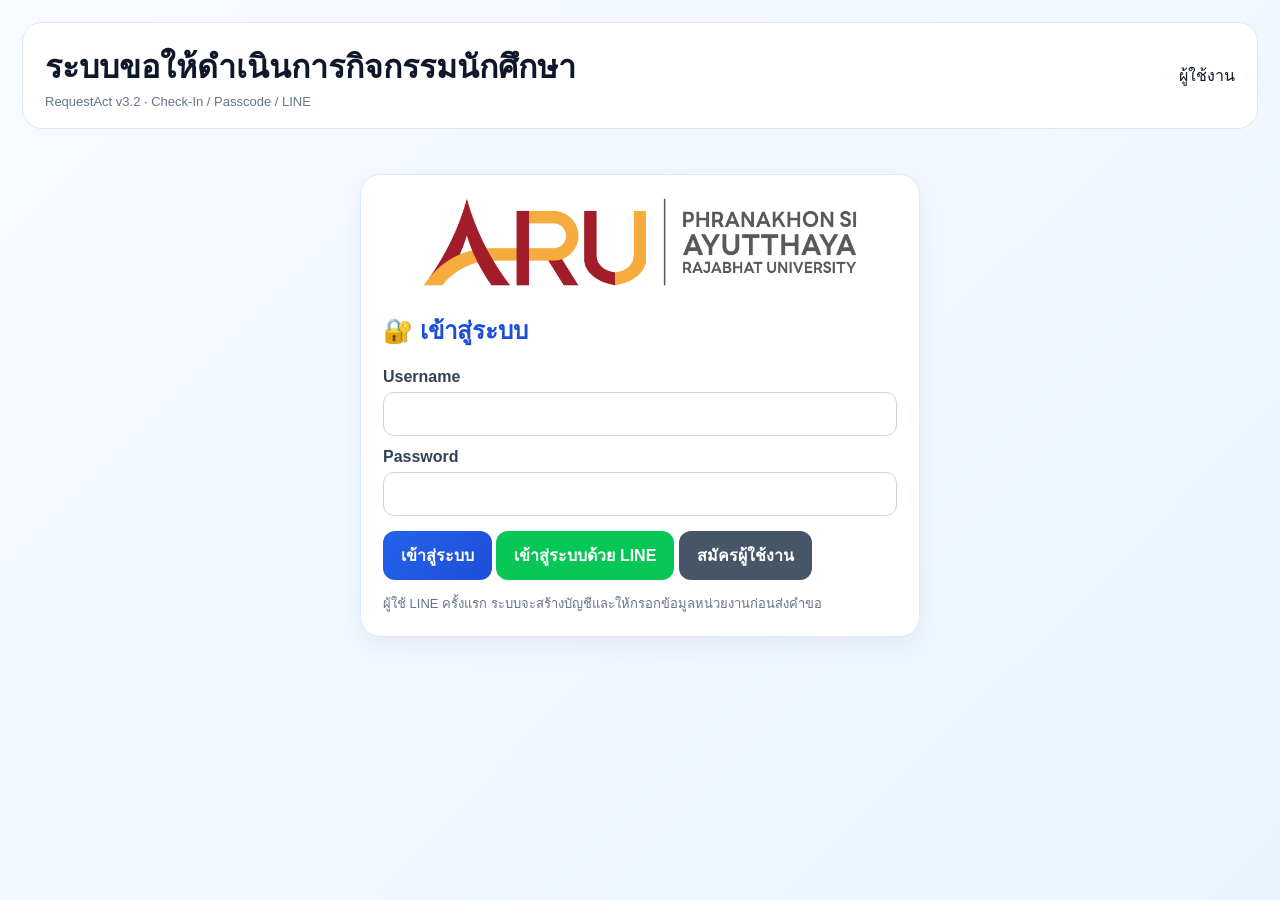
==== commit 598e15b3: "Add files via upload" ====
--- a/index.html
+++ b/index.html
@@ -3,7 +3,7 @@
 <head>
 <meta charset="utf-8">
 <meta name="viewport" content="width=device-width,initial-scale=1">
-<title>RequestAct | ระบบขอให้ดำเนินการกิจกรรมนักศึกษา</title>
+<title>RequestAct v3.2</title>
 <link rel="stylesheet" href="css/style.css">
 </head>
 <body>
@@ -12,30 +12,36 @@
 
 <div class="app">
 <aside id="sidebar" class="sidebar hidden">
-  <img src="./images/aru-logo.png" class="logo" alt="ARU" onerror="this.onerror=null;this.src='[data-uri]'">
+  <img src="images/aru-logo.png" class="logo" alt="ARU">
   <div class="menu">
     <button id="btnRequest" onclick="showPage('requestPage',this)">📨 ส่งคำขอกิจกรรม</button>
     <button id="btnStatus" onclick="loadMyRequests()">🕒 ติดตามสถานะ</button>
+    <button id="btnCalendar" onclick="loadCalendar()">📅 ปฏิทินกิจกรรม</button>
     <button id="btnProfile" onclick="showPage('profilePage',this)">👤 ข้อมูลผู้ใช้งาน</button>
     <button id="btnAdmin" class="hidden" onclick="loadAdmin()">🛡️ Admin</button>
     <button onclick="logout()">🚪 ออกจากระบบ</button>
   </div>
-  <div class="help"><b>กองพัฒนานักศึกษา</b><br>มหาวิทยาลัยราชภัฏพระนครศรีอยุธยา<br>โทร. 035-276555 ต่อ 1234</div>
+  <div class="help"><b>กองพัฒนานักศึกษา</b><br>โทร. 035-276555 ต่อ 1234</div>
 </aside>
 
 <main class="main">
-  <div class="topbar">
-    <div><h1 style="margin:0;font-size:25px">ระบบขอให้ดำเนินการกิจกรรมนักศึกษา</h1><span class="small">Check-In / Passcode พร้อมแจ้งเตือนผ่าน LINE</span></div>
+  <header class="topbar">
+    <div><h1 style="margin:0">ระบบขอให้ดำเนินการกิจกรรมนักศึกษา</h1><span class="small">RequestAct v3.2 · Check-In / Passcode / LINE</span></div>
     <div id="userBox">ผู้ใช้งาน</div>
-  </div>
+  </header>
 
   <section id="loginPage" class="page active">
     <div class="card login-wrap">
-      <img src="./images/aru-logo.png" class="logo" alt="ARU" onerror="this.onerror=null;this.src='[data-uri]'">
+      <img src="images/aru-logo.png" class="logo" alt="ARU">
       <h2>🔐 เข้าสู่ระบบ</h2>
-      <label>Username</label><input id="loginUser" autocomplete="username">
-      <label style="margin-top:12px">Password</label><input id="loginPass" type="password" autocomplete="current-password">
-      <div style="margin-top:15px"><button class="btn" onclick="login()">เข้าสู่ระบบ</button> <button class="btn gray" onclick="showPage('registerPage')">สมัครผู้ใช้งาน</button></div>
+      <label>Username</label><input id="loginUser">
+      <label style="margin-top:12px">Password</label><input id="loginPass" type="password">
+      <div style="margin-top:15px">
+        <button class="btn" onclick="login()">เข้าสู่ระบบ</button>
+        <button class="btn line" onclick="loginWithLine()">เข้าสู่ระบบด้วย LINE</button>
+        <button class="btn gray" onclick="showPage('registerPage')">สมัครผู้ใช้งาน</button>
+        <p class="small" style="margin-bottom:0">ผู้ใช้ LINE ครั้งแรก ระบบจะสร้างบัญชีและให้กรอกข้อมูลหน่วยงานก่อนส่งคำขอ</p>
+      </div>
     </div>
   </section>
 
@@ -48,7 +54,7 @@
         <div><label>หน่วยงาน</label><input id="regOrganization"></div>
         <div><label>เบอร์โทร</label><input id="regPhone"></div>
         <div><label>Username</label><input id="regUser"></div>
-        <div><label>Password (อย่างน้อย 6 ตัว)</label><input id="regPass" type="password"></div>
+        <div><label>Password</label><input id="regPass" type="password"></div>
       </div>
       <div style="margin-top:15px"><button class="btn" onclick="register()">สมัครใช้งาน</button> <button class="btn gray" onclick="showPage('loginPage')">กลับ</button></div>
     </div>
@@ -63,41 +69,41 @@
         <div><label>หน่วยงาน</label><input id="pfOrganization"></div>
         <div><label>เบอร์โทร</label><input id="pfPhone"></div>
       </div>
-      <div style="margin-top:15px"><button class="btn" onclick="updateProfile()">บันทึกข้อมูล</button></div>
+      <button class="btn" onclick="updateProfile()" style="margin-top:15px">บันทึกข้อมูล</button>
     </div>
+
     <div class="card">
       <h2>💬 เชื่อมต่อ LINE</h2>
       <p id="lineStatus" class="notice">ยังไม่ได้เชื่อม LINE</p>
       <button class="btn line" onclick="createLineLinkCode()">สร้างรหัสเชื่อม LINE</button>
       <button class="btn green" onclick="testLine()">ทดสอบส่ง LINE</button>
-      <button class="btn gray" onclick="startLineLogin()">เชื่อมด้วย LINE Login (เมื่อกำหนด Channel แล้ว)</button>
+      <button class="btn gray" onclick="checkLineStatus()">ตรวจสอบสถานะ LINE</button>
       <div id="lineLinkResult" style="margin-top:15px"></div>
     </div>
   </section>
 
   <section id="requestPage" class="page">
-    <form onsubmit="event.preventDefault();createRequest()">
+    <form id="requestForm" onsubmit="event.preventDefault();createRequest()">
       <div class="card">
         <h2>📨 ข้อมูลกิจกรรม</h2>
         <div class="grid">
-          <div class="full"><label>ชื่อกิจกรรม</label><input id="activityName" required></div>
-          <label class="choice"><input type="checkbox" id="typeCheckIn" onchange="toggleTypes()"> ✅ Check-In ชั้นปีที่ 1 รหัส 169</label>
-          <label class="choice"><input type="checkbox" id="typePasscode" onchange="toggleTypes()"> 🔑 Passcode ชั้นปีที่ 2–4 รหัส 166–168</label>
-          <div><label>วันที่จัดกิจกรรม</label><input id="activityDate" type="date" required></div>
-          <div><label>จำนวนผู้เข้าร่วม</label><input id="participants" type="number" min="1" required></div>
-          <div><label>เวลาเริ่ม</label><input id="startTime" type="time" required></div>
-          <div><label>เวลาสิ้นสุด</label><input id="endTime" type="time" required></div>
-          <div class="full"><label>สถานที่จัดกิจกรรม</label><input id="place" required></div>
+          <div class="full"><label>ชื่อกิจกรรม</label><input id="activityName"></div>
+          <label class="choice"><input type="checkbox" id="typeCheckIn" onchange="toggleTypes()"> Check-In ชั้นปีที่ 1 รหัส 169</label>
+          <label class="choice"><input type="checkbox" id="typePasscode" onchange="toggleTypes()"> Passcode ชั้นปีที่ 2–4 รหัส 166–168</label>
+          <div><label>วันที่จัดกิจกรรม</label><input id="activityDate" type="date"></div>
+          <div><label>จำนวนผู้เข้าร่วม</label><input id="participants" type="number"></div>
+          <div><label>เวลาเริ่ม</label><input id="startTime" type="time"></div>
+          <div><label>เวลาสิ้นสุด</label><input id="endTime" type="time"></div>
+          <div class="full"><label>สถานที่จัดกิจกรรม</label><input id="place"></div>
         </div>
       </div>
 
       <div id="checkInBox" class="card hidden">
-        <h2>✅ ข้อมูล Check-In</h2>
-        <div class="notice">ไม่อนุญาตให้ขอย้อนหลัง และ Location ต้องเป็นลิงก์ Google Maps ที่แชร์</div>
+        <h2>✅ ระบบ Check-In</h2>
         <div class="grid">
-          <div><label>Check-In เริ่มต้น</label><input id="checkInStart" type="time"></div>
+          <div><label>Check-In เริ่ม</label><input id="checkInStart" type="time"></div>
           <div><label>Check-In สิ้นสุด</label><input id="checkInEnd" type="time"></div>
-          <div><label>Check-Out เริ่มต้น</label><input id="checkOutStart" type="time"></div>
+          <div><label>Check-Out เริ่ม</label><input id="checkOutStart" type="time"></div>
           <div><label>Check-Out สิ้นสุด</label><input id="checkOutEnd" type="time"></div>
           <div><label>Location Check-In</label><input id="locationCheckIn"></div>
           <div><label>Location Check-Out</label><input id="locationCheckOut"></div>
@@ -108,8 +114,7 @@
       </div>
 
       <div id="passcodeBox" class="card hidden">
-        <h2>🔑 ข้อมูล Passcode</h2>
-        <label>ชั้นปีที่สามารถเข้าร่วม</label>
+        <h2>🔑 ระบบ Passcode</h2>
         <div class="grid">
           <label class="choice"><input class="pcYear" type="checkbox" value="ชั้นปีที่ 2 รหัส 168"> ชั้นปีที่ 2 รหัส 168</label>
           <label class="choice"><input class="pcYear" type="checkbox" value="ชั้นปีที่ 3 รหัส 167"> ชั้นปีที่ 3 รหัส 167</label>
@@ -121,15 +126,14 @@
 
       <div class="card">
         <h2>📁 เอกสารประกอบ</h2>
-        <div class="notice">สร้างโฟลเดอร์ Google Drive และแชร์ให้เจ้าหน้าที่เข้าถึงได้</div>
-        <label>ลิงก์โฟลเดอร์ Google Drive</label><input id="driveFolderLink" required>
+        <label>ลิงก์โฟลเดอร์ Google Drive</label><input id="driveFolderLink">
         <div class="file-guide">
-          <div class="file-item"><b>📄 กำหนดการ PDF</b><p class="small">กำหนดการกิจกรรมทั้งหมด</p><label class="choice"><input id="hasSchedulePdf" type="checkbox"> มีไฟล์แล้ว</label></div>
-          <div class="file-item"><b>📊 รายชื่อ Excel</b><p class="small">รหัสนักศึกษา และชื่อ–สกุล</p><label class="choice"><input id="hasStudentListExcel" type="checkbox"> มีไฟล์แล้ว</label></div>
-          <div class="file-item"><b>🖼️ แบนเนอร์</b><p class="small">ถ้าไม่มีใช้ตรามหาวิทยาลัย</p><label class="choice"><input id="hasBannerFile" type="checkbox"> มีแบนเนอร์</label></div>
+          <div class="file-item"><b>กำหนดการ PDF</b><label class="choice"><input id="hasSchedulePdf" type="checkbox"> มีไฟล์แล้ว</label></div>
+          <div class="file-item"><b>รายชื่อ Excel</b><label class="choice"><input id="hasStudentListExcel" type="checkbox"> มีไฟล์แล้ว</label></div>
+          <div class="file-item"><b>แบนเนอร์</b><label class="choice"><input id="hasBannerFile" type="checkbox"> มีแบนเนอร์</label></div>
         </div>
-        <label style="margin-top:14px">ลิงก์แบนเนอร์ (ถ้ามี)</label><input id="bannerLink">
-        <button class="btn" type="submit" style="margin-top:18px">🚀 ส่งคำขอ</button>
+        <label style="margin-top:14px">ลิงก์แบนเนอร์</label><input id="bannerLink">
+        <button class="btn" type="submit" style="margin-top:18px">ส่งคำขอ</button>
       </div>
     </form>
   </section>
@@ -142,6 +146,29 @@
         <div style="align-self:end"><button class="btn gray" onclick="loadMyRequests()">รีเฟรช</button></div>
       </div>
       <div id="selectedRequest" style="margin-top:18px"></div>
+    </div>
+  </section>
+
+  <section id="calendarPage" class="page">
+    <div class="card">
+      <div class="calendar-toolbar">
+        <div>
+          <h2 style="margin-bottom:4px">📅 ปฏิทินกิจกรรม</h2>
+          <div class="small">แสดงกิจกรรมที่ส่งคำขอไว้ตามสิทธิ์ผู้ใช้งาน</div>
+        </div>
+        <div class="calendar-actions">
+          <button class="btn gray" onclick="changeCalendarMonth(-1)">‹ เดือนก่อน</button>
+          <button class="btn" onclick="goCalendarToday()">เดือนปัจจุบัน</button>
+          <button class="btn gray" onclick="changeCalendarMonth(1)">เดือนถัดไป ›</button>
+        </div>
+      </div>
+      <div class="grid calendar-filters">
+        <div><label>ประเภทระบบ</label><select id="calendarType" onchange="renderCalendar()"><option value="">ทั้งหมด</option><option>Check-In</option><option>Passcode</option></select></div>
+        <div><label>สถานะ</label><select id="calendarStatus" onchange="renderCalendar()"><option value="">ทั้งหมด</option><option>🔵 ส่งคำขอ</option><option>🟡 รับทราบ</option><option>🟢 ออกรหัสกิจกรรมแล้ว</option><option>🔴 ยกเลิก</option></select></div>
+      </div>
+      <h3 id="calendarTitle" class="calendar-title"></h3>
+      <div id="calendarGrid" class="calendar-grid"></div>
+      <div id="calendarDetail" class="calendar-detail hidden"></div>
     </div>
   </section>
 
@@ -165,6 +192,7 @@
 <script src="js/auth.js"></script>
 <script src="js/request.js"></script>
 <script src="js/status.js"></script>
+<script src="js/calendar.js"></script>
 <script src="js/admin.js"></script>
 <script src="js/line.js"></script>
 </body>
--- a/css/style.css
+++ b/css/style.css
@@ -1,30 +1,38 @@
 :root{
-  --primary:#2563eb;--primary-dark:#1d4ed8;--navy:#0f172a;--muted:#64748b;
-  --bg:#eef6ff;--card:#fff;--line:#dbeafe;--green:#059669;--yellow:#d97706;--red:#dc2626;
+  --primary:#2563eb;
+  --primary-dark:#1d4ed8;
+  --navy:#0f172a;
+  --muted:#64748b;
+  --bg:#eef6ff;
+  --card:#ffffff;
+  --line:#dbeafe;
+  --green:#0f766e;
+  --red:#b91c1c;
 }
 *{box-sizing:border-box}
 body{margin:0;font-family:Prompt,Sarabun,Arial,sans-serif;background:linear-gradient(135deg,#f8fbff,#eaf4ff);color:var(--navy)}
 button,input,select,textarea{font:inherit}
 .app{display:flex;min-height:100vh}
-.sidebar{width:265px;position:fixed;inset:0 auto 0 0;background:#fff;border-right:1px solid #e2e8f0;padding:20px;box-shadow:8px 0 30px #0f172a0d;overflow:auto}
+.sidebar{width:260px;position:fixed;inset:0 auto 0 0;background:#fff;border-right:1px solid #e2e8f0;padding:18px;overflow:auto}
 .logo{width:100%;max-height:90px;object-fit:contain;margin-bottom:20px}
-.menu button{width:100%;display:flex;gap:10px;align-items:center;border:1px solid #e5e7eb;background:#fff;padding:13px 14px;border-radius:13px;margin-bottom:10px;font-weight:700;cursor:pointer;text-align:left}
-.menu button.active,.menu button:hover{background:linear-gradient(135deg,var(--primary),var(--primary-dark));color:#fff;border-color:transparent;box-shadow:0 8px 20px #2563eb38}
-.help{margin-top:25px;background:#eff6ff;border:1px solid #bfdbfe;border-radius:16px;padding:15px;color:#1e3a8a;font-size:13px}
-.main{margin-left:265px;width:calc(100% - 265px);padding:24px}
-.topbar{background:#fff;border:1px solid #e2e8f0;border-radius:20px;padding:18px 22px;margin-bottom:18px;display:flex;justify-content:space-between;align-items:center;box-shadow:0 10px 28px #0f172a0d}
+.menu button{width:100%;border:1px solid #e5e7eb;background:#fff;padding:13px;border-radius:13px;margin-bottom:10px;text-align:left;font-weight:700;cursor:pointer}
+.menu button.active,.menu button:hover{background:linear-gradient(135deg,var(--primary),var(--primary-dark));color:#fff;border-color:transparent}
+.help{margin-top:24px;background:#eff6ff;border:1px solid #bfdbfe;border-radius:15px;padding:14px;color:#1e3a8a;font-size:13px}
+.main{margin-left:260px;width:calc(100% - 260px);padding:22px}
+.main.full-width{margin-left:0;width:100%}
+.topbar{background:#fff;border:1px solid #e2e8f0;border-radius:20px;padding:18px 22px;margin-bottom:18px;display:flex;justify-content:space-between;align-items:center}
 .page{display:none}.page.active{display:block}
-.card{background:#fff;border:1px solid var(--line);border-radius:20px;padding:22px;margin-bottom:18px;box-shadow:0 10px 28px #0f172a0e}
-.card h2{margin:0 0 18px;color:var(--primary-dark);font-size:21px}
-.grid{display:grid;grid-template-columns:repeat(2,minmax(0,1fr));gap:15px}.full{grid-column:1/-1}
-label{display:block;font-weight:700;margin-bottom:6px;color:#334155}
+.card,.sub-card{background:#fff;border:1px solid var(--line);border-radius:20px;padding:22px;margin-bottom:18px;box-shadow:0 10px 28px rgba(15,23,42,.05)}
+.sub-card{margin-top:14px;border-radius:15px;padding:16px;background:#f8fbff}
+.card h2{margin:0 0 18px;color:var(--primary-dark)}
+.grid{display:grid;grid-template-columns:repeat(2,minmax(0,1fr));gap:14px}.full{grid-column:1/-1}
+label{display:block;font-weight:700;margin:0 0 6px;color:#334155}
 input,select,textarea{width:100%;padding:12px 13px;border:1px solid #cbd5e1;border-radius:11px;background:#fff}
-input:focus,select:focus,textarea:focus{outline:none;border-color:#60a5fa;box-shadow:0 0 0 3px #60a5fa29}
-textarea{min-height:100px;resize:vertical}
+textarea{min-height:95px;resize:vertical}
 .choice{display:flex;align-items:center;gap:10px;padding:14px;border:1px solid #bfdbfe;background:#f8fbff;border-radius:14px;font-weight:700}
 .choice input{width:auto}
 .btn{border:0;border-radius:12px;padding:12px 18px;font-weight:800;cursor:pointer;background:linear-gradient(135deg,var(--primary),var(--primary-dark));color:#fff}
-.btn.gray{background:#475569}.btn.green{background:#0f766e}.btn.red{background:#b91c1c}.btn.line{background:#06c755}
+.btn.gray{background:#475569}.btn.green{background:var(--green)}.btn.line{background:#06c755}
 .hidden{display:none!important}
 .notice{padding:14px 16px;background:#eff6ff;border:1px solid #bfdbfe;border-radius:14px;color:#1e3a8a;margin-bottom:16px}
 .small{font-size:13px;color:var(--muted)}
@@ -32,13 +40,28 @@
 .status-pill{display:inline-block;padding:7px 13px;border-radius:999px;background:#dbeafe;color:#1e40af;font-weight:800}
 .file-guide{display:grid;grid-template-columns:repeat(3,1fr);gap:12px;margin-top:14px}
 .file-item{border:1px solid #dbeafe;border-radius:15px;padding:15px;background:#f8fbff}
-.summary{display:grid;grid-template-columns:repeat(5,1fr);gap:12px}
-.summary .metric{background:#fff;border:1px solid #dbeafe;border-radius:16px;padding:16px;text-align:center}
+.summary{display:grid;grid-template-columns:repeat(5,1fr);gap:12px;margin-bottom:18px}
+.metric{background:#fff;border:1px solid #dbeafe;border-radius:16px;padding:16px;text-align:center}
 .metric strong{display:block;font-size:26px;color:var(--primary-dark)}
 .login-wrap{max-width:560px;margin:45px auto}
-.loader{position:fixed;inset:0;background:#0f172a66;display:flex;align-items:center;justify-content:center;z-index:9999}
+.loader{position:fixed;inset:0;background:rgba(15,23,42,.45);display:flex;align-items:center;justify-content:center;z-index:9999}
 .loader div{background:#fff;padding:18px 24px;border-radius:14px;font-weight:800}
-.toast{position:fixed;right:22px;bottom:22px;background:#0f172a;color:#fff;padding:14px 18px;border-radius:12px;z-index:10000;box-shadow:0 12px 30px #0004}
+.toast{position:fixed;right:22px;bottom:22px;max-width:520px;background:#0f172a;color:#fff;padding:14px 18px;border-radius:12px;z-index:10000}
 a{color:#1d4ed8;font-weight:700}
-@media(max-width:1000px){.summary{grid-template-columns:repeat(2,1fr)}}
-@media(max-width:850px){.sidebar{position:relative;width:100%}.app{display:block}.main{margin-left:0;width:100%;padding:14px}.grid,.file-guide,.summary{grid-template-columns:1fr}.topbar{display:block}}
+@media(max-width:850px){
+  .sidebar{position:relative;width:100%}
+  .app{display:block}
+  .main{margin-left:0;width:100%;padding:14px}
+  .grid,.file-guide,.summary{grid-template-columns:1fr}
+  .topbar{display:block}
+}
+
+.calendar-toolbar{display:flex;justify-content:space-between;gap:16px;align-items:center;margin-bottom:14px}
+.calendar-actions{display:flex;gap:8px;flex-wrap:wrap}.calendar-title{text-align:center;font-size:24px;margin:18px 0}
+.calendar-grid{display:grid;grid-template-columns:repeat(7,minmax(0,1fr));border:1px solid #dbeafe;border-radius:16px;overflow:hidden;background:#fff}
+.calendar-weekday{padding:10px;text-align:center;font-weight:800;background:#eff6ff;border-right:1px solid #dbeafe}
+.calendar-cell{min-height:125px;padding:8px;border-right:1px solid #e2e8f0;border-top:1px solid #e2e8f0;overflow:hidden}.calendar-cell.today{box-shadow:inset 0 0 0 3px #2563eb}.muted-cell{background:#f8fafc}
+.calendar-day{font-weight:800;margin-bottom:6px}.calendar-event{display:block;width:100%;border:0;border-radius:7px;padding:5px 7px;margin:0 0 5px;text-align:left;font-size:12px;cursor:pointer;white-space:nowrap;overflow:hidden;text-overflow:ellipsis}
+.event-submit{background:#dbeafe;color:#1e40af}.event-ack{background:#fef3c7;color:#92400e}.event-issued{background:#d1fae5;color:#065f46}.event-cancel{background:#fee2e2;color:#991b1b;text-decoration:line-through}
+.calendar-detail{position:relative;margin-top:16px;padding:18px;border:1px solid #bfdbfe;border-radius:15px;background:#f8fbff}.calendar-close{position:absolute;right:12px;top:10px;border:0;background:transparent;font-size:26px;cursor:pointer}
+@media(max-width:850px){.calendar-toolbar{display:block}.calendar-actions{margin-top:12px}.calendar-grid{overflow-x:auto;grid-template-columns:repeat(7,minmax(115px,1fr))}.calendar-cell{min-height:105px}.calendar-filters{grid-template-columns:1fr}}
